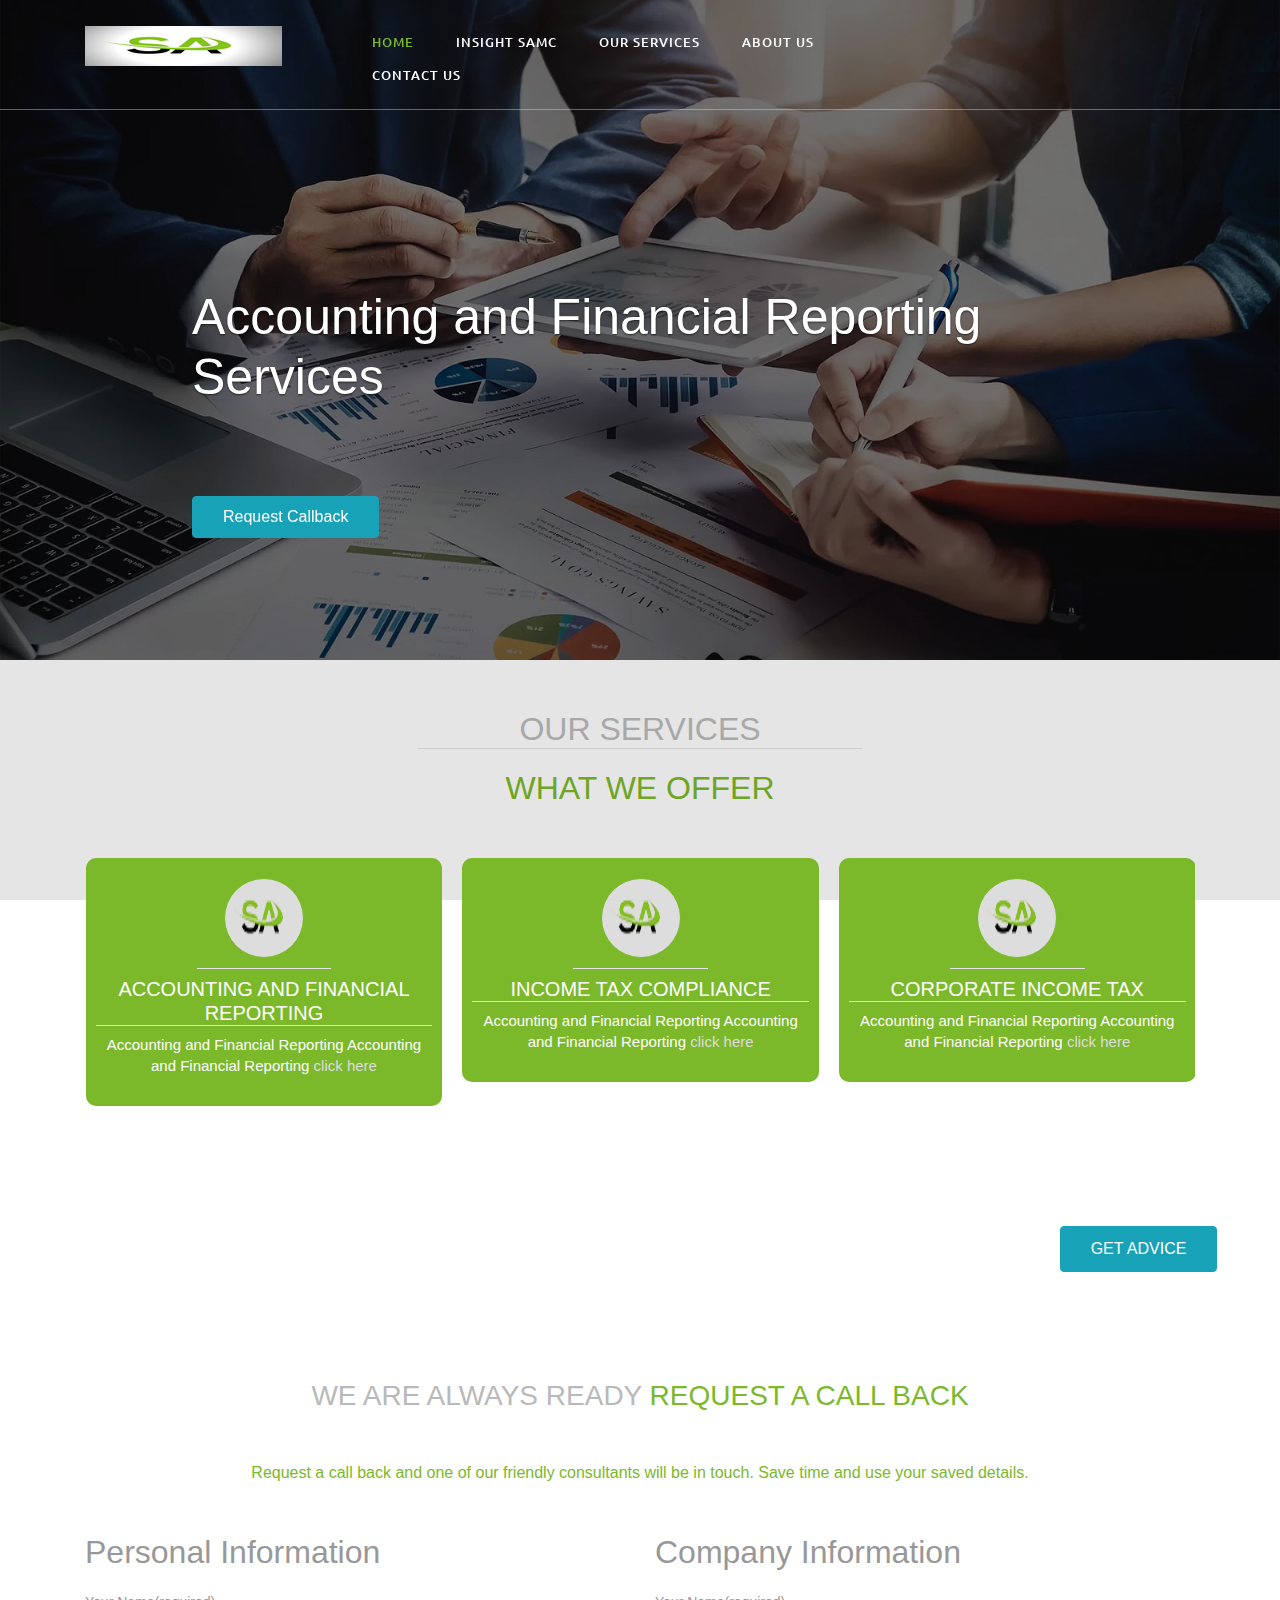
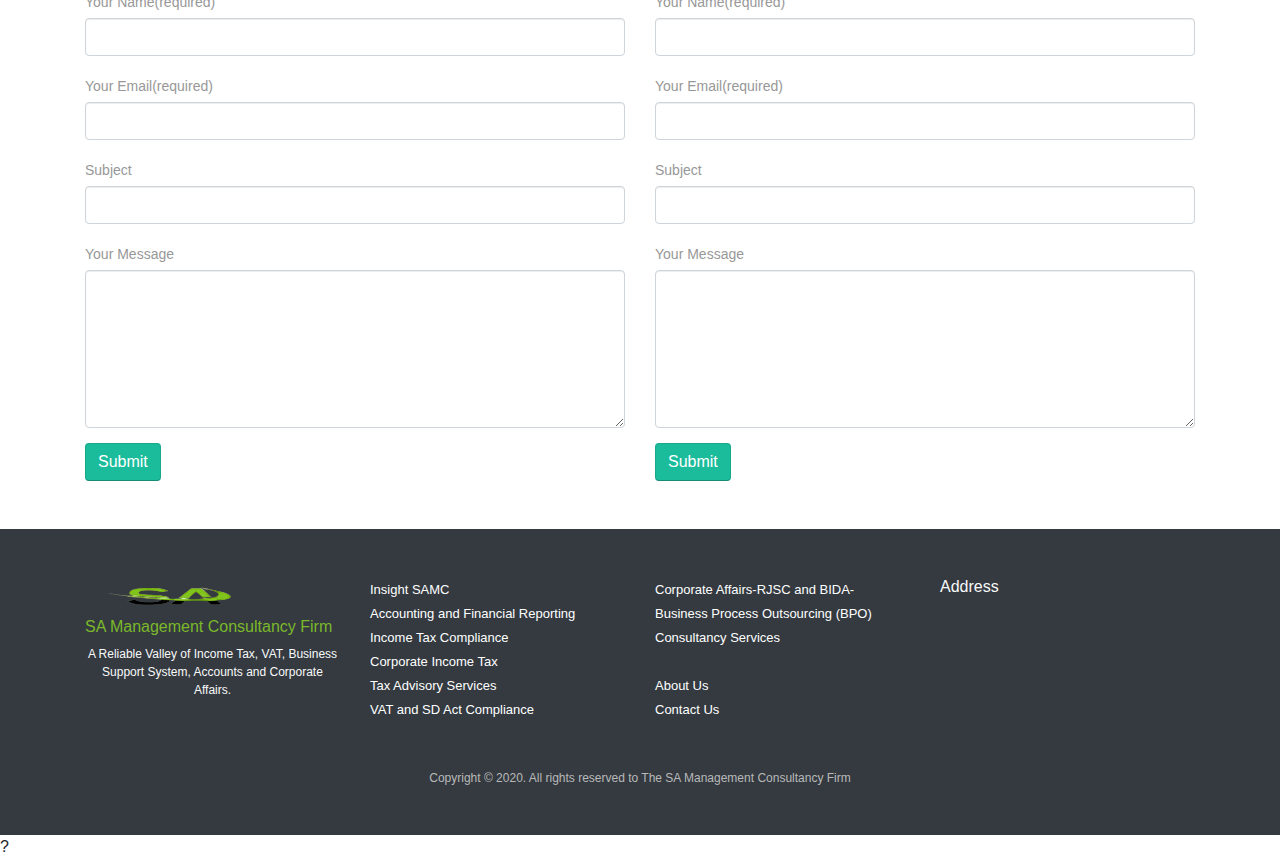
==== index.html @ a0b69898 "update" ====
<!DOCTYPE HTML>
<html>
<head>
<title>SA Management Consultancy Firm</title>
<meta name="viewport" content="width=device-width, initial-scale=1">
<meta http-equiv="Content-Type" content="text/html; charset=utf-8" />
<meta name="keywords" content="Hosting Store Responsive web template, Bootstrap Web Templates, Flat Web Templates, Andriod Compatible web template, 
Smartphone Compatible web template, free webdesigns for Nokia, Samsung, LG, SonyErricsson, Motorola web design" />
<script type="application/x-javascript"> addEventListener("load", function() { setTimeout(hideURLbar, 0); }, false); function hideURLbar(){ window.scrollTo(0,1); } </script>
<link href="css/bootstrap.css" rel='stylesheet' type='text/css' />
<link href="css/bootstrap.min.css" rel='stylesheet' type='text/css' />
<!-- jQuery (necessary for Bootstrap's JavaScript plugins) -->

<!-- Custom Theme files -->
<link href="css/style.css" rel='stylesheet' type='text/css' />
<!-- Custom Theme files -->
<!-- webfonts -->
<link href='http://fonts.googleapis.com/css?family=Ubuntu:300,400,500,700' rel='stylesheet' type='text/css'>
<!-- webfonts -->
<!-- dropdown -->
<link rel="icon" href="images/favicon.ico" type="image/ico">
<link href="css/nav.css" rel="stylesheet" type="text/css" media="all"/>
<link href="css/owl.carousel.min.css" rel="stylesheet" type="text/css" media="all"/>
<link href="css/animate.css" rel="stylesheet" type="text/css" media="all"/>
<!-- start-smoth-scrolling -->
<script src="js/jquery-1.11.1.min.js"></script>
<script type="text/javascript" src="js/move-top.js"></script>
		<script type="text/javascript" src="js/easing.js"></script>
		<script type="text/javascript">
			jQuery(document).ready(function($) {
				$(".scroll").click(function(event){		
					event.preventDefault();
					$('html,body').animate({scrollTop:$(this.hash).offset().top},1000);
				});
			});
		</script>
<!-- end-smoth-scrolling -->
</head>
<body>
<!-- Header Starts Here -->
<div class="banner" >
	<div class="header">
		<div class="container">
			<div class="logo">
				<a href="index.html"><img src="images/rsz_1samc_logo_1.png" alt=""></a>
			</div>
			<span class="menu"> Menu</span>
				
			<div class="banner-top">
				<ul class="nav banner-nav">                                     
					<li><a class="active" href="index.html">Home</a></li>
					<li class="dropdown1"><a href="">Insight SAMC</a></li> 
					<li class="dropdown1"><a class="down-scroll" href="">Our Services</a>
						<ul class="dropdown2">
							<li><a href="">Accounting and Financial Reporting</a></li>
							<li><a href="">Income Tax Compliance</a></li>
							<li><a href="">Corporate Income Tax</a></li>
							<li><a href="">Tax Advisory Services</a></li>
							<li><a href="">VAT and SD Act Compliance</a></li>
							<li><a href="">Corporate Affairs-RJSC and BIDA-</a></li>
							<li><a href="">Business Process Outsourcing (BPO)</a></li>
							<li><a href="">Consultancy Services</a></li>
						</ul>
					</li>     
					<li class="dropdown1"><a href="">About Us</a>
					</li>  				
					<li class="dropdown1"><a href="">Contact Us</a></li>  
				</ul>
				<script>
					$("span.menu").click(function(){
						$("ul.nav").slideToggle("slow" , function(){
						});
					});
				</script>
			</div>
			<div class="clearfix"> </div>

		</div>
		<hr>
	</div>
		<div id="carouselExampleSlidesOnly" class="carousel slide" data-ride="carousel">
		  <div class="carousel-inner">
			    <div class="carousel-item active">
			      <img class="d-block w-100" src="images/slider/financial.jpg" alt="First slide">
			       <div class="carousel-caption d-md-block">
				    <h2 class="wow flash">Accounting and Financial Reporting Services</h2>
				    <p></p>
				    <a href="#call-back" class="btn btn-info py-2">Request Callback</a>
				  </div>
				  <div class="overlay1"></div>
				</div>
				<div class="carousel-item">
			      <img class="d-block w-100" src="images/slider/advisor-tax.jpg" alt="First slide">
			       <div class="carousel-caption d-md-block">
				    <h2>Tax Advisory Services</h2>
				    <a href="#call-back" class="scroll btn btn-info py-2">Request Callback</a>     
				  </div>
				  <div class="overlay1"></div>
			    </div>
			    <div class="carousel-item">
			      <img class="d-block w-100" src="images/slider/advisor.jpg" alt="First slide">
			       <div class="carousel-caption d-md-block">
				    <h2>Income Tax Compliance Services</h2>
				    <p></p>
				    <a href="#call-back" class="scroll btn btn-info py-2">Request Callback</a>
				  </div>
				   <div class="overlay1"></div>
			    </div>
			     <div class="carousel-item">
			      <img class="d-block w-100" src="images/slider/vat.jpg" alt="First slide">
			       <div class="carousel-caption d-md-block">
				    <h2>VAT and SD Act Compliance</h2>
				    <a href="#call-back" class="scroll btn btn-info py-2">Request Callback</a>
				  </div>
				   <div class="overlay1"></div>
			    </div>
			    <div class="carousel-item">
			      <img class="d-block w-100" src="images/slider/bida.jpg" alt="First slide">
			       <div class="carousel-caption d-md-block">
				    <h2>Corporate Affairs-RJSC and BIDA</h2>
				    <a href="#call-back" class="scroll btn btn-info py-2">Request Callback</a>
				  </div>
				  <div class="overlay1"></div>
			    </div>
			    <div class="carousel-item">
			      <img class="d-block w-100" src="images/slider/bpo.jpg" alt="First slide">
			       <div class="carousel-caption d-md-block">
				    <h2>Business Process Outsourcing (BPO)</h2>
				    <a href="#call-back" class="scroll btn btn-info py-2">Request Callback</a>
				    
				  </div>
				   <div class="overlay1"></div>
			    </div>
			    <div class="carousel-item">
			      <img class="d-block w-100" src="images/slider/consultancy.jpg" alt="First slide">
			       <div class="carousel-caption d-md-block">
				    <h2>Consultancy Services</h2>
				    <a href="#call-back" class="scroll btn btn-info py-2">Request Callback</a>
				    
				  </div>
				   <div class="overlay1"></div>
			    </div>

		  </div>
		</div>
</div>
<div class="clearfix"> </div>
<!-- Header Ends Here -->	
<div class="best-services">
	<div class="container">
		<div class="text">
			<h2 class="wow bounce">Our Services <hr></h2>
			<h6 class="h2 text-uppercase wow zoomIn">What We Offer</h6>
		</div>
		
	
		<div class="box owl-carousel owl-theme">
			<div class="s1">
				<div class="img">
					<img src="images/logo1.png" alt="">
				</div>
				<hr>
				<div class="stext mt-2">
					<h4>Accounting and Financial Reporting</h4>
					<hr>
					<p class="lead mt-2">Accounting and Financial Reporting Accounting and Financial Reporting <a href="">click here</a></p>
				</div>
			</div>
			<div class="s1">
				<div class="img">
					<img src="images/logo1.png" alt="">
				</div>
				<hr>
				<div class="stext mt-2">
					<h4>Income Tax Compliance</h4>
					<hr>
					<p class="lead mt-2">Accounting and Financial Reporting Accounting and Financial Reporting <a href="">click here</a></p>
				</div>
			</div>
			<div class="s1">
				<div class="img">
					<img src="images/logo1.png" alt="">
				</div>
				<hr>
				<div class="stext mt-2">
					<h4>Corporate Income Tax</h4>
					<hr>
					<p class="lead mt-2">Accounting and Financial Reporting Accounting and Financial Reporting <a href="">click here</a></p>
				</div>
			</div>
			<div class="s1">
				<div class="img">
					<img src="images/logo1.png" alt="">
				</div>
				<hr>
				<div class="stext mt-2">
					<h4>Tax Advisory Services</h4>
					<hr>
					<p class="lead mt-2">Accounting and Financial Reporting Accounting and Financial Reporting <a href="">click here</a></p>
				</div>
			</div>
			<div class="s1">
				<div class="img">
					<img src="images/logo1.png" alt="">
				</div>
				<hr>
				<div class="stext mt-2">
					<h4>VAT and SD Act Compliance</h4>
					<hr>
					<p class="lead mt-2">Accounting and Financial Reporting Accounting and Financial Reporting <a href="">click here</a></p>
				</div>
			</div>
			<div class="s1">
				<div class="img">
					<img src="images/logo1.png" alt="">
				</div>
				<hr>
				<div class="stext mt-2">
					<h4>Corporate Affairs-RJSC and BIDA</h4>
					<hr>
					<p class="lead mt-2">Accounting and Financial Reporting Accounting and Financial Reporting <a href="">click here</a></p>
				</div>
			</div>
			<div class="s1">
				<div class="img">
					<img src="images/logo1.png" alt="">
				</div>
				<hr>
				<div class="stext mt-2">
					<h4>Business Process Outsourcing (BPO)</h4>
					<hr>
					<p class="lead mt-2">Accounting and Financial Reporting Accounting and Financial Reporting <a href="">click here</a></p>
				</div>
			</div>
			<div class="s1">
				<div class="img">
					<img src="images/logo1.png" alt="">
				</div>
				<hr>
				<div class="stext mt-2">
					<h4>Consultancy Services</h4>
					<hr>
					<p class="lead mt-2">Accounting and Financial Reporting Accounting and Financial Reporting <a href="">click here</a></p>
				</div>
			</div>
			
			
		</div>
	
	</div>	
</div>

<div class="get-advice mt-5">
	<div class="box2 p-5">
		<div class="row">
			<div class="col-md-10">
				<h4>Contact us for information or any queries related to <br><span class="font-weight-bold">FINANCIAL, ACCOUNTING, ADVISORY SERVICES</span></h4>
			</div>
			<div class="col-md-2">
				<a href="" class="btn btn-info">GET ADVICE</a>
			</div>				
		</div>	
	</div>
	<div class="blur"></div>
</div>
<!---call back form section starts --->

<div class="call-back m-5" id="call-back">
	<h3 class="text-center">WE ARE ALWAYS READY <span>REQUEST A CALL BACK</span></h3>
	<p class="text-center m-5">Request a call back and one of our friendly consultants will be in touch. Save time and use your saved details.</p>
	<div class="container">
		<div class="row">
			<div class="col-md-6">
				<h2 class="mb-3">Personal Information</h2>
				<form action="">
					<div class="form-group">
						<label for="" class="col-form-label-sm">Your Name(required)</label>
						<input type="text" class="form-control" name = "name">
					</div>
					<div class="form-group">
						<label for="" class="col-form-label-sm">Your Email(required)</label>
						<input type="email" class="form-control" name = "email">
					</div>
					<div class="form-group">
						<label for="" class="col-form-label-sm">Subject</label>
						<input type="text" class="form-control" name = "email">
					</div>
					<div class="form-group">
						<label for="" class="col-form-label-sm">Your Message</label>
						<textarea name="msg" id=""  class="form-control" rows="6"></textarea>
					</div>
					<input type="submit" class="btn btn-success">
				</form>
			</div>
			<div class="col-md-6">
				<h2 class="mb-3">Company Information</h2>
				<form action="">
					<div class="form-group">
						<label for="" class="col-form-label-sm">Your Name(required)</label>
						<input type="text" class="form-control" name = "name">
					</div>
					<div class="form-group">
						<label for="" class="col-form-label-sm">Your Email(required)</label>
						<input type="email" class="form-control" name = "email">
					</div>
					<div class="form-group">
						<label for="" class="col-form-label-sm">Subject</label>
						<input type="text" class="form-control" name = "email">
					</div>
					<div class="form-group">
						<label for="" class="col-form-label-sm">Your Message</label>
						<textarea name="msg" id="" class="form-control" rows="6"></textarea>
					</div>
					<input type="submit" class="btn btn-success">
				</form>
			</div>
		</div>
	</div>
</div>


<!---call back form section ends--->


<!-- #Footer -->
<div class="footer p-5 bg-dark text-light">
	<div class="container">
		<div class="row">
			<div class="col-md-3">
				<a href="index.html"><img src="images/logo1.png" alt=""></a>
				<a href=""><h6>SA Management Consultancy Firm</h6></a>
				<p class="mt-2 text-light">A Reliable Valley of Income Tax, VAT, Business Support System, Accounts and Corporate Affairs.</p>
			</div>
			<div class="col-md-6">
				<div class="row">
					<div class="col-md-6">
						<ul class="list-unstyled">
							<li class="list-item"><a href="">Insight SAMC</a></li> 
							<li class="list-item"><a href="">Accounting and Financial Reporting</a></li>
							<li class="list-item"><a href="">Income Tax Compliance</a></li>
							<li class="list-item"><a href="">Corporate Income Tax</a></li>
							<li class="list-item"><a href="">Tax Advisory Services</a></li>
							<li class="list-item"><a href="">VAT and SD Act Compliance</a></li>
						</ul>	
					</div>
					<div class="col-md-6">
						<ul class="list-unstyled">                                     		
							<li class="list-item"><a href="">Corporate Affairs-RJSC and BIDA-</a></li>
							<li class="list-item"><a href="">Business Process Outsourcing (BPO)</a></li>
							<li class="list-item"><a href="">Consultancy Services</a></li>    
							<br>
							<li class="list-item"><a href="">About Us</a>
							</li>  				
							<li class="list-item"><a href="">Contact Us</a></li>  
						</ul>
					</div>
				</div>
				<p class="mt-5">Copyright © 2020. All rights reserved to The SA Management Consultancy Firm</p>
			</div>
			<div class="col-md-3">
				<h6>Address</h6>
			</div>
		</div>
	</div>
</div>
			

		<!-- /#Footer -->
		<!-- here stars scrolling icon -->
	<script src = "js/jquery-3.2.1.min.js"></script>
	<script src="js/jquery-1.11.1.min.js"></script>
	<script src="js/bootstrap.min.js"></script>
	<script src = "js/owl.carousel.min.js"></script>
	<script src="js/jquery.easydropdown.js"></script>
	<script src="js/jquery.parallax-1.1.3.js"></script>
	<script src="js/jquery.smooth-scroll.js"></script>
	<script src="js/wow.js"></script>
	<script type="text/javascript">
			$(document).ready(function() {
				new WOW().init();
				$('a').smoothScroll();
				$('.carousel').carousel({
				  interval: 1500
					});
				$('.box').owlCarousel({
					pause:false,
					items:3,
				    loop:true,
				    margin:20,
				    autoplay:true,
				    autoplayTimeout:2000,
				    autoplayHoverPause:true,
				    navigation : true,
				    responsiveClass: true,
					    responsive: {
					        0:{
					          items: 1
					        },
					        480:{
					          items: 2
					        },
					        769:{
					          items: 3
					        }
					    }

				});
		});

	</script>
	<!-- //here ends scrolling icon -->
</body>
</html>?
---- css/style.css ----
/*
Author: W3layout
Author URL: http://w3layouts.com
License: Creative Commons Attribution 3.0 Unported
License URL: http://creativecommons.org/licenses/by/3.0/
*/
*{
	margin:0;
	padding: 0;
}
html, body{
	font-family:  sans-serif;
	font-size:100%;
	background:#fff;
}
body a{
    transition:0.5s all;
	-webkit-transition:0.5s all;
	-moz-transition:0.5s all;
	-o-transition:0.5s all;
	-ms-transition:0.5s all;
}
body a:hover{
	transition:0.5s all;
	-webkit-transition:0.5s all;
	-o-transition:0.5s all;
	-moz-transition:0.5s all;
	-ms-transition:0.5s all;
	text-decoration:none;
}
input[type="button"],input[type="submit"]{
	transition:0.5s all;
	-webkit-transition:0.5s all;
	-moz-transition:0.5s all;
	-o-transition:0.5s all;
	-ms-transition:0.5s all;
}
h1,h2,h3,h4,h5,h6{
	margin:0;			   
}	
p{
	margin:0;
}
ul{
	margin:0;
	padding:0;
}
label{
	margin:0;
}
/*-- Header Part Starts Here --*/
.header{
	padding: 1.5em 0;
	position: absolute;
	z-index: 1000;
	width: 100%;
}
.banner{
	position: relative;
}
.logo{
	float: left;
	width: 30%;
	margin-top: 8px;
}
.navigation{
	width: 100%;
	text-align: center;
}
.banner-top {
	width: 70%;
	float: left;
	margin-top: 8px;
}
ul.navig{
	padding: 0;
	width: 69%;
	float: left;
	margin: 1% auto 0;
	text-align: center;
}
ul.navig li{
	display: inline-block;
	margin:0 10px;
}
ul.navig li a{
	text-transform:uppercase;
	font-size:1em;
	color:#fff;
	font-weight:700;
}
ul.navig li a:hover{
	color:#838383;
}
.search-bar{
	width: 21%;
	float: right;
	position: relative;
    margin: 10px auto 0;
}
.search-bar input[type="text"]{
	width: 100%;
  padding: 8px 45px 8px 8px;
  border: 1px solid rgba(255, 255, 255, 0.72);
  background: none;
  display: inline-block;
  outline: none;
  -webkit-appearance: none;
  vertical-align: -webkit-baseline-middle;
  color: #fff;
  font-size: 0.875em;
}
.search-bar input[type="submit"]{
	background: url(../images/search.png)no-repeat 0px 0px;
	outline: none;
	-webkit-appearance: none;
	border: 0;
	display: inline-block;
	vertical-align: -webkit-baseline-middle;
	position: absolute;
	width: 24px;
	height: 24px;
	top: 7px;
	left: 207px;
}
.banner-bot{
	padding:4em 0;
	text-align:center;
}
.banner-bot h2{
	font-size:4em;
	font-weight:700;
	margin:0em 0 0.5em 0;
}
.banner-bot p{
	font-size:1.1em;
	font-weight:500;
	line-height:1.8em;
	margin:0 0 0.5em;
}
.banner-bot p:nth-of-type(2){
	font-weight:100;
	font-size:0.875em;
	margin-bottom:2em;
}
.banner-bot a{
	font-size:2em;
	text-transform:uppercase;
	font-weight:700;
}
nav a , ul.navig a{
	position: relative;
	display: inline-block;
	margin: 0px 0px 10px;
	outline: none;
	text-decoration: none;
	text-transform: uppercase;
	letter-spacing: 1px;
	font-weight: 400;
	text-shadow: 0 0 1px rgba(255,255,255,0.3);
	font-size: 1.35em;
}
nav a:hover,
nav a:focus, ul.navig a:hover, ul.navig a:focus {
	outline: none;
}
.cl-effect-3 a {
	padding: 8px 0;
}
.cl-effect-3 a::after {
	position: absolute;
	top: 100%;
	left: 0;
	width: 100%;
	height: 4px;
	background: #838383;
	content: '';
	opacity: 0;
	-webkit-transition: opacity 0.3s, -webkit-transform 0.3s;
	-moz-transition: opacity 0.3s, -moz-transform 0.3s;
	transition: opacity 0.3s, transform 0.3s;
	-webkit-transform: translateY(10px);
	-moz-transform: translateY(10px);
	transform: translateY(10px);
}

.cl-effect-3 a:hover::after,
.cl-effect-3 a:focus::after {
	opacity: 1;
	-webkit-transform: translateY(0px);
	-moz-transform: translateY(0px);
	transform: translateY(0px);
}

/*-- Header Part Ends Here --*/
/*--banner--*/
.banner{
	min-height:740px;
}
.banner h1 {
  color: #1BBC9B;
      font-size: 3.2em;
}
.banner-info {
  background: rgba(0, 0, 0, 0.6);
  margin-top: 16.7em;
  padding: 1em 1em 1em 2em;
  width: 53%;
  float: right;
}
.banner-info p {
  font-size: 1.1em;
  color: #fff;
  font-weight: 100;
  line-height: 1.8em;
}
/*--/banner--*/
/*--about--*/
.about {
   padding: 2em 0 6em;
}
.about-grid {
  margin-top: 4em;
}
.about-grid h3 {
  background: #1BBC9B;
  padding: 1em;
  color: #fff;
  text-align: center;
  margin: 0;
  border-bottom: 5px solid#1FAB8E;
}
.aboutgrid-info p {
  font-size: .875em;
  width: 80%;
  margin: 0 auto 10%;
  color: #949494;
}
.abouts-grid{
  margin-top: 4em;
}
.about-grids h5 {
  color: #1BBC9B;
  text-align: center;
  font-size: 2em;
  font-weight: 600;
  padding: 0;
  text-transform: uppercase;
}
.aboutgrid-info {
  border: 1px solid#EEE;
  padding: 1em;
    min-height: 270px;
  text-align: center;
}
span.about-icon1 {
  background: url(../images/index-about.png)no-repeat 0px 0px;
  width: 60px;
  height: 60px;
  display: block;
    margin: 0 auto 9%;
}
span.about-icon2 {
  background: url(../images/index-about.png)no-repeat -60px 0px;
  width: 60px;
  height: 60px;
  display: block;
    margin: 0 auto 9%;
}
span.about-icon3 {
     background: url(../images/index-about.png)no-repeat -120px 0px;
  width: 60px;
  height: 60px;
  display: block;
    margin: 0 auto 9%;
}
span.about-icon4 {
     background: url(../images/index-about.png)no-repeat -180px 0px;
  width: 60px;
  height: 60px;
  display: block;
    margin: 0 auto 9%;
}
/*--button-hover--*/
.hvr-shutter-in-vertical {
display: inline-block;
  vertical-align: middle;
  -webkit-transform: translateZ(0);
  transform: translateZ(0);
  box-shadow: 0 0 1px rgba(0, 0, 0, 0);
  -webkit-backface-visibility: hidden;
  backface-visibility: hidden;
  -moz-osx-font-smoothing: grayscale;
  position: relative;
  background: #838383;
  -webkit-transition-property: color;
  transition-property: color;
  -webkit-transition-duration: 0.3s;
  transition-duration: 0.3s;
  padding: 7px 20px;
  font-size: 1.2em;
  color: #999;
}
.hvr-shutter-in-vertical:before {
  content: "";
  position: absolute;
  z-index: -1;
  top: 0;
  bottom: 0;
  left: 0;
  right: 0;
  background: #e1e1e1;
  -webkit-transform: scaleY(1);
  transform: scaleY(1);
  -webkit-transform-origin: 50%;
  transform-origin: 50%;
  -webkit-transition-property: transform;
  transition-property: transform;
  -webkit-transition-duration: 0.3s;
  transition-duration: 0.3s;
  -webkit-transition-timing-function: ease-out;
  transition-timing-function: ease-out;
}
.hvr-shutter-in-vertical:hover, .hvr-shutter-in-vertical:focus, .hvr-shutter-in-vertical:active {
  color: white;
}
.hvr-shutter-in-vertical:hover:before, .hvr-shutter-in-vertical:focus:before, .hvr-shutter-in-vertical:active:before {
  -webkit-transform: scaleY(0);
  transform: scaleY(0);
}
/*--/button-hover--*/
/*--/about--*/
/*******************************************************************************************************/
/* 13. pricing table */
/*******************************************************************************************************/
.plans {
	background:#f5f5f5;
	padding:5em 0 2em 0;
}
.pricing {
	background: #fff;
	text-align: center;
}
.pricing.best {
	
}
.pricing_top h6 {
  margin: 0;
  color: #c65757;
  font-weight: bold;
  text-transform: uppercase;
    font-size: 16px;
}
.pricing_top { 
  padding: 35px 0;
  background-color: #000; }
.pricing_top h6 {
	margin: 0;
	color: #1BBC9B;
	font-weight: bold;
	text-transform: uppercase;
}
.pricing_top p {
	color: #fff;
	font-size: 38px;
	font-weight: bold;
}
.pricing_top sup {
	font-weight: normal;
	font-size: 20px;
}
.pricing_middle ul {
}
.pricing_middle ul li {
	padding:25px;
	border-top:1px solid #f5f5f5;
  color: #aaa;
  font-size: 14px;
  line-height: 25px;
  list-style-type: none;
}
.pricing_middle ul li i {
	-webkit-transition:all 200ms ease-in;
	-o-transition:all 200ms ease-in;
	-moz-transition:all 200ms ease-in;
	transition:all 200ms ease-in;
}
.pricing_middle ul li:hover i {
	color: #c65757;
	-webkit-transition:all 200ms ease-in;
	-o-transition:all 200ms ease-in;
	-moz-transition:all 200ms ease-in;
	transition:all 200ms ease-in;
}
.pricing_middle ul li i {
	color: #aaa;
	padding-right:25px;
}
.pricing_bottom a {
	  border-top: 1px solid #f5f5f5;
  display: block;
  padding: 20px 0;
  color: #fff;
  background-color: #1BBC9B;
  font-weight: 600;
  text-transform: uppercase;
  font-family: 'Open Sans', sans-serif;
  -webkit-border-bottom-right-radius: 3px;
  -webkit-border-bottom-left-radius: 3px;
  -moz-border-radius-bottomright: 3px;
  -moz-border-radius-bottomleft: 3px;
  border-bottom-right-radius: 3px;
  border-bottom-left-radius: 3px;
  font-size: 15px;
}
.best .pricing_bottom a {
	-webkit-border-bottom-right-radius: 0px;
	-webkit-border-bottom-left-radius: 0px;
	-moz-border-radius-bottomright: 0px;
	-moz-border-radius-bottomleft: 0px;
	border-bottom-right-radius: 0px;
	border-bottom-left-radius: 0px;
}
.pricing_bottom a:hover {
	background-color:#000;
}
.one_third {
  width: 30%;
  float: left;
  margin-right: 5%;
   margin-bottom: 3em;
}
.pricing {
  background: #fff;
  text-align: center;
  padding:0;
}
.last {
  margin-right: 0 !important;
}
.pricing_middle ul li:nth-child(2n-1) {
}
.pricing_middle ul li:hover {
 color: #000;
  background-color: #F9F9F9;
  transition: 0.5s all;
  -webkit-transition: 0.5s all;
  -moz-transition: 0.5s all;
  -o-transition: 0.5s all;
  -ms-transition: 0.5s all;
}
.heading {
  text-transform: uppercase;
  font-size: 1.8em;
  color: #1a1a1a;
  width: auto;
  display: table;
  margin: 0 auto;
  text-align: center;
  padding-bottom: 5px;
  border-bottom: 3px solid #eee;
  margin-bottom: 50px;
}

.title-vps {
  -webkit-border-radius: 5px;
  -moz-border-radius: 5px;
  border-radius: 5px;
  background: #1BBC9B;
  padding: 12px 0;
  text-align: center;
  letter-spacing: .07em;
  color: #fff;
  font-weight: 800;
  font-size: 17px;
  margin-bottom: 15px;
  position: relative;
}
.title-vps:after {
  top: 100%;
  left: 50%;
  border: solid transparent;
  content: " ";
  height: 0;
  width: 0;
  position: absolute;
  pointer-events: none;
  border-color: rgba(101, 69, 76, 0);
  border-top-color:  #1BBC9B;
  border-width: 8px;
  margin-left: -8px;
}
/*--services--*/
.services {
  background: url(../images/services.jpg) no-repeat 0px 0px;
  padding: 4em 0 0 0; 
  border-top: 6px solid#1BBC9B;
  background-size: cover;
  min-height: 450px;
}
.services h3 {
  text-align: center;
  color: #fff;
  font-size: 3em;
  font-weight: 200;
  margin-bottom: 1.5em;
}
.services h3 span {
	font-weight:600;
}
.services-grids {
  background: #fff;
  padding: 1em 3em;
  width: 47%;
  margin-right: 34px;
}
ul.srevicesgrid_info {
  list-style: none;
  margin: 0;
  padding: 0;
}
ul.srevicesgrid_info li {
  margin: 10px 0;
}
li.tick {
  background: url(../images/tick.png)no-repeat 0px 0px;
  height: 26px;
  padding: 0 0 0 28px;
}
.services-bottom {
    background: #1BBC9B;
	padding: 1em 0;
}
.services-bottom p {
  color: #fff;
  text-align: center;
  font-size: 2em;
  font-weight: 200;
}
.services-bottom span {
	font-weight:600;
	  margin: 7px;
}
/*--/services--*/

/* ------ features ------- */
.icon {
	float:left;
	width:15%;
	margin-right:2%;
}
i.s1 {
	width:70px;
	height:70px;
	background: url('../images/img-sprite.png') no-repeat 0px 0px;
	display:inline-block;
}
.service-section-grid:hover i.s1{	
	background: url('../images/img-sprite.png') no-repeat 0px -70px;
}
i.s2 {
	width:70px;
	height:70px;
	background: url('../images/img-sprite.png') no-repeat -70px 0px;
	display:inline-block;
}
.service-section-grid:hover i.s2{	
	background: url('../images/img-sprite.png') no-repeat -70px -70px;
}
i.s3 {
	width:70px;
	height:70px;
	background: url('../images/img-sprite.png') no-repeat -140px 0px;
	display:inline-block;
}
.service-section-grid:hover i.s3{	
	background: url('../images/img-sprite.png') no-repeat -140px -70px;
}
i.s4 {
	width:70px;
	height:70px;
	background: url('../images/img-sprite.png') no-repeat -210px 0px;
	display:inline-block;
}
.service-section-grid:hover i.s4{	
	background: url('../images/img-sprite.png') no-repeat -210px -70px;
}
i.s5 {
	width:70px;
	height:70px;
	background: url('../images/img-sprite.png') no-repeat -280px 0px;
	display:inline-block;
}
.service-section-grid:hover i.s5{	
	background: url('../images/img-sprite.png') no-repeat -280px -70px;
}
i.s6 {
	width:70px;
	height:70px;
	background: url('../images/img-sprite.png') no-repeat -350px 0px;
	display:inline-block;
}
.service-section-grid:hover i.s6{	
	background: url('../images/img-sprite.png') no-repeat -350px -70px;
}
.icon-text {
	float:left;
	width:83%;
	margin-top: 0.3em;
}
.service-section {
	padding:5em 0;
}
.service-section-head h3 {
	color:#394b50;
	font-size:2.2em;
	font-weight:900;
	text-transform:uppercase;
}
.service-section-head {
	margin-bottom:2em;
}
.service-section-head p {
	color:#394b50;
	font-size:1.2em;
	font-weight:500;
}
.service-section-grid {
	margin-top:3em;
}
.service-section-grid h4 {
	color:#394b50;
	font-size:1.25em;
	font-weight:900;
	margin-bottom:0.85em;
  font-family: 'Ubuntu', sans-serif;
}
.service-section-grid p {
	color: #7b7b7b;
  font-size: 0.9em;
  font-weight: 400;
  line-height: 1.8em;
  font-family: 'Ubuntu', sans-serif;
}
/* ------ features ------- */
/* ------ Testimonials ------- */
div#testimonialWrapper{
	background: #FFF;
	padding: 5em 0;
	border-top: 1px solid #CCC;
}

div#testimonialWrapper #testimonialPicture{
	background: url('../images/350x350.gif') no-repeat 0px 0px;
	background-position: -80px -80px;
	width: 182px;
	height: 182px;
	border-radius: 190px;
}

div#testimonialWrapper h2{
	color: #35393C;
	font-size: 25px;
	font-weight: 400;
	margin: 0;
}

div#testimonialWrapper h3{
	color: #93999E;
	font-size: 16px;
	font-weight: 200;
	margin-top: 20px;
	line-height: 30px;
	margin-bottom: 15px;
}
/* ------ banner-bottom ------ */
.best {
	padding:3.5em 0;
}
figure.float-left {
	float: left;
	margin-right:5%;
}
.best h2 {
	  font-size: 2em;
	  color:#000;
	  padding:0.5em 0;
	  margin:0;
	  font-weight:400;
}
.best h2 span {
	font-weight:700;
}
.best p {
	color: #93999E;
	font-size: 15px;
	font-weight: 200;
	margin-top: 3px;
	line-height: 28px;
}
/* ------ banner-bottom ------ */
/*-- shared-hosting --*/
.shared-hosting {
	padding: 3em 0;
}
.header-c {
  font-size: 2em;
  font-weight: 500;
  color: #000;
  margin: 0 0 1em 0;
  text-align: center;
}
.float-right {
  float: right;
  margin: 0 0 0 35px;
}
.list-check li {
	padding-left: 30px;
	font-size: 0.9em;
	color: #000;
	margin: 12px 0;
	list-style-type: none;
	background: url(../images/sprite.png) left 4px no-repeat;
}
.shared-hosting p {
	color: #000;
  font-size: 15px;
  font-weight: 200;
  margin-top: 3px;
  line-height: 28px;
    margin-bottom: 25px;
}
/*-- shared-hosting --*/
/* ------ Footer ------ */
footer{
	border-top: 1px solid #CCC;
	padding-top: 30px;
	background: url('../images/content-background.jpg') no-repeat;
	background-position: 50% -100px;
}
footer ul.footerMenu, footer ul.footerAddress{
	list-style-type: none;
	padding: 0;
	margin-bottom: 20px;
	clear: both;
}
footer .tweetTime{
	color: rgb(136,183,62);
	font-size: 10px;
	margin-left: 20px;
}
footer ul.footerMenu li, footer ul.footerAddress li{
	font-size: 12px;
	font-weight: 400;
	line-height: 20px;
}
footer ul.footerMenu li span, footer ul.footerAddress li span{
	display: block;
	margin: -20px 0 10px 60px;
}
footer ul.footerMenu li.title, footer .title,  footer ul.footerAddress li.title{
	color: #535353;
	font-size: 13px;
	font-weight: 600;
	margin-bottom: 10px;
	display: block;
}
footer ul.footerMenu li a,  footer ul.footerAddress li a{
	color: rgb(136,183,62);
}
footer ul.footerMenu{
	float: left;
	width: 100%;
}
footer #map-canvas{
	width: 100%;
	height: 145px;
	border: 1px solid #CCC;
}
.greenText {
  color: rgb(136,183,62);
}
footer .footerNews li.title{
	padding-bottom: 0;
	border-bottom: none;
}
footer .footerNews li{
	border-bottom: 1px solid #CCC;
	padding-bottom: 5px;
}
footer #footerCopyright{
	margin-bottom: 20px;
	font-size: 11px;
	float: left;
}
footer ul#footerSocial{
	list-style-type: none;
	float: right;
}
footer ul#footerSocial li{
	float: left;
	margin-left: 10px;
}
footer ul#footerSocial li a{
	color: #AAA;
}
footer ul#footerSocial li a:hover{
	color: #CCC;
}
footer ul#footerAbout{
	list-style-type: none;
	padding: 0;
	float: left;
	width: 100%;
}
footer ul#footerAbout li{
	float: left;
	margin-right: 20px;
	position: relative;
}
footer ul#footerAbout li a:hover span{
	background: rgba(255,255,255,0.5);
	display: block;
	position: absolute;
	height: 100%;
	width: 100%;
	border-radius: 35px;
	-webkit-transition: background 0.5s linear;
	-moz-transition: background 0.5s linear;
	-ms-transition: background 0.5s linear;
	-o-transition: background 0.5s linear;
	transition: background 0.5s linear;
}
footer ul#footerAbout li img{
	width: 70px;
	border-radius: 35px;
}
footer hr{
	float: none;
	margin-top: 20px;
	margin-bottom: 20px;
}
footer p {
	font-size: 13px;
	color: rgb(165, 165, 165);
	margin-bottom: 0.8em;
	line-height: 1.7em;
}
/*--copy-rights--*/
.copyrights {
  background: #1BBC9B;
  padding: 1em 0;
  text-align: center;
  color: #fff;
}
.copyrights {
  background: #000;
  padding: 1em 0;
  text-align: center;
  color: #fff;
}
.copyrights p {
	margin:0;
}
.copyrights p a {
	color:#fff;
}
/*--/copy-rights--*/
/*******************************************************************************************************/
/* 22. dedicated servers */
/*******************************************************************************************************/

.ds_heading {
	background: #181818;
	padding:10px 0;
	color: #fff;
}
.ds_processor { width:35%; float:left; padding-left:20px; }
.ds_ram { width:5%; float:left; text-align: center; }
.ds_cores { width:10%; float:left; text-align: center; }
.ds_diskspace { width:10%; float:left; text-align: center; }
.ds_bandwidth { width:10%; float:left; text-align: center; }
.ds_price { width:10%; float:left; text-align: center; }
.ds_order { width:20%; float:left; padding-right:20px; text-align: right; }

.ds {
	background: #fff;
	padding:15px 0 10px 0;
	border-bottom: 1px solid #eee;
	-webkit-transition:all 200ms ease-in;
	-o-transition:all 200ms ease-in;
	-moz-transition:all 200ms ease-in;
	transition:all 200ms ease-in;
}
.ds:hover {
	background: #f5f5f5;
	-webkit-transition:all 200ms ease-in;
	-o-transition:all 200ms ease-in;
	-moz-transition:all 200ms ease-in;
	transition:all 200ms ease-in;
}
.ds .button {
	padding:3px 15px 5px 15px;
	margin-top:-5px;
}
/*******************************************************************************************************/
/* 14. feature element - version 1 */
/*******************************************************************************************************/

.feature { text-align: center; }
.feature h6 {
  text-transform: uppercase;
  font-weight: bold;
  padding-top: 0;
  margin-bottom: 11px;
  font-size: 1em;
    margin-top: 9px;
}
i.icon-hdd {
	width: 30px;
	height: 30px;
	background: url('../images/img-sprite.png') no-repeat -420px -40px;
	display: inline-block;
}
i.icon-dashboard {
	width: 30px;
	height: 30px;
	background: url('../images/img-sprite.png') no-repeat -420px -70px;
	display: inline-block;
}
i.icon-gear {
	width: 30px;
	height: 30px;
	background: url('../images/img-sprite.png') no-repeat -420px -100px;
	display: inline-block;
}
i.icon-cloud-upload {
	width: 30px;
	height: 30px;
	background: url('../images/img-sprite.png') no-repeat -450px -100px;
	display: inline-block;
}
i.icon-time {
	width: 30px;
	height: 30px;
	background: url('../images/img-sprite.png') no-repeat -450px -70px;
	display: inline-block;
}
i.icon-shield {
	width: 30px;
	height: 30px;
	background: url('../images/img-sprite.png') no-repeat -450px -40px;
	display: inline-block;
}
.feature p {
	color: #93999E;
  font-size: 15px;
  font-weight: 200;
  margin-top: 3px;
  line-height: 28px;
}
.feature i {
	font-size: 30px;
	color: #c65757;
	display: inline-block;
	-webkit-transition:all 200ms ease-in;
	-o-transition:all 200ms ease-in;
	-moz-transition:all 200ms ease-in;
	transition:all 200ms ease-in;
}
.feature:hover i {
	color: #1a1a1a;
	-webkit-transition:all 200ms ease-in;
	-o-transition:all 200ms ease-in;
	-moz-transition:all 200ms ease-in;
	transition:all 200ms ease-in;
}

#breadcrumb_wrapper {
	width:100%;
	padding:60px 0;
	text-align: center;
	color: #fff;
	  background-color: rgba(0, 0, 0, 0.4);
}
.hd-content {
	  padding: 6em 0 2em 0;
	background:#f5f5f5;
}
div#dedicated_servers {
	margin-bottom: 5em;
}
.button {
  display: inline-block;
  background: transparent;
  border: 2px solid #1BBC9B;
  padding: 20px 40px;
  margin: 0 2px 2px 0;
  color: #000;
  text-transform: lowercase;
  font-weight: normal;
  font-style: italic;
  font-size: 18px;
}
.ds .button {
  padding: 3px 15px 5px 15px;
  margin-top: -5px;
}
.button:hover {
  background: #1BBC9B;
  border: 2px solid #1BBC9B;
  color: #fff;
  text-transform: lowercase;
  font-weight: normal;
  font-style: italic;
  font-size: 18px;
}
div#breadcrumb_wrapper h3 {
	text-transform: uppercase;
	font-size: 1.9999em;
	margin-bottom: 12px;
}
div#breadcrumb_wrapper h6 {
	color:#fff;
	font-style:italic;
	font-size:1em;
	font-weight:400;
}
.inner-banner{
	min-height:270px;
	background: rgba(24, 24, 24, 0.51) url(../images/banner3.jpg) no-repeat 0px 0px;
}
/*-- plans & pricing --*/
.PlanPricing .price{
	background:#1BBC9B;
	padding:5px;
	color:#FFF;
	font-size:42px;
	-webkit-border-radius:100%;
	-moz-border-radius:100%;
	border-radius:100%;
	display:block;
	width:100px;
	height:100px;
	line-height:100px;
	margin:0 auto;
	position:relative;
	margin-top:-107px;
	margin-bottom:10px;
	line-height:2.2;
}
.PageHead h1, .PageHead h3 {
	text-align: center;
}
.PageHead h3 {
	color: #9AA5AA;	
	font-weight: normal;
	margin-bottom: 20px;
	margin-top: 10px;
}
.PlanPricing .planFeatures ul li {
	padding: 13px 0;
	list-style: none;
}
.PlanPricing .btn {
  width: 100%;
  -webkit-border-radius: 0;
  -moz-border-radius: 0;
  border-radius: 0;
  margin: 0;
  -webkit-box-sizing: border-box;
  -moz-box-sizing: border-box;
  box-sizing: border-box;
}
.btn-success:hover, .btn-success:focus, .btn-success:active {
  background-color: #22bb5f!important;
  color: #FFF!important;
}
.PlanPricing .planName {
  background: #000;
  padding-top: 60px;
  padding-bottom: 20px;
  text-align: center;
}
.PlanPricing .planFeatures {
  background: #e8e9ea;
  text-align: center;
  padding: 10px;
}
.PlanPricing {
  margin-top: 100px;
  -moz-transition: all 0.6s ease;
  -webkit-transition: all 0.6s ease;
  -ms-transition: all 0.6s ease;
  -o-transition: all 0.6s ease;
  transition: all 0.6s ease;
}
.PlanPricing:hover {
  -moz-transform: scale(1.1);
  -webkit-transform: scale(1.1);
  -o-transform: scale(1.1);
  -ms-transform: scale(1.1);
  transform: scale(1.1);
  z-index: 2;
}
.domain {
  position: relative;
  background: #34454e;
  background-size: cover;
  overflow: hidden;
  margin-top: 80px;
}
.PageHead {
  margin-top: 50px;
}
.domain h1 {
  color: #FFF;
  margin-top: 0;
}
.domain h3 {
  color: #D5D5D5;
  margin-bottom: 40px;
}
.form-group {
  margin-bottom: 15px;
}
.domain select, .domain input[type=text] {
  padding: 10px;
  height: 50px;
}
.domain .submitbtn {
  text-align: center;
  padding-top: 10px;
  padding-bottom: 40px;
}
.PlanPricing .planName h3 {
  color: #FFF;
  text-align: center;
  padding: 0;
  margin: 0;
  text-transform: uppercase;
}
.PlanPricing .planName p {
  color: #999;
  text-align: center;
}
.ComparePlans .planFeatures ul li {
  padding: 13px 0;
  list-style: none;
}
.ComparePlans .CompareList .planFeatures {
  text-align: right;
}
.ComparePlans .planHead2 h3, .ComparePlans .planHead3 h3 {
  color: #FFF;
  text-align: center;
  padding: 0;
  margin: 0;
  text-transform: uppercase;
  padding-top: 10px;
  line-height: 1.8;
}
.ComparePlans .planHead2 {
  height: 60px;
  background: #1BBC9B;
}
.ComparePlans .pricing1 .planFeatures {
  border-right: solid 1px #1BBC9B;
  border-left: solid 1px #1BBC9B;
}
.ComparePlans .planFeatures {
  text-align: center;
  padding: 10px;
}
.ComparePlans .planHead3 {
  height: 60px;
  background: #f45c57;
}
.ComparePlans .btn {
  width: 100%;
  -webkit-border-radius: 0;
  -moz-border-radius: 0;
  border-radius: 0;
  margin: 0;
  -webkit-box-sizing: border-box;
  -moz-box-sizing: border-box;
  box-sizing: border-box;
}
.btn-success:hover, .btn-success:focus, .btn-success:active {
  background-color: #000!important;
  color: #FFF!important;
  border:none;
}
.ComparePlans .pricing2 .planFeatures {
  border-right: solid 1px #f45c57;
  border-left: solid 1px #f45c57;
}
.btn-danger:hover, .btn-danger:focus, .btn-danger:active {
  background-color: #000!important;
  color: #FFF!important;
}
.ComparePlans {
	margin-bottom: 5em;
}
.ComparePlans .planHead1 {
  height: 60px;
  background: #FFF;
}
.PlanPricing.Recommended .price {
  background: #f45c57;
}
.btn-success {
  background-color: #1BBC9B;
  background-image: none;
  border-color: rgba(0,0,0,0.1) rgba(0,0,0,0.1) rgba(0,0,0,0.25);
}
.btn-danger {
  background-color: #f45c57;
  background-image: none;
  border-color: rgba(0,0,0,0.1) rgba(0,0,0,0.1) rgba(0,0,0,0.25);
}
.btn-lg {
  font-size: 18px;
  padding: 20px 50px;
  margin: 5px 10px;
    border: none;
}
.ComparePlans {
  margin-top: 20px;
}
/*-- 404 --*/
.page_404 p {
	font-size: 1em;
	line-height: 1.8em;
	margin: 0 0 2em 0;
	text-shadow: none;
	color: #aaa;
}
.page_404 {
	padding: 2em 0;
}
.page_404 input {
	background: #fff;
	border: none;
	padding: 15px;
	width: 250px;
	outline:none;
}
/*-- 404 --*/
/*--login--*/
.login-left {
	padding: 0;
}
.login-left h3, .login-right h3 {
	color:#000;
	font-size: 1.3em;
	padding-bottom: 0.5em;
	font-weight:500;
}
.login-left p, .login-right p {
	color: #555;
	display: block;
	font-size: 0.95em;
	margin: 0 0 2.5em 0;
	line-height: 1.8em;
}
.acount-btn {
	background: #1BBC9B;
	color: #FFF;
	font-size: 1em;
	padding: 0.7em 1.2em;
	transition: 0.5s all;
	-webkit-transition: 0.5s all;
	-moz-transition: 0.5s all;
	-o-transition: 0.5s all;
	display: inline-block;
	text-transform: uppercase;
}
.acount-btn:hover, .login-right input[type="submit"]:hover{
	background:#000;
	text-decoration:none;
	color:#fff;
}
.login-right form {
	padding: 1em 0;
}
.login-right form div {
	padding: 0 0 2em 0;
}
.login-right span {
	color: #555;
	font-size:1em;
	padding-bottom: 0.2em;
	display: block;
	text-transform: uppercase;
}
.login-right input[type="text"] {
	border: 1px solid #EEE;
	outline-color:#1BBC9B;
	width: 96%;
	font-size:0.8125em;
	padding: 0.5em;
}
.login-right input[type="submit"] {
	background: #1BBC9B;
	color: #FFF;
	font-size: 1em;
	padding: 0.7em 1.2em;
	transition: 0.5s all;
	-webkit-transition: 0.5s all;
	-moz-transition: 0.5s all;
	-o-transition: 0.5s all;
	display: inline-block;
	text-transform: uppercase;
	border:none;
	outline:none;
}
a.forgot {
	font-size: 1em;
	margin-right: 11px;
}
.login-page {
	padding: 5em 0;
}
/*--register--*/
.register{
	padding: 5em 0;
}
.register-top-grid h3, .register-bottom-grid h3 {
	color:#000000;
	font-size: 1.4em;
	padding-bottom: 15px;
	margin: 0;
	font-weight: 500;
}
.register-top-grid div, .register-bottom-grid div {
	width: 48%;
	float: left;
	margin: 10px 0;
}
.register-top-grid span, .register-bottom-grid span {
	color:#555;
	font-size: 0.95em;
	padding-bottom: 0.2em;
	display: block;
	text-transform: uppercase;
}
.register-top-grid input[type="text"], .register-bottom-grid input[type="text"] {
	border: 1px solid #EEE;
	outline-color:#1BBC9B;
	width: 96%;
	font-size: 1em;
	padding: 0.5em;
}
.register-top-grid input[type="password"], .register-bottom-grid input[type="password"] {
	border: 1px solid #EEE;
	outline-color: #1BBC9B;
	width: 96%;
	font-size: 1em;
	padding: 0.5em;
}
.checkbox {
	margin-bottom: 4px;
	padding-left: 27px;
	font-size: 1.1em;
	line-height: 27px;
	cursor: pointer;
}
.checkbox {
	float: left;
	position: relative;
	font-size: 0.85em;
	color:#555;
}
.checkbox:last-child {
	margin-bottom: 0;
}
.news-letter {
	color: #555;
	font-weight:600;
	font-size: 0.85em;
	margin-bottom: 1em;
	display: block;
	text-transform: uppercase;
	transition: 0.5s all;
	-webkit-transition: 0.5s all;
	-moz-transition: 0.5s all;
	-o-transition: 0.5s all;
	clear: both;
}
.checkbox i {
	position: absolute;
	bottom: 5px;
	left: 0;
	display: block;
	width:20px;
	height:20px;
	outline: none;
	border: 2px solid #D2CF99;
}
.checkbox input + i:after {
	content: '';
	background: url("../images/tick1.png") no-repeat 1px 2px;
	top: -1px;
	left: -1px;
	width: 15px;
	height: 15px;
	font: normal 12px/16px FontAwesome;
	text-align: center;
}
.checkbox input + i:after {
	position: absolute;
	opacity: 0;
	transition: opacity 0.1s;
	-o-transition: opacity 0.1s;
	-ms-transition: opacity 0.1s;
	-moz-transition: opacity 0.1s;
	-webkit-transition: opacity 0.1s;
}
.checkbox input {
	position: absolute;
	left: -9999px;
}
.checkbox input:checked + i:after {
	opacity: 1;
}
.news-letter:hover {
	color:#00BFF0;
}
.register-but{
	margin-top:1em;
}
.register-but form input[type="submit"] {
	background:#1BBC9B;
	color: #FFF;
	font-size: 1.2em;
	padding: 0.6em 2em;
	transition: 0.5s all;
	-webkit-transition: 0.5s all;
	-moz-transition: 0.5s all;
	-o-transition: 0.5s all;
	display: inline-block;
	text-transform: uppercase;
	border:none;
	outline:none;
}
.register-but input[type="submit"]:hover {
	background:#000;
}
div.register-bottom-grid {
	margin-top:3em;
}
/*----FAQ-----*/
.faq{
	color: #666;
	font-size:1em;
}
.question-answers{
	padding-top:50px;
}	
.answers{
	margin:1.5em 0; 
}
.faq-page-head h3{
	font-size:2.3em;
	font-weight:500;
	color: #000;
	margin: 0 0 0.7em 0;
}
.faq-page {
	padding: 3em 0;
}
.questions h3,
.faq h3{
	color: #555;
	font-size:25px;
	margin-bottom:30px; 
}
.faq h4{
	color: #2DAEBF;
	font-size: 15px;
	margin-bottom:8px; 
}
.questions a{
	font-size:1em;
	color:#3787BE;
}
.questions a:hover{
	color:#0365AA;
}
.questions h4 {
	color:#006FBA;
	font-size: 16px;
	margin-bottom: 9px;
	font-weight: normal;
}
.questions p {
	margin: 20px 0;
	line-height: 2em;
	font-size: 12px;
	color: #444;
}
.about_desc li{
	padding:8px 0;
	color:#444444;
	font-size:1em;
	list-style-type: none;
}	
.about_desc li a{
	display:block;
	color:#1BBC9B;
	text-decoration:none;
}
.about_desc label{
	display:block;
	font-size:0.85em;
	color:#7E7E7E;
	padding-bottom:5px;
}
.about_desc label span.red{
	color:red;
	display:inline;
	padding-left:2px;
}
.about_desc input[type="text"],.about_desc textarea,.about_desc input[type="password"]{
		    padding:10px;
			display:block;
			width:100%;
			background:#fcfcfc;
			border: 1px solid #CCC;
			outline:none;
			color:#464646;
			font-size:1em;
			font-family:Arial, Helvetica, sans-serif;
			-moz-box-shadow: #ccc 1px 1px 2px;
			-webkit-box-shadow: #CCC 1px 1px 2px;
			-webkit-appearance:none;
			border-radius:3px;
			-webkit-border-radius:3px;
			-moz-border-radius:3px;
			-o-border-radius:3px;
}
.about_desc input[type="text"]:focus,.about_desc textarea:focus,.about_desc input[type="password"]{
	border-color:#BDBDBD;
	-moz-box-shadow: #ccc 3px 3px 6px;
	-webkit-box-shadow: #CCC 3px 3px 6px;
}
.about_desc textarea{
		resize:none;
		height:100px;		
}
.about_desc h2,.about_desc h3,.about_desc h4{
	font-size:1.1em;
	font-weight:700;
	color:#6B6B6B;
	padding:10px 0;
}
.about_desc h3{
 	color:#858585;
 	font-size:1em;
 	font-weight:normal;
}
.about_desc h4{
	font-size:1em;
	color:#1BBC9B;
}
.about_desc p{
   font-size:0.95em;
	color:#000000;
	line-height: 2em;
	padding: 5px 0;
}
.about-quote {
	background:url(../images/quote-image.jpg) center center;
	background-size:   cover;  
	min-height:350px;
}
.abt-quote {
	background:#1BBC9B;
	min-height:350px;
	padding-top:5em;
	padding-left:7em;
}
.about-quote h5 {
	color: #fff;
	font-size: 2.7em;
	letter-spacing: -.07em;
	font-weight: 400;
	margin-bottom: 50px;
}
.about-quote span {
	color: #fff;
	font-size: 18px;
	text-transform: uppercase;
	letter-spacing: .07em;
}
.about_grid_top{
	padding:4em 0;
}
.our-head h3 {
	font-size: 2.3em;
	font-weight: 500;
	color: #000;
	margin: 0 0 1em 0;
}
p.m_8 {
	color: #93999E;
	font-size: 1em;
	font-weight: 200;
	margin-top: 0;
	line-height: 1.7em;
	margin-bottom: 25px;
}
p.m_9 {
	border: 1px solid #D9E9ED;
	padding: 5%;
	position: relative;
	color: #A3B1B6;
	font-size: 0.8125em;
	line-height: 1.8em;
	font-style: italic;
}
span.quotes {
	position: absolute;
	left: 10px;
	top: -12px;
	width: 30px;
	height: 28px;
	background: url(../images/quote.png) no-repeat;
}
.about-main h3 {
	font-size: 2.3em;
	font-weight: 500;
	color: #000;
	margin: 0 0 1em 0;
}
.about-right h4 {
	color: #9AA5AA;
	font-weight: normal;
	margin-bottom: 15px;
	margin-top: .0;
	font-size: 1.3em;
	line-height: 1.4em;
}
/*-- support --*/
.support_grids{
	margin: 4em 0;
}
.support-grid p {
	color: #93999E;
	font-size: 1em;
	font-weight: 200;
	margin-top: 0;
	line-height: 1.7em;
	margin-bottom: 25px;
}
.support-grid h5 {
	color:#1BBC9B;
	font-size: 1.1em;
	text-align: center;
	padding-bottom: 20px;
}
.support-grid  h4 {
	color: #000;
	font-size: 1.8em;
	text-align: center;
	margin:8px 0;
}
.support-grid h3 {
	color: #000;
	font-size: 1.8em;
	margin: 0 0 10px 0;
}
.support-grid a {
	display: inline-block;
	background: transparent;
	border: 2px solid #1BBC9B;
	padding: 8px 27px;
	margin: 0 2px 2px 0;
	color: #000;
	text-transform: lowercase;
	font-weight: normal;
	font-style: italic;
	font-size: 15px;
}
.support-grid a:hover {
	background: #1BBC9B;
	border: 2px solid #1BBC9B;
	color: #fff;
}
.support a.read-more{
	background: #1BBC9B;
	border-bottom: 4px solid #5C9E91;
	padding:8px 35px;
	font-size:16px;
	margin-top:12px;
	display: inline-block;
	color: #FFF;
	font-size: 16px;
	font-weight: 600;
	border-radius: 5px;
	-webkit-border-radius: 5px;
	-moz-border-radius: 5px;
	-o-border-radius: 5px;
	text-decoration: none;
	text-transform: uppercase;
	transition: all 0.3s ease-out;
	-webkit-transition: all 0.3s ease-out;
	-moz-transition: all 0.3s ease-out;
	-o-transition: all 0.3s ease-out;
	margin-top: 10px;
	  margin-bottom: 0;
}
.support a.read-more:hover{
	background:#1BBC9B;
	border-bottom:4px solid #1BBC9B;
}
.support{
	background:#f5f5f5;
	  padding: 25px 20px;
	margin:8% 0;
	border-radius:5px;
	-webkit-border-radius:5px;
	-moz-border-radius:5px;
	-moz-border-radius:5px;
}
.support h2{
	font-size:30px;
	color:#4A4545;
	font-weight:700;
	text-transform:capitalize;
	margin:0;
}
.support p{
	color:#687170;
	font-size:15px;
	line-height:1.6em;
	padding:5px 0;
}
/*--domain--*/
.domain_row{
	width: 53.59%;
}
ul.charge{
  padding: 1em 0;
  margin: 0;
  list-style: none;
  text-align: center;
  border: 1px solid #D9E9ED;
}
ul.charge li{
  float: left;
  width: 15%;
  margin-right: 2%;
  font-size: 14px;
  color: #556b72;
  font-weight: 600;
}
.charge_img{
	padding-left:0;
}
.charge_right{
	padding-right:0;
}
ul.charge li.last{
	margin-right:0;
}
span.m_11{
  font-weight: 800;
  font-size:30px;
}
span.m_12{
  font-weight:300;
  font-size:30px;
}
.domain_box {
  margin: 3em 0 1em 0;
}
.new-domains{
	margin-top:4em;
}
h4.domain-head {
	font-size: 2em;
	font-weight: 500;
	color: #000;
	margin: 0 0 0.7em 0;
	text-align: center;
}
h4.domain-head1 {
	font-size: 1.8em;
	font-weight: 500;
	color: #000;
	margin: 0 0 1.2em 0;
	text-align: center;
}
ul.charge_box{
	border-top: none;
}
h2.charge_head{
  display: block;
  color: #556b72;
  font-weight: 800;
  text-transform: uppercase;
  line-height: 24px;
  margin: 0;
  padding: 25px 0;
  position: relative;
  font-size:14px;
}
ul.list_3{
	padding:0;
	margin:0;
	list-style:none;
}
ul.list_3 li {
	border-bottom: 1px solid #D7E8ED;
	display: inline;
	float: left;
	padding: 10px 0;
	width: 100%;
}
ul.list_3  li span {
	display: block;
	float: left;
	font-size: 14px;
	line-height: 32px;
	width: 66%;
	color: #999;
}
ul.list_3 ul li .dt-sc-button {
	float: right;
	margin: 0;
	text-align: right;
}
.dt-sc-button.small {
	padding: 11px 20px;
	line-height: 16px;
	float: right;
	background:#1BBC9B;
	color:#fff;
}
.three-fifth input[type="text"] {
  background: #fff;
  border: 1px solid #D9E9ED;
  color: #000;
  padding: 17px;
  display: block;
  font-size: 14px;
  box-sizing: border-box;
  -webkit-box-sizing: border-box;
  -moz-box-sizing: border-box;
  -ms-box-sizing: border-box;
  -o-box-sizing: border-box;
  width: 100%;
  outline: none;
    margin-top: 25px;
}
.one-fifth select {
  background: #fff;
  border: 1px solid #D9E9ED;
  color: #000;
  background-image: url("../images/icon.png");
  background-position: center right 10px;
  background-repeat: no-repeat;
  border-radius: 0;
  cursor: pointer;
  display: block;
  font-size: 14px;
  height: 55px;
  outline: medium none;
  padding: 17px;
  width: 100%;
  appearance: none;
  -webkit-appearance: none;
  -moz-appearance: none;
  margin-top: 25px;
    margin-left: 3%;
}
.one-fifth input[type="submit"] {
  background: #1BBC9B;
  display: inline-block;
  color: #FFF;
  text-transform: uppercase;
  transition: 0.5s ease;
  -o-transition: 0.5s ease;
  -webkit-transition: 0.5s ease;
  border: none;
  cursor: pointer;
  outline: none;
  font-size: 0.85em;
  padding: 17px 50px;
  font-weight: 600;
  margin-top: 25px;
}
.one-fifth input[type="submit"]:hover {
	background: #000;
 }
.domain_row {
  width: 53%;
  float:left;
}
.one-fifth {
  width: 14%;
  float:left;
    margin-left:  1%;
}
.one-fifth {
  width: 14%;
  float:left;
    margin-left:  1%;
}
.domain-section {
	padding:4em 0;
}
/*--blog--*/
.bolg-posts{
	padding:5em 0;
}
.blog-top img{
	width:100%;
}
.blog-top{
	padding:0;
	width: 46%;
	margin: 0 6% 0% 0;
}
.blog-top:nth-child(2),.blog-top:nth-child(4){
	margin:0 0 0% 0;
}
.blog-grid h3{
	  font-size: 1.8em;
  font-weight: 400;
  text-transform: uppercase;
  line-height: 1.3em;
}
.blog-grid h3 a{
	color: #fff;
	text-decoration:none;
}
.blog-grid p{
	color:#fff;
	font-size: 1em;
	font-weight: 300;
	line-height: 1.8em;
	padding: 0.5em 0 0;
}
.blog-grid p span{
	display:block;
}
.blog-grid {
	padding: 2em 1em;
}
a.more{
	text-decoration: none;
	color: #fff;
	font-size: 1em;
	padding: 7px;
	background: #1BBC9B;
	width: 46%;
	display: block;
	margin: 4.5em auto;
	text-align: center;
}
a.more:hover{
	background:#2C8976;
}
a.read-more{
	margin: 3.3em auto;
}
a.read-more-in{
	margin: 5.8em auto;
}
span.date-in{
	float:left;
	color:#fff;
	font-size:1em;
}
span.date-in i{
	background: url('../images/img-sprite.png') no-repeat -420px 0px;
	width: 20px;
	height: 20px;
	display: inline-block;
	vertical-align: top;
}
a.comments{
	float:right;
	color:#fff;
	text-decoration:none;
	font-size:1em;
}
a.comments i{
	background: url('../images/img-sprite.png') no-repeat -420px -20px;
	width: 20px;
	height: 20px;
	display: inline-block;
	vertical-align: middle;
}
ul.start{
	text-align:center;
	padding: 2em 0 0;
}
ul.start li{
	display:inline-block;
}
ul.start li a,ul.start li span{
	text-decoration:none;
	color:#362f2f;
	font-size:1em;
	padding:0.5em 1em;
}
ul.start li span.prev ,ul.start li a.next{
	background:#1BBC9B;
	color:#fff;
}
.blog-in{
	background:#362f2f;
}
.blog-top i.black{
	display: block;
	border-bottom: 1px dashed #000;
	margin: 1.5em;
}
.in-blog{
	background:#000;
}
/*--singe--*/
.single-top img{
	width:100%;
}
.single h2{
	  color: #362f2f;
	font-size: 2.5em;
	text-transform: uppercase;
	font-weight: 400;
}
.grid-single{
	width:70%;
	margin:1em auto;
}
.single-one{
	float:left;
	width:33.3%;
	text-align: center;
}
.single-one span {
	color:#362f2f;
	font-size:1em;
}
.single-one span a{
	color:#362f2f;
	text-decoration:none;
}
.single-one span i {
	background: url(../images/img-sprite.png)no-repeat -5px -143px;
	width: 18px;
	height: 18px;
	display: inline-block;
	vertical-align: middle;
}
.single-one span i.com{
	background-position: -23px -143px;
}
.single-one span i.four{
	background-position: -40px -143px;
}
 p.eget {
	  font-size: 1em;
  font-weight: 400;
  line-height: 1.6em;
  color: #362f2f;
  padding: 1em 0;
}
ul.social-share{
	float:left;
}
ul.social-share li{
	display: inline-block;	
}
ul.social-share li span{
	color:#838383;
	font-size:1.1em;
	margin:0 1em 0 0;
	font-weight: 500;
}
ul.social-share li  i{
	background: url(../images/img-sprite.png)no-repeat -59px -143px ;
	width: 18px;
	height: 18px;
	display: inline-block;
	margin: 0 12px;
	vertical-align: middle;
}
ul.social-share li  i.tin{
	background-position: -77px -143px;
}
ul.social-share li  i.message{
	background-position: -96px -143px;
}
.top-comments h3,.leave h3{
	font-size:1.5em;
	color:#362f2f;
	font-weight:500;
}
.single-middle{
	background:#f8f8f8;
	padding:2em;
}
i.arrow{
	background: url(../images/img-sprite.png)no-repeat -113px -143px;
	width: 18px;
	height: 18px;
	display: inline-block;
	float: right;
}
.comments-top-top{
	background:#e6e6e6;
	border-top-right-radius: 10px;
	-webkit-border-top-right-radius: 10px;
	-moz-border-top-right-radius: 10px;
	-o-border-top-right-radius: 10px;
	-ms-border-top-right-radius: 10px;
	border-bottom-right-radius: 10px;
	-webkit-border-bottom-right-radius: 10px;
	-moz-border-bottom-right-radius: 10px;
	-o-border-bottom-right-radius: 10px;
	-ms-border-bottom-right-radius: 10px;
}
.men{	
	background:#333;
	float: left;
	width: 9%;
	text-align: center;
	padding: 2em 0;
}
p.men-it{
	float: left;
	width:86%;
	margin:0 0 0 2%;
	font-size: 1em;
	font-weight: 400;
	line-height: 1.6em;
	color: #362f2f;
	padding: 1.2em 0;
}
.met-in{
	margin: 0 0 0 3em;
}
.met {
	padding: 1em 0;
}
p.smith{
	float:left;
	padding: 0;
	font-size:1em;
}
p.smith a{
	text-decoration:none;
	color:#362f2f;
	font-weight: 500;
	font-size: 1.1em;
}
.code-in {
	padding: 0 0 0.5em;
}
p.smith  span{
	font-weight:400;
	padding: 0 2em;
	color:#7f8c8c;
}
.top-in{
	background:#f8f8f8;
}
p.reply{
	float:right;
	padding:0;
	width: 17%;
	color:#362f2f;
	font-size:1em;
}
p.reply a{
	text-decoration:none;
	color:#362f2f;
}
p.reply a:hover{
	color:#1BBC9B;
}
p.reply i{
	background: url(../images/img-sprite.png)no-repeat -131px -143px ;
	width: 18px;
	height: 18px;
	display: inline-block;
	vertical-align: middle;
	margin: 0 14px 0 0px;
}
.single-top {
	margin-top: 1em;
}
/*----*/
.single-us input[type="text"],.leave textarea,.leave input[type="submit"]{
	font-size: 1em;
	width: 100%;
	padding: 0.8em 1em;
	margin: 0.5em 0;
	background: #fff;
	outline:none;
	border: 1px solid #362f2f;
	color: #362f2f;
	-webkit-appearance: none;
}
.leave textarea{
	resize:none;
	width: 100%;
	margin: 0.5em 0em;
	height: 185px;	
}
.leave input[type="submit"]{
	border: none;
	color: #fff;
	font-size: 1.3em;
	width: 48%;
	margin: 7.2em 1em 0;
	padding: 0.3em;
	background: none;
	transition: 0.5s all;
	-webkit-transition: 0.5s all;
	-moz-transition: 0.5s all;
	-o-transition: 0.5s all;
	font-weight: 400;
	background: #1BBC9B;
}
.leave input[type="submit"]:hover{
	background:#362f2f;
}
.leave p{
	width:80%;
}
.single-us {
	padding:0 2em 0 0;
}
.single-us:nth-child(2) {
	padding:0;
}
.text-in{
	padding:0;
}
.single-grid {
	padding: 0.7em 0;
}
.text-top{
	padding:0.5em 0;
}
.leave {
	padding: 4em 0 0em;
}
.top-comments {
	padding: 5em 0 0;
}
.md-col-in h4 {
	color: #362f2f;
	font-size: 1.5em;
	border-bottom: 1px solid #c29f00;
	font-weight: 600;
	width: 50%;
	padding: 0 10px 6px;
}
.md-col-in ul li{
	list-style:none;
}
.md-col-in ul{
	padding:1.8em 0 0;
}
.md-col-in ul li a{
	text-decoration:none;
	color:#362f2f;
	font-size:1.1em;
	padding: 0.1em 0;
	display: block;
}
.md-col-in ul li a:hover{
	color:#c3a000;
}
.md-col-in ul li i{
	background: url(../images/img-sprite.png)no-repeat -497px -20px;
	width: 8px;
	height: 8px;
	display: inline-block;
	transition: 0.5s all;
	vertical-align: middle;
	margin: 0 13px 0 0;
}
.top-single {
	padding: 1em;
}
/*--contact--*/
.contact h4 {
	color: #000;
	font-size: 22px;
	font-weight: 500;
	margin: 0 0 1em 0;
	letter-spacing: 1px;
}
.map {
  	margin: 5em 0;
}
.map iframe {
  	width: 100%;
  	height: 340px;
}
.contact-infom p {
  	color: #858d94;
  	margin: 0 0 1.5em 0;
  	text-align: left;
  	font-size: 14px;
  	letter-spacing: 1px;
  	line-height: 1.8em;
}
.address {
  	margin-top: 5em;
}
.address-left{
	float:left;
	width:50%;
}
.address p {
	color: #858d94;
	margin: 0 0 .5em 0;
	text-align: left;
	font-size: 14px;
	letter-spacing: 1px;
}
.address a {
	color: #1BBC9B;
	margin: 0 0 .5em 0;
	text-align: left;
	font-size: 14px;
	letter-spacing: 1px;
	transition: .5s all;
}
.address a:hover {
  	color:#858d94;
	text-decoration:underline;	
}
.contact-form {
  	margin: 5em 0;
}
.contact-form input[type="text"] {
	display: inline-block;
	background: none;
	border: 1px solid #A3A1A1;
	width: 32%;
	margin: 0 0 1.5em 0;
	outline: none;
	font-size: 16px;
	color: #747577;
	font-weight: 500;
	padding: 10px 15px 10px 15px;
}
.contact-form input[type="email"] {
	display: inline-block;
	background: none;
	border: 1px solid #A3A1A1;
	width: 32.5%;
	margin: 0 1em 1em 1em;
	outline: none;
	font-size: 16px;
	color: #747577;
	font-weight: 500;
	padding: 10px 15px 10px 15px;
}
.contact-form textarea {
	background: none;
	border: 1px solid #A3A1A1;
	width: 100%;
	display: block;
	height: 150px;
	outline: none;
	font-size: 16px;
	color: #747577;
	font-weight: 500;
	padding: 10px 15px 10px 15px;
}
.contact-form input[type="submit"]{
	background: #1BBC9B;
	border: 1px solid #1BBC9B;
	padding: .6em 0;
	width: 14%;
	margin-top: 2em;
	font-size: 16px;
	color: #fff;
	font-weight: 400;
	letter-spacing: 1px;
	outline: none;
	transition: .5s all;
}
.contact-form input[type="submit"]:hover{
	color: #1BBC9B;
  background: none;
}

span.menu {
	display: none;
}
/*-- to-top --*/
#toTop {
	display: none;
	text-decoration: none;
	position: fixed;
	bottom:3%;
	right: 2%;
	overflow: hidden;
	z-index: 999; 
	width: 32px;
	height: 32px;
	border: none;
	text-indent: 100%;
	background: url("../images/top-arrow.png") no-repeat 0px 0px;
}
#toTopHover {
	width: 32px;
	height: 32px;
	display: block;
	overflow: hidden;
	float: right;
	opacity: 0;
	-moz-opacity: 0;
	filter: alpha(opacity=0);
}
/*-- //to-top --*/
/*-- responsive-design starts-here --*/

@media screen and (max-width: 1366px) {
	.about-quote h5 {
		font-size: 2.5em;
	}
	.banner {
		min-height: 750px;
	}
	.inner-banner {
		min-height: 260px;
	}
	.about {
		padding: 3em 0 5em;
	}
	#breadcrumb_wrapper {
		padding: 53px 0;
	}
	.banner-info {
		padding: 1em 0 1em 2em;
	}
	.search-bar {
		margin: 5px auto 0;
	}
}
@media screen and (max-width: 1280px) {
	
	.banner {
		min-height: 650px;
	}
	.inner-banner {
		min-height: 240px;
	}
	.services h3 {
		font-size: 2.8em;
		margin-bottom: 1.2em;
	}
	.dt-support {
		width: 50%;
	}
	.plans {
		padding: 4em 0 2em 0;
	}
	.services {
		padding: 4em 0px 0em;
		min-height: 425px;
	}
	.logo {
		width: 24%;
	}
	.banner-top {
		width: 54%;
	}
	div#breadcrumb_wrapper h3 {
		font-size: 1.8em;
		margin-bottom: 8px;
	}
	.banner h1 {
		font-size: 2.8em;
	}
	.header {
		padding: 1.1em 0;
	}
	.banner-info p {
		font-size: 1em;
		line-height: 1.6em;
		margin-top:5px;
	}
	.best {
		padding: 2.5em 0;
	}
	.heading {
		font-size: 1.6em;
		border-bottom: 2px solid #eee;
	}
	.service-section {
		padding: 4em 0;
	}
	div#testimonialWrapper{
		padding: 4em 0;
	}
	.services h3 {
		font-size: 2.6em;
	}
	.services {
		padding: 3em 0px 0em;
		min-height: 400px;
	}
	#breadcrumb_wrapper {
		padding: 45px 0;
	}
	.about-quote h5 {
		font-size: 2.35em;
	}
	.about-quote {
		min-height: 300px;
	}
	.abt-quote {
		min-height: 300px;
		padding-top: 4em;
		padding-left: 6em;
	}
	.map {
		margin: 3em 0;
	}
	.contact-form {
		margin: 3em 0;	
	}
	.address {
		margin-top: 3em;
	}
	.blog-grid h3 {
		font-size: 1.6em;
	}
}
@media screen and (max-width: 1024px) {
	.search-bar input[type="submit"] {
		top: 10px;
		left: 173px;
		background-size: 18px;
	}
	.search-bar input[type="text"] {
		padding: 7px 34px 7px 7px;
	}
	.logo {
		width: 19%;
		margin-right:4%;
	}
	.logo img {
		width:100%;
	}
	.banner-top {
		width: 56%;
	}
	.banner {
		min-height: 524px;
	}
	.inner-banner {
		min-height: 200px;
	}
	.banner h1 {
		font-size: 2.5em;
	}
	.banner-info p {
		font-size: 0.875em;
	}
	.banner-info {
		padding: 1em 0 1em 1.5em;
		width: 57%;
		margin-top: 12em;
	}
	figure.float-left {
		margin-right: 3%;
		width:45%;
	}
	figure.float-left img {
		width:100%;
	}
	.best p {
		font-size: 14.5px;
	}
	.one_third {
		width: 31%;
		margin-right: 3%;
		margin-bottom: 2em;
	}	
	.pricing_top {
		padding: 28px 0;
	}
	.dt-support {
		width: 61%;
	}
	.fullwidth-section {
		min-height: 260px;	
	}	
	.service-section {
		padding: 3em 0;
	}
	.service-section-head h3 {
		font-size: 2em;
	}
	.service-section-head p {
		font-size: 1.1em;
	}
	.service-section-grid h4 {
		font-size: 1.2em;
		margin-bottom: 0.5em;
	}
	.icon {
		width: 17%;
		margin-right: 3%;
	}
	.icon-text {
		width: 80%;
	}	
	.services-grids {
		padding: 1em 2em;
		width: 46.8%;
		margin: 0 15px;
	}
	.services h3 {
		font-size: 2.4em;
	}
	.services {
		padding: 2.5em 0px 0em;
		min-height: 350px;
	}
	.services-bottom p {
		font-size: 1.7em;
	}	
	div#testimonialWrapper {
		padding: 3em 0;
	}
	footer p {
		font-size: 11.3px;
		margin-bottom: 1em;
	}
	footer ul.footerMenu, footer ul.footerAddress {
		margin-bottom: 5px;
	}
	div#testimonialWrapper h3 {
		font-size: 15px;
	}
	#breadcrumb_wrapper {
		padding: 40px 0;
	}
	div#breadcrumb_wrapper h3 {
		font-size: 1.75em;
		margin-bottom: 5px;
	}
	.abt-quote {
		min-height: 270px;
		padding-top: 3em;
		padding-left: 2em;
	}
	.about-quote h5 {
		font-size: 2.3em;
		margin-bottom: 35px;
	}
	.about-quote {
		min-height: 270px;
	}
	.float-right {
		margin: 0 0 0 0px;
		width: 45%;
	}
	.float-right img {
		width:100%;
	}
	.shared-hosting {
		padding: 2.5em 0;
	}
	.list-check li {
		padding-left: 25px;
		font-size: 0.875em;
		margin: 10px 0;
	}
	.PageHead h3 {
		margin-top: 5px;
		font-size: 1.3em;
	}
	.PageHead h1 {
		font-size:2em;
	}
	.ComparePlans .planHead2 h3, .ComparePlans .planHead3 h3 {
		padding-top: 8px;
		font-size: 1.3em;
	}
	.ComparePlans .planHead2 {
		height: 55px;
	}
	.ComparePlans .planHead3 {
		height: 55px;
	}	
	.header-c {
		font-size: 1.8em;
		margin: 0 0 0.6em 0;
	}
	.shared-hosting {
		padding: 2em 0;
	}
	.hd-content {
		padding: 4em 0 2em 0;
	}
	.ds_price {
		width: 12%;
	}	
	.ds_order {
		width: 18%;
	}
	.new-domains {
		margin-top: 3em;
	}
	.btn-lg {
		padding: 14px 40px;
	}
	.domain-section {
		padding: 2.5em 0 4em 0;
	}
	.domain {
		margin-top: 55px;
	}
	.PageHead {
		margin-top: 40px;
	}
	.one-fifth {
		width: 16%;
	}
	.domain_row {
		width: 49%;
	}	
	h4.domain-head {
		font-size: 1.8em;
		margin: 0 0 0.5em 0;
	}
	h4.domain-head1 {
		font-size: 1.7em;
		margin: 0 0 1.1em 0;
	}
	span.m_11 {
		font-size: 28px;
	}
	span.m_12 {
		font-size: 28px;
	}
	ul.charge {
		padding: 0.8em 0;
	}
	.about-left img {
		width: 100%;
	}
	.about-right h4 {
		margin-bottom: 8px;
		font-size: 1.1em;
	}
	p.m_8 {
		font-size: 0.9em;
		margin-bottom: 20px
	}
	.about {
		padding: 2em 0px 2em;
	}
	.about-main h3 {
		font-size: 2.1em;
		margin: 0 0 0.8em 0;
	}
	p.m_9 {
		padding: 2%;
	}
	.about_grid_top {
		padding: 3em 0;
	}
	.about-quote h5 {
		font-size: 2.1em;
	}
	.support {	
		text-align: center;
		  margin: 6% 0;
	}
	.support-grid p {
		font-size: 0.95em;
		line-height: 1.8em;
	}
	.faq-page-head h3 {
		font-size: 2em;
		margin: 0 0 0.5em 0;
	}
	.login-page {
		padding: 4em 0;
	}
	.register {
		padding: 3em 0;
	}
	.PlanPricing .price {
		font-size: 35px;
		width: 90px;
		height: 90px;
	}
	.single h2 {
		font-size: 2em;
	}
	.bolg-posts {
		padding: 4em 0;
	}
	.contact-form input[type="text"] {;
		width: 31.6%;
	}
	.map iframe {
		height: 300px;
	}
}
@media screen and (max-width: 768px) {
	span.menu {
	    display: block;
		cursor: pointer;
		float: none;
		margin: 3px auto 0em auto;
		width: 10%;
		background-color: #000;
		color: #fff;
		text-align: center;
		padding: 6px;
		font-size: 16px;
		font-weight: 500;
		position: relative;
	}
	.search-bar input[type="submit"] {
		top: 9px;
		left: 141px;
	}
	.search-bar {
		width: 23%;
	}
	.banner h1 {
		font-size: 2em;
	}
	.banner-info {
		padding: 1em 0 1em 1em;
		width: 75%;
		margin-top: 8em;
	}
	.banner {
		min-height: 390px;
	}
	.logo {
		width: 23%;
		margin-right: 0;
	}
	.best h2 {
		font-size: 1.7em;
		padding:0 0 0.3em 0;
	}
	.best p {
		font-size: 14px;
		line-height: 25px;
	}
	.best {
		padding: 2em 0;
	}
	.pricing_middle ul li {
		padding: 15px;
	}
	.pricing_top {
		padding: 22px 0;
	}
	.pricing_top p {
		font-size: 35px;
	}
	.pricing_bottom a {
		padding: 15px 0;
	}
	.heading {
		font-size: 1.4em;
	}
	.plans {
		padding: 2.5em 0 2em 0;
	}
	.fullwidth-section h2 {
		font-size: 1em;
	}
	.fullwidth-section p {
		font-size: 0.8em;
		line-height: 1.7em;
		margin: 1em 0 1.8em 0;
	}
	.dt-support span {
		font-size: 20px;
	}
	.dt-support {
		width: 86%;
	}
	.fullwidth-section {
		min-height: 210px;
	}
	.service-section-head h3 {
		font-size: 1.8em;
	}
	.service-section-head p {
		font-size: 1em;
	}
	.icon {
		width: 10%;
	}
	.icon-text {
		width: 87%;
	}
	.service-section-grid {
		margin-top: 2em;
	}
	.services-grids {
		padding: 1em 1em;
		width: 47.2%;
		margin: 0 10px;
		float: left;
	}
	li.tick {
		padding: 0 0 0 22px;
		font-size:0.95em;
	}
	.services h3 {
		font-size: 2em;
	}
	.services {
		padding: 2em 0px 0em;
		min-height: 320px;
		  border-top: 4px solid#1BBC9B;
	}
	.services-bottom p {
		font-size: 1.4em;
	}
	div#testimonialWrapper #testimonialPicture {
		float:left;
		margin-right:3%;
	}
	div#testimonialWrapper h3 {
		font-size: 14px;
	}
	div#testimonialWrapper {
		padding: 2.5em 0;
	}
	footer p {
		font-size: 12px;
	}
	.search-bar {
		margin: 2px auto 0;
	}
	.logo {
		margin-top: 7px;
	}
	.header {
		padding: 1.1em 0 0.9em 0;
	}
	.inner-banner {
		min-height: 200px;
	}
	.abt-quote {
		min-height: 220px;
		padding-top: 2em;
		padding-left: 1em;
		width: 50%;
		float:left;
	}
	.about-quote h5 {
		font-size: 1.8em;
	}
	.about-quote {
		min-height: 220px;
	}
	.ComparePlans .planHead2,.ComparePlans .planHead3 {
		margin-top: 2em;
	}
	.ComparePlans {
		margin-top: 0;
	}
	div#dedicated_servers {
		margin-bottom: 3em;
	}
	.ds_order {
		width: 20%;
	}
	.ds_price {
		width: 13%;
	}
	.ds_bandwidth {
		width: 10%;
	}
	.ds_diskspace {
		width: 10%;
	}
	.ds_cores {
		width: 14%;
	}
	.ds_ram {
		width: 8%;
	}
	.ds_processor {
		width: 25%;
	}
	.domain_row {
		width: 42%;
	}
	.three-fifth input[type="text"] {
		padding: 12px;
	}
	.one-fifth select {
		  font-size: 13px;
		  height: 46px;
		  padding: 12px 2px;
	}
	.one-fifth input[type="submit"] {
		padding: 13px 45px;
		margin-top: 25px;
	}
	.one-fifth {
		width: 17.5%;
	}
	.charge_right {
		margin-top: 20px;
		padding: 0 15px;
	}
	.charge_img {
		padding: 0 15px;
	}
	.charge_img  img {
		width:100%;
	}
	.PageHead h3 {
		margin-top: 4px;
		font-size: 1.2em;
		margin-bottom: 30px;
	}
	.domain .submitbtn {
		padding-top: 5px;
		padding-bottom: 35px;
	}
	.PageHead {
		margin-top: 35px;
	}
	.row_2 {
		margin-top: 1em;
	}
	.about-left {
		width: 50%;
		float: left;
	}
	.support-grid {
		margin-bottom: 2em;
	}
	.support_grids {
		margin: 4em 0 2em 0;
	}
	.about_desc p {
		font-size: 0.9em;
	}
	.login-page {
		padding: 3em 0;
	}
	.login-right {
		padding: 0;
		margin-top: 3em;
	}
	.login-left p, .login-right p {
		margin: 0 0 1.5em 0;
	}
	.PlanPricing {
		width: 45%;
		margin: 100px 2.5% 0;
	}	
	.blog-top {
		width: 48%;
		margin: 0 4% 0% 0;
		float: left;
	}
	.blog-grid h3 {
		font-size: 1.4em;
	}
	.blog-grid p {
		font-size: 0.95em;
	}
	a.more {
		margin: 3em auto;
	}
	a.read-more {
		margin: 2.3em auto;
	}
	p.men-it {
		font-size: 0.875em;
	}		
	.single h2 {
		font-size: 1.8em;
	}
	.single-us {
		padding: 0 0em 0 0;
	}
	.single-grid {
		padding: 0em 0;
	}
	.leave input[type="submit"] {
		width: 45%;
		margin: 1.2em 0em 1em;
	}
	.bolg-posts {
		padding: 4em 0 2em 0;
	}
	.contact-form input[type="text"] {
		width: 31%;
	}
	.map iframe {
		height: 275px;
	}
}	
@media screen and (max-width: 640px) {
	.search-bar input[type="submit"] {
		left: 130px;
	}
	.search-bar {
		width: 26%;
	}
	.logo {
		width: 28%;
	}
	.header {
		padding: 1em 0 0.6em 0;
	}
	.banner {
		min-height: 325px;
	}
	.banner h1 {
		font-size: 1.6em;
	}
	.banner-info {
		padding: 0.5em 0 1em 1em;
		width: 90%;
		margin-top: 5em;
	}
	.best h2 {
		font-size: 1.5em;
	}
	.pricing_top p {
		font-size: 30px;
	}
	.pricing_bottom a {
		padding: 12px 0;
	}
	.heading {
		margin-bottom: 35px;
	}
	.pricing_top {
		padding: 20px 0;
	}
	.dt-support {
		width: 100%;
	}
	.fullwidth-section p {
		font-size: 0.75em;
	}
	.fullwidth-section {
		min-height: 195px;
	}
	.service-section-head h3 {
		font-size: 1.6em;
	}
	.service-grid {
		padding: 0;
	}
	.service-section-grid h4 {
		font-size: 1.15em;
		margin-bottom: 0.4em;
	}
	.service-section {
		padding: 2.5em 0;
	}
	.services-grids {
		padding: 1em 2em;
		width: 100%;
		margin: 0;
		margin-top: 1em;
	}
	.services h3 {
		font-size: 1.85em;
		margin-bottom: 12px;
	}
	.services {
		min-height: 450px;
		border-top: 3px solid#1BBC9B;
	}
	.services-bottom p {
		font-size: 1.2em;
	}
	.services-bottom {
		padding: 0.8em 0;
	}
	div#testimonialWrapper h3 {
		font-size: 13px;
		margin-top: 10px;
		line-height: 27px;
	}
	footer ul.footerMenu li.title, footer .title, footer ul.footerAddress li.title {
		margin-bottom: 5px;
		margin-top:5px;
	}	
	.inner-banner {
		min-height: 190px;
	}
	div#breadcrumb_wrapper h3 {
		font-size: 1.65em;
		margin-bottom: 3px;
	}
	#breadcrumb_wrapper {
		padding: 35px 0;
	}
	.shared-hosting p {
		font-size: 14px;
		line-height: 26px;
		margin-bottom: 23px;
	}
	.list-check li {
		font-size: 0.8em;
	}
	.about-quote h5 {
		font-size: 1.5em;
		margin-bottom: 20px;
	}
	.abt-quote {
		min-height: 190px;
	}
	.about-quote {
		min-height: 190px;
	}
	.shared-hosting {
		padding: 1.5em 0;
	}
	.one_third {
		width: 100%;
		margin-right: 0;
	}
	.ds_processor,.ds_ram,.ds_cores,.ds_diskspace,.ds_bandwidth,.ds_price {
		font-size: 12px;
	}
	.button {
		
		font-size: 14px;
	}
	.ds .button {
		padding: 2px 14px 2px 6px;
		margin-top: 0;
	}
	.button:hover {
		font-size: 14px;
	}
	.hd-content {
		padding: 3em 0 1em 0;
	}
	h4.domain-head {
		font-size: 1.6em;
		margin: 0 0 0em 0;
	}
	h4.domain-head1 {
		font-size: 1.5em;
		margin: 0 0 1em 0;
	}	
	.domain_row {
		width: 37%;
	}	
	.one-fifth input[type="submit"] {
		padding: 13px 30px;
	}
	.one-fifth {
		width: 20%;
	}
	.about-right h4 {
		font-size: 1em;
	}
	.about-main h3 {
		font-size: 2em;
		margin: 0 0 0.6em 0;
	}
	.our-head h3 {
		font-size: 2em;
		margin: 0 0 0.6em 0;
	}
	.support-grid p {
		font-size: 0.9em;
	}
	.faq-page {
		padding: 2em 0;
	}
	.PlanPricing {
		float: left;
		margin:80px auto 0;
	}
	.blog-top {
		width: 100%;
		margin: 0 0% 0% 0;
	}
	ul.start li a, ul.start li span{
		padding:0.5em 0.9em;
	}
	p.men-it {
		padding: 0.9em 0;
	}
	.single h2 {
		font-size: 1.5em;
	}
	.bolg-posts {
		padding: 2em 0 2em 0;
	}
	.leave {
		padding: 2em 0 0em;
	}
	.contact-form input[type="text"] {
		width: 30.1%;
	}
}
@media screen and (max-width: 480px) {
	span.menu {
		width: 17%;
		padding: 4px;
		font-size: 14px;
	}
	.logo {
		width: 31%;
		margin-top: 5px;
	}
	.search-bar input[type="text"] {
		padding: 4px 30px 4px 4px;
	}
	.search-bar {
		width: 29%;
	}
	.search-bar input[type="submit"] {
		left: 103px;
	}
	.header {
		padding: 0.8em 0 0.4em 0;
	}
	.banner {
		min-height: 300px;
	}
	.banner-info p {
		font-size: 0.75em;
	}
	.overlay.left-aligned {
		width: 66%;
	}
	.service-section-head h3 {
		font-size: 1.5em;
	}
	.icon {
		width: 17%;
	}
	.icon-text {
		width: 80%;
	}
	div#testimonialWrapper h2 {
		font-size: 20px;
	}
	.inner-banner {
		min-height: 160px;
	}
	div#breadcrumb_wrapper h3 {
		font-size: 1.4em;
		margin-bottom: 2px;
	}
	div#breadcrumb_wrapper h6 {
		font-size: 0.75em;
	}
	#breadcrumb_wrapper {
		padding: 30px 0;
	}
	.float-right {
		width: 100%;
	}
	.about-quote h5 {
		font-size: 1.2em;
		margin-bottom: 15px;
		line-height:1.3em;
	}	
	.abt-quote {
		min-height: 175px;
	}		
	.about-quote {
		min-height: 175px;
	}
	.PageHead h1 {
		font-size: 1.8em;
	}
	.PageHead h3 {
		font-size: 1em;
		margin-bottom: 10px;
	}
	.header-c {
		font-size: 1.6em;
		margin: 0 0 0.4em 0;
	}
	.ds .button {
		padding: 0px 11px 0px 3px;
		text-align: center;
		border: 1px solid #1BBC9B;
	}
	.domain_row {
		width: 100%;
	}
	.one-fifth {
		width: 31%;
		margin-left: 0;
		margin-right: 10px;
	}
	.domain-section {
		padding: 2em 0 3em 0px;
	}
	.about-right,.about-left {
		padding: 0;
	}
	.about-left {
		width:100%;
		margin-bottom:1em;
	}
	.support h2 {
		font-size: 25px;
	}
	.support p {
		font-size: 14px;
	}
	.PlanPricing {
		width: 90%;
		margin:60px 5%;
	}
	ul.start {
		padding: 1em 0 0;
	}
	ul.start li a, ul.start li span {
		padding: 0.5em 0.5em;
	}
	.top-single {
		padding: 1em 0;
	}
	.grid-single {
		width: 80%;
	}
	.single-middle {
		padding: 1em;
	}
	.top-comments {
		padding: 3em 0 0;
	}	
	.single h2 {
		font-size: 1.3em;
	}
	.leave p {
		width: 100%;
		font-size: 0.9em;
	}
	.men {
		padding: 2.8em 0;
	}
	p.smith {
		font-size: 0.9em;
	}
	p.smith span {
		padding: 0 1em;
	}
	p.reply {
		width: 26%;
	}	
	.contact-form input[type="text"] {
		width: 100%;
	}
	.contact-form input[type="email"] {
		width: 100%;
		margin: 0 0em 1em 0em;
	}
	.contact-form input[type="submit"] {
		width: 33%;
	}
	.contact-infom p ,.address p{
		font-size: 13px;
	}
	.map {
		margin: 2em 0;
	}
	.map iframe {
		height: 250px;
	}
	.detail-pic,.row_2 {
		padding:0;
	}
}
@media screen and (max-width: 320px) {
	span.menu {
		width: 100%;
		padding:5px;
		margin: 50px auto 0em auto;
	}
	.logo {
		width: 52%;
		margin-top: 8px;
	}
	.search-bar {
		width: 38%;
	}
	.search-bar input[type="text"] {
		padding: 3px 28px 3px 3px;
		font-size: 0.8em;
	}
	.search-bar input[type="submit"] {
		left: 84px;
	}
	.banner h1 {
		font-size: 1.3em;
	}
	.banner-info {
		padding: 0.7em 0.8em 1em 0.5em;
		width: 95%;
		margin-top: 2em;
	}
	.banner {
		min-height: 270px;
	}
	figure.float-left {
		margin-right: 0;
		width: 100%;
	}
	.best h2 {
		font-size: 1.3em;
	}
	.overlay.left-aligned {
		width: 98%;
	}
	.plans {
		padding: 2em 0 1em 0;
	}	
	.service-section-head p {
		font-size: 0.9em;
	}
	.service-section-head h3 {
		font-size: 1.4em;
	}	
	.service-section {
		padding: 2em 0;
	}
	.service-section-grid {
		text-align: center;
	}
	.icon {
		width: 100%;
		margin-right: 0;
	}
	.icon-text {
		width: 100%;
	}
	.services h3 {
		font-size: 1.5em;
		margin-bottom: 10px;
	}
	.services-grids {
		padding: 0.5em 1em 1em;
		width: 100%;
	}
	li.tick {
		padding: 0 0 0 20px;
		font-size: 0.875em;
	}
	.services {
		min-height: 430px;
	}
	.services-bottom p {
		font-size: 1em;
	}
	div#testimonialWrapper #testimonialPicture {
		float: none;
		text-align: center;
		margin: 0 auto 1em;
	}
	.banner-top {
		margin-top:0;
	}
	.inner-banner {
		min-height: 160px;
	}
	.abt-quote {
		width: 70%;
	}
	.PageHead h3 {
		font-size: 0.875em;
		margin-bottom: 5px;
	}
	.ds_ram,.ds_diskspace,.ds_price {
		display: none;
	}
	.ds_processor {
		width: 35%;
	 }
	 .ds_cores {
		width: 23%;
	}
	.ds_bandwidth {
		width: 14%;
	}
	.ds_order {
		width: 28%;
		  padding-right: 3px;
	}
	.charge_img,.charge_right {
		padding: 0;
	}
	.one-fifth {
		width: 46%;
	}
	.one-fifth select {
		margin-top: 15px;
	}
	.domain {
		margin-top: 30px;
	}
	ul.list_3 li span {
		width: 61%;
	}
	.about {
		padding: 1em 0px 1em;
	}
	.support h2 {
		font-size: 21px;
	}	
	.register-top-grid h3, .register-bottom-grid h3 {
		font-size: 1.2em;
	}		
	.register-top-grid div, .register-bottom-grid div {
		width: 100%;
		margin: 8px 0;
	}	
	.domain {
		margin-top: 0;
	}
	ul.start li a, ul.start li span {
		padding: 0.4em 0.2em;
		font-size: 0.8em;
	}
	.blog-grid h3 {
		font-size: 1.2em;
	}
	.blog-grid p {
		font-size: 0.9em;
	}
	a.read-more {
		margin: 2em auto;
		width: 70%;
	}
	.address-left {
		width: 100%;
		margin-bottom:1em;
	}
	.address-right {
		width: 100%;
	}
	.contact-form input[type="submit"] {
		width: 40%;
	}
	.contact-form {
		margin: 1em 0 2em 0;
	}
	.men {
		padding: 5em 0;
		width: 12%;
	}
	ul.social-share li i {
		margin: 0 2px;
	}
	.single h2 {
		font-size: 1em;
	}
	.grid-single {
		width: 100%;
	}
	.single-one span {
		font-size: 0.85em;
	}
	.bolg-posts {
		padding: 1em 0 2em 0;
	}
	p.eget {
		font-size: 0.875em;
	}
	a.more {
		margin: 1.5em auto;
		width: 51%;
	}
	figure.float-left img {
		margin-bottom: 1em;
	}
	.pricing_middle ul li {
		padding: 12px;
	}
}

/* my CSS */

.carousel-inner{
	position: relative;
	width: 100%;
	max-height:660px;
}
.carousel-caption{
	position: absolute;
	top:40%;
	left: 15%;
	bottom: 0;
	text-align:left;
}
.carousel-caption h2{
	font-weight: 400;
	font-size: 50px;
}
.carousel-caption a{
	margin-top:10%;
	display: inline-block;
	padding: 50px 30px;
}


.overlay1{
	width: 100%;
	background: #000;
	opacity:.5;
	height: 100%;
	position: absolute;
	top: 0;
	left: 0;
}
.caption-item{
	position: relative
}
hr{
	background-color: #fff;
	opacity: .4;
}
.s1{
	width: 100%;
	height: auto;
	margin-right: 20px!important;
	background: #7BB82A;
	border-radius: 10px;
	transition: all 0.5s;
	padding: 10px;
	margin: auto;
}
.best-services{
	text-align: center;
}
.best-services h2{
	color:#BBBBBB;
	text-transform: uppercase;
}
.best-services .text{
	margin: 50px 0;
}
.s1:hover{
	background: #fff;
	box-shadow: 0px 0px 50px #7BB82A;
}
.s2:hover{
	background: #fff;
	box-shadow: 0px 0px 50px #7BB82A;
}
.s3:hover{
	background: #fff;
	box-shadow: 0px 0px 50px #7BB82A;
}
.best-services .img{
	width: 80px;
	height: 80px;
	border-radius: 50%;
	background-color: #ddd;
	margin: 10px auto;
	border: 1px solid #7BB82A;
}
.best-services h6{
	color:#7BB82A;
}
.best-services .img img{
	width: 100%;
	height: 100%;
}
.best-services hr{
	opacity: 1;
	width: 40%;
	margin:auto;
}
.stext{
	color: #fff;
}
.stext h4{
	font-size: 20px;
	text-transform: uppercase;
}
.stext p{
	font-size: 15px;
}
.stext a{
	color: #ddd;
}
.s1:hover h4{
	color: #7BB82A;
}
.s1:hover p{
	color: #B9B9B9;
}
.s1:hover a{
	color: #7BB82A;
}
.stext hr{
	width: 100%;
}

.box2 {
	width: 100%;
	background-image: url(../images/advice.jpg);
	background-attachment: fixed;
	color: #fff;
}
.blur{
	width: 100%;
	height: 100%;
	top: 0;
	left: 0;
	position: absolute;
	background-color: rgba(0,0,0,.1);
}
.box2 h4 {
	color: #fff;
}
.box2 a{
	color: #fff;
	padding: 10px 30px;
	display: inline-block;
}

.call-back h2,label{
	color: #989898;
}
.call-back label{
	font-weight: normal;
}
.call-back h3{
	color:#B9B9B9;
}
.call-back h3>span{
	color: #7BB82A;
}
.call-back p{
	color: #7BB82A;
}
.line{
	width: 2px;
	height: 100px;
	background: red;
	display: block;
}
.footer a{
	color: #7BB82A;
}
.footer ul li a{
	color: #fff;
	font-size: 13px;
}
.footer ul li a:hover{
	color: #7BB82A;

}
.footer p{
	margin-top:;
	text-align: center;
	font-size:12px;
	color: #B9B9B9;
}
---- css/nav.css ----
label.mobile_menu span {
	  margin-left: 10px;
	  color:#FFF;
      font-size:1em;
	  display: none;
	  
}
.navigation{
	float:left;
	margin-top: -0.8em;
}
.nav {
	/* General Font */
	
	/* General Shape */
	position: relative;
	margin: 0;
}
ul.nav {
  padding: 0;
  list-style: none;
}
ul.nav1 {
  padding: 0;
  list-style: none;
}
/* Main element of the naviagtion */
.nav > li {
	  display: inline-block;
  float: left;
  margin: 0;
}
.nav1 > li {
	  display: inline-block;
  float: left;
  margin: 0;
}
.nav li .active a, .nav li a:hover {
	color:#fff !important;
}
.nav1 li .active a, .nav1 li a:hover {
	color:#fff !important;
}
.nav > li:nth-child{
	border-right: none;
}
.nav1 > li:nth-child(4){
	border-right: none;
}

.nav > li:nth-child(1) {
  display: block;
  color: #FFED04;
  margin: 0;
  font-size: 11px;
  border: none;
  letter-spacing: 1px;
  background: none;
}
.nav1 > li:nth-child(1) {
  display: block;
  color: #FFED04;
  margin: 0;
  font-size: 11px;
  border: none;
  letter-spacing: 1px;
  background: none;
}
.banner-nav > li {
  background: none;
}
.banner-nav > li:nth-child(10) {
	border-right: none;
}
.banner-nav > li:nth-child(4) {
}
.banner-nav > li > a {
  font-weight: 450;
  font-style: normal !important;
  font-family: 'Ubuntu', sans-serif;
  padding: 7px 20px !important;
  color: #fff !important;
  margin: 0 5px! important;
  /* margin: 0 !important; */
  font-size: 16px !important;
  letter-spacing: 1px !important;
  text-transform: uppercase;
}
.banner-nav > li > a:hover {
	 color: #7BBB27!important;
}
.banner-nav > li > a.active {
 color: #7BBB27!important;
}
.banner-nav> li > ul {
  top: 60px !important;
  width: 190px !important;
}
/* Link Style */
.nav > li > a {
    padding: 0px 26px 0 15px;
  display: block;
  color: #FFED04;
  margin: 0;
  font-size: 11px;
  letter-spacing: 1px;
}
.nav1 > li > a {
    padding: 0px 26px 0 15px;
  display: block;
  color: #FFED04;
  margin: 0;
  font-size: 11px;
  letter-spacing: 1px;
  text-decoration:none;
}
.nav > li > a span{
  font-style: italic;
  padding: 0;
  display: block;
  color: #787878;
  margin: .5em 0 0 0;
  font-size: 11px;
  letter-spacing: 0px;
}
}
.nav > li:nth-child(1) > a,.nav > li:nth-child(5) > a,.nav > li:nth-child(6) > a,
.nav > li:nth-child(7) > a{
	background:none;
}
.nav > li:nth-child(1) > a:hover, .nav > li:nth-child(5) > a:hover, .nav > li:nth-child(6) > a:hover, .nav > li:nth-child(7) > a:hover{
	  
}
.nav > li:hover > a{
  color: #bbbbbb;
}
.nav li > ul li a:hover{
	text-decoration:none;
	color: #7BBB27!important;
}
/* Simple multilevel dropdown */
.nav > li > ul {
   opacity: 0;
  visibility: hidden;
  position: absolute;
  list-style: none;
  top: 34px ! important;
  width: 160px;
  text-align: left;
  left: 5px;
  margin-top: 30px;
  padding: 0px;
  z-index: 99;
  border-bottom-right-radius: 6px;
  -webkit-border-bottom-right-radius: 6px;
  -ms-border-bottom-right-radius: 6px;
  -moz-border-bottom-right-radius: 6px;
  -o-border-bottom-right-radius: 6px;
  border-bottom-left-radius: 6px;
  -webkit-border-bottom-left-radius: 6px;
  -ms-border-bottom-left-radius: 6px;
  -moz-border-bottom-left-radius: 6px;
  -o-border-bottom-left-radius: 6px;
}
/* First level appear */
.nav > li:hover > ul {
	  opacity: 1;
  visibility: visible;
  margin-top: 0px;
  background-color:#18202B;
    padding: 10px;
}
/* Style for dropdown links */
.nav li > ul li{	
	position: relative;
	border-bottom: solid 1px rgba(120, 120, 120, 0.27);
 }
 .nav li > ul li:last-child {
	border:none;
 }
 .nav li > ul li:nth-child(4){
	border-bottom: none;
 }
.nav li > ul li a{
	color: #fff;
  font-size: 13px;
  display: block;
  background-color: #18202B;
  padding: 10px 10px;
  position: relative;
  -moz-transition: all 0.2s linear;
  -webkit-transition: all 0.2s linear;
  -o-transition: all 0.2s linear;
  -ms-transition: all 0.2s linear;
}
.nav li > ul li a span.arrow{
	width:15px;
	height:10px;
	position:absolute;
	right:5px;
	top:15px;
}

.nav > li > ul  li:hover {
	color:#000;
	-moz-transition: all 0.5s linear;
	-webkit-transition: all 0.5s linear;
	-o-transition: all 0.5s linear;
	-ms-transition: all 0.5s linear;
}
.nav ul.dropdown2 {
	color: #FFF;
}
.nav ul  li:hover > a {
	color: #787878;
	background:none;
}
/* Second and third dropdown level */
.nav > li > ul li ul {
	opacity: 0;
	visibility: hidden;
	position: absolute;
	list-style: none;
	top:0px;
	left: 200px;
	width: 200px;
	text-align: left;
	padding: 0px;
	margin-left: 30px;
}
.nav > li > ul li ul li:hover {
	background-color:#FFF;
}
input#mobile_menu { display: none; }
.nav > li > ul li ul li ul {
	background-color:#FFF;
}
.nav > li > ul li ul li ul li:hover {
	color:#0572B8;
}
/* Second and third level appears */
.nav > li ul li:hover > ul {
	opacity: 1;
	visibility: visible;
	margin-left: 0px;
}
/* Full width dropdown */
.nav > li > .fulldrop {
	opacity: 0;
	visibility: hidden;
	position: absolute;
	list-style: none;
	top:118px;
	left: 0px;
	background-color: #0078b3;
	width: 100%;
	min-height: 100px;
	text-align: left;
	margin-top:30px;
	padding: 0;
	z-index: 99;
	overflow: hidden;
}
/* Full dropdown appears */
.nav > li:hover .fulldrop {
	opacity: 1;
	visibility: visible;
	margin-top: 0px;
}
.nav ul li:hover:after {
	color: white;
}
/* coldrop based dropdown */
.nav .coldrop {
	opacity: 0;
	visibility: hidden;
	position: absolute;
	list-style: none;
	top:118px;
	background-color: #0078b3;
	min-height: 100px;
	text-align: left;
	margin-top:30px;
	padding: 0;
	padding: 0 10px;
	z-index: 99;
}
.nav > li:hover .coldrop {
	opacity: 1;
	visibility: visible;
	margin-top: 0px;
}
.nav .coldrop .column {width: 130px;margin:0 9px;}
/* coldrop for full width dropdown */
.nav .column {
	width: 14.1%;
	float: left;
	color:white;
	margin: 0 0 0 2.2%;
}
.nav .column ul {
	padding: 0;
	margin: 0;
}
.nav .column ul li {
	padding: 0;
	list-style: none;
	font-size: 11px;
}
.nav .column h3 {
	font-size: 14px;
	padding: 14px 0;
	font-weight: 400;
	margin: 5px 0 5px 0;
}
.nav .column ul li a {
	display: block;
	padding: 0 0 15px 0;
}
.nav > li > ul li ul, .nav li >ul li, .nav > li > .fulldrop, .nav > li > .coldrop, .nav > li > ul, .nav > li {
	transition: all 0.3s ease-in-out;
	-moz-transition: all 0.3s ease-in-out; /* Firefox 4 */
	-webkit-transition: all 0.3s ease-in-out; /* Safari and Chrome */
	-o-transition: all 0.3s ease-in-outs; /* Opera */
}
@media all and (max-width:1280px) {
	.nav > li > a {
		4font-size: 13px;
		letter-spacing: 0;
	}
	.navigation {
		margin-top: -10px;
	}
}
@media all and (max-width:1024px) {
	.nav > li > ul {
  width: 155px !important;
  top: 40px !important;
}
	.nav > li {
		margin: 0;
	}
	.nav > li > a span {
		font-size: 11px;
	}
	.banner-nav > li > a {
		padding: 11px 19px !important;
	}

.nav > li:nth-child(1) {
  padding: 0px 6px;
}	
	
}
@media only screen and (max-width: 959px) {
	.nav > li > a{
		padding:10px 12px;
	}
}
@media only screen and (max-width:800px) {
	.nav {
      display: none;
    }

	
	label.mobile_menu span {
		display: inline;
	}
	label.mobile_menu {
		width: 100%;
	}
	label.mobile_menu {
      position: relative;
      display: block;
      width: 100%;
      background-color:#454B50;
      padding: 10px 0;
      border-bottom: 1px solid white;
	  margin-top: 10px;
	  cursor: pointer;
	}
	.nav {
		padding: 0;
	}
	ul.nav {
	  padding: 0;
	  list-style: none;
	  padding: 0;
	  margin: 0;
	  z-index: 9999;
	  position: absolute;
	  width: 100%;
	  left: 0;
	}
	.nav > li > a {
		border-width:0;
	}
	.nav li {
		width: 100%;
		text-align: left;
		margin-left: 0;
	}
	.nav > li {
		border-right: none;
    	padding:5px 0px;
    	position: relative;
	}
	.nav > li > a {
		display:block;
		font-size:0.85em;
	}

	.nav li ul, .nav li .fulldrop, .nav li .coldrop {
		top:45px;		
	}
	.nav > li {
		background:none;
	}
	.nav li ul {
		padding: 0;
	}
	.nav > li:hover > a {
	    background-color:#CACACA;
	}
	.nav .fulldrop, .nav .coldrop {
		width:95%;
		padding: 0 2.5%;
	}

	.nav li > ul li {
		padding: 18px 0px;
	}

	.nav .column, .nav .coldrop .column { 
		width: 94%;
		padding: 0 3%;
	}

	.nav > li > ul {
		width: 100%;
	}

	.nav > li > ul li ul {
		width: 100%;
		top:36px;
		left: 0;
		margin-top: 30px;
		z-index: 2;
	}

	.nav > li > ul > li:hover ul {
		margin-top: 0;
	}
  #mobile_menu:checked+.nav {
		display: block
	}
    label.mobile_menu:after {
        position: absolute;
        top:-2px;
        right: 10px;
        content: "\2261";
        font-size: 30px;
        color: white;
    }
	.nav > li > ul li ul li ul {
		width: 100%;
		top:43px;
		left: 0px;
		margin-left: 0;
		margin-top: 30px;
	}
	.nav > li > ul > li ul li:hover ul{
		margin-top: 0;
	}
	.nav > li > ul li{ 
		padding:0px 0 0px 0%;
		width:100%;
	}
	.nav > li > ul li ul {
		margin-left:0;
	}
	.nav > li > ul li ul li{ 
		padding: 5px 0 5px 0%;
		width:100%;
	}
	.nav > li > ul li ul li ul li{ 
		padding: 15px 0 15px 0%;
		width:100%;
	}
	.nav ul li.dropdown:after {
		left: 90%;
	}
	/* Disable animation on mobile device */
	.nav > li > ul li ul, .nav li >ul li, .nav > li > .fulldrop, .nav > li > .coldrop, .nav > li > ul, .nav > li {
		transition: none;
		-moz-transition: none; 
		-webkit-transition: none; 
		-o-transition: none; 
	}
	.navigation {
		margin-top: 0;
	}
}
@media only screen and (max-width:1280px) {
	.banner-nav > li > a {
		padding: 7px 18px !important;
		margin: 0 3px! important;
		font-size: 13px !important;
	}
	.nav > li > ul {
		top: 32px ! important;
		left: 3px;
	}
}
@media only screen and (max-width:1024px) {
	.banner-nav > li > a {
		padding: 7px 13px !important;
		margin: 0 0px! important;
		font-size: 13px !important;
	}
	.nav > li > ul {
		left: 0px;
	}
}
@media only screen and (max-width: 800px){
	.nav > li > a.down-scroll {
		background: url(../images/menu-arrow.png) no-repeat 97% 48%;
	}
	.nav > li > ul {
		top: 48px ! important;
	}
@media only screen and (max-width:768px) {
	.nav > li > ul {
		width: 100% !important;
	}
	.banner-nav > li > a {
		padding: 14px 13px !important;
	}
ul.nav {
  background-color: #313842;
}
.nav li > ul li a span.arrow {
	   right:20px;
	   background: url(../images/nav-arrow2.png) no-repeat center;	
	}
	.nav > li:hover > a{
		background:;
	}
	.nav > li:nth-child(1) {
  padding: 0px 0px;
  background:none;
}
}
@media only screen and (max-width:640px) {
.banner-nav > li > a {
  padding: 10px 14px !important;
}
}
@media only screen and (max-width:480px) {
	label.mobile_menu {
		padding: 7px 0;
		margin-top: 8px;
	}
	label.mobile_menu:after {
		font-size: 25px;
	}
}
@media only screen and (max-width:320px){
.nav1 > li > a {
  padding: 0px 10px 0 10px;
}
.banner-nav > li > a {
  padding: 6px 14px !important;
}
.nav > li > ul {
  top: 39px ! important;
}
}
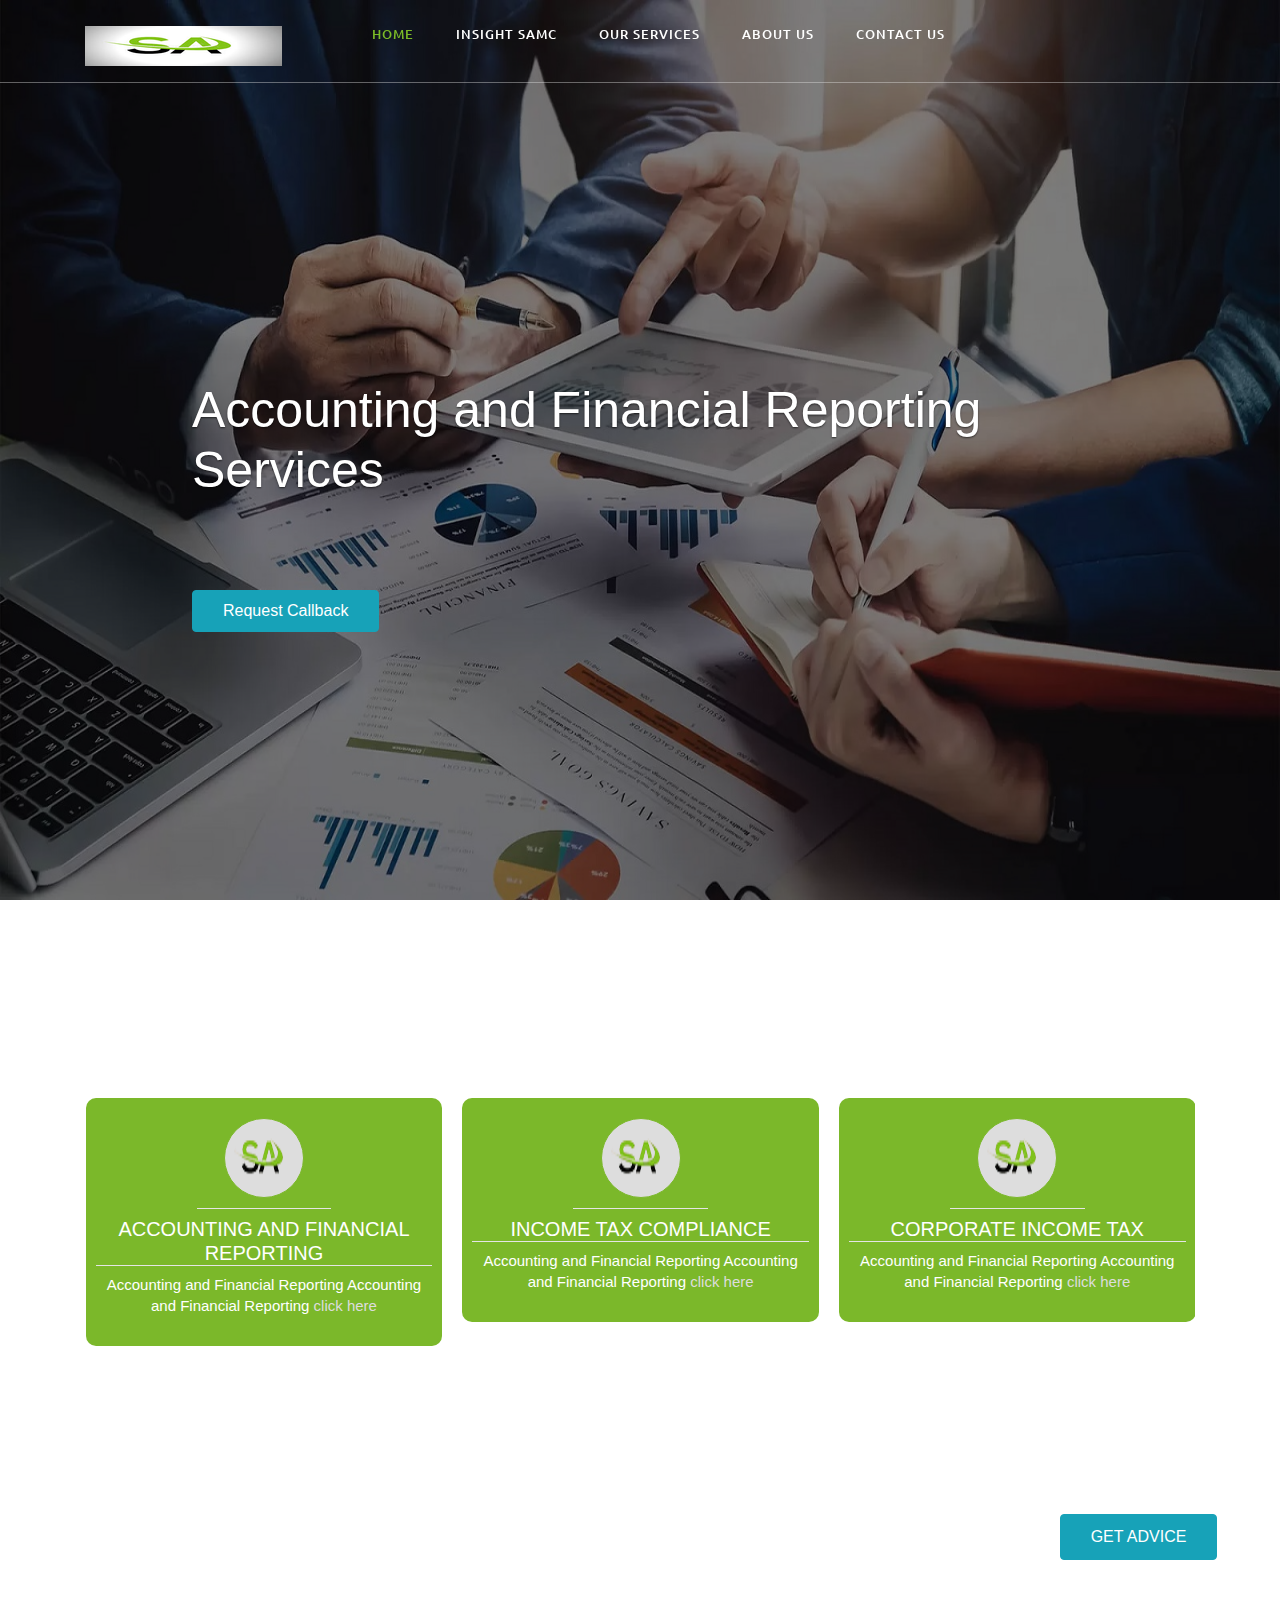
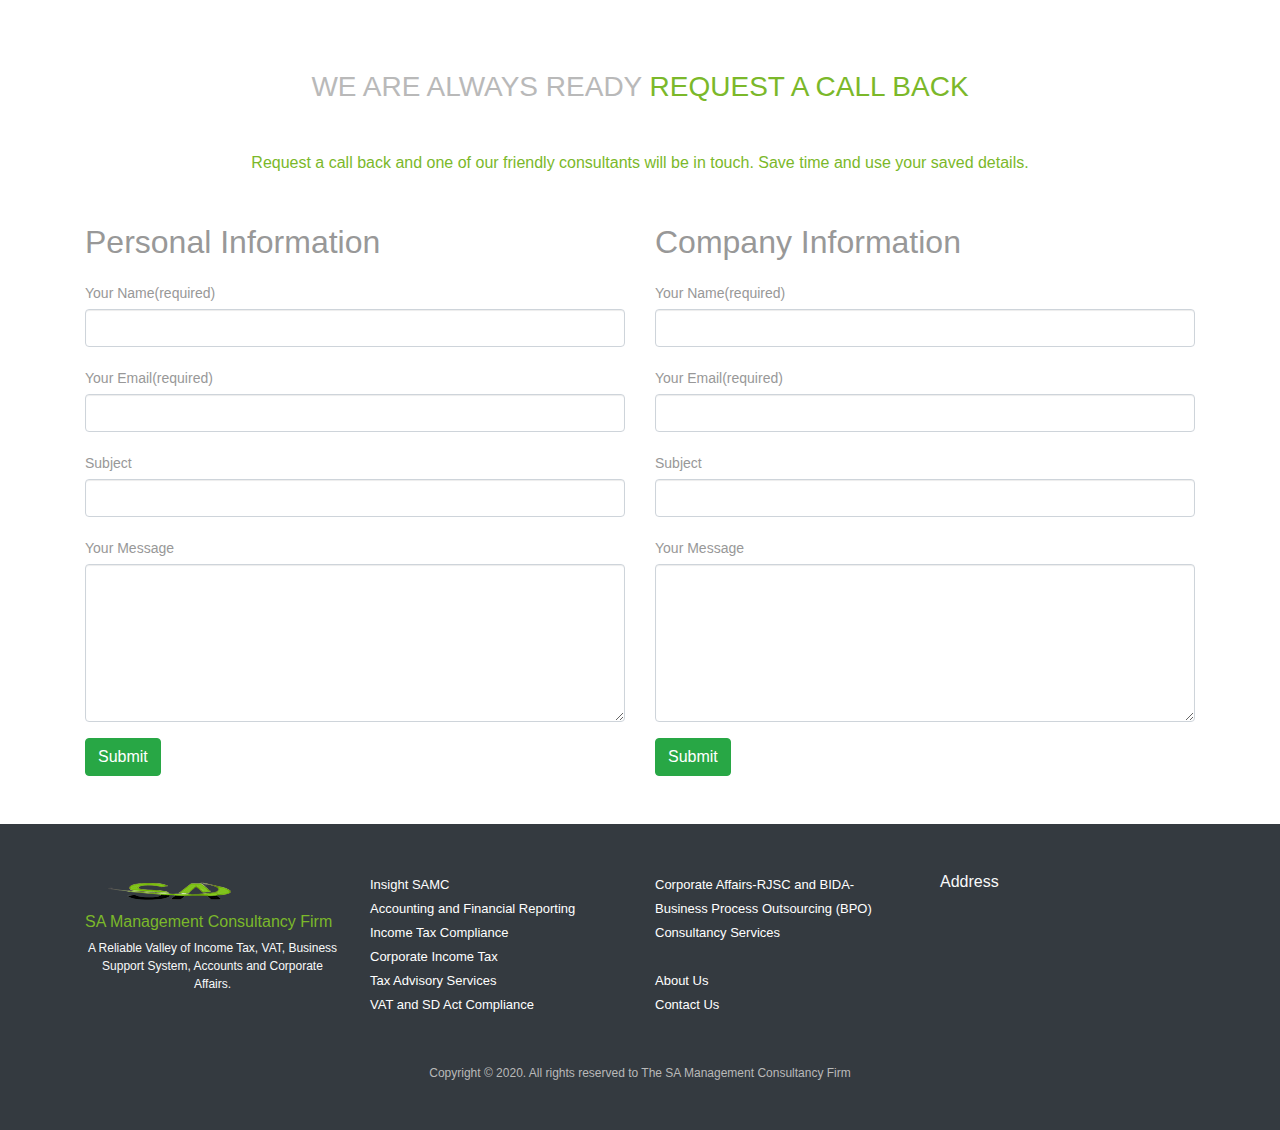
==== commit 61d7c5bf: "update" ====
--- a/index.html
+++ b/index.html
@@ -21,21 +21,11 @@
 <!-- dropdown -->
 <link rel="icon" href="images/favicon.ico" type="image/ico">
 <link href="css/nav.css" rel="stylesheet" type="text/css" media="all"/>
+<link href="css/font-awesome.min.css" rel="stylesheet" type="text/css" media="all"/>
 <link href="css/owl.carousel.min.css" rel="stylesheet" type="text/css" media="all"/>
 <link href="css/animate.css" rel="stylesheet" type="text/css" media="all"/>
 <!-- start-smoth-scrolling -->
 <script src="js/jquery-1.11.1.min.js"></script>
-<script type="text/javascript" src="js/move-top.js"></script>
-		<script type="text/javascript" src="js/easing.js"></script>
-		<script type="text/javascript">
-			jQuery(document).ready(function($) {
-				$(".scroll").click(function(event){		
-					event.preventDefault();
-					$('html,body').animate({scrollTop:$(this.hash).offset().top},1000);
-				});
-			});
-		</script>
-<!-- end-smoth-scrolling -->
 </head>
 <body>
 <!-- Header Starts Here -->
@@ -45,25 +35,25 @@
 			<div class="logo">
 				<a href="index.html"><img src="images/rsz_1samc_logo_1.png" alt=""></a>
 			</div>
-			<span class="menu"> Menu</span>
+			<span class="menu"> <i class="fa fa-bars" aria-hidden="true"></i></span>
 				
 			<div class="banner-top">
 				<ul class="nav banner-nav">                                     
 					<li><a class="active" href="index.html">Home</a></li>
 					<li class="dropdown1"><a href="">Insight SAMC</a></li> 
-					<li class="dropdown1"><a class="down-scroll" href="">Our Services</a>
+					<li class="dropdown1"><a class="down-scroll">Our Services</a>
 						<ul class="dropdown2">
-							<li><a href="">Accounting and Financial Reporting</a></li>
-							<li><a href="">Income Tax Compliance</a></li>
-							<li><a href="">Corporate Income Tax</a></li>
-							<li><a href="">Tax Advisory Services</a></li>
-							<li><a href="">VAT and SD Act Compliance</a></li>
-							<li><a href="">Corporate Affairs-RJSC and BIDA-</a></li>
-							<li><a href="">Business Process Outsourcing (BPO)</a></li>
-							<li><a href="">Consultancy Services</a></li>
+							<li><a href="accounting.html">Accounting and Financial Reporting</a></li>
+							<li><a href="income-tax.html">Income Tax Compliance</a></li>
+							<li><a href="corporate-tax.html">Corporate Income Tax</a></li>
+							<li><a href="advisor-tax.html">Tax Advisory Services</a></li>
+							<li><a href="vat.html">VAT and SD Act Compliance</a></li>
+							<li><a href="bida.html">Corporate Affairs-RJSC and BIDA-</a></li>
+							<li><a href="bpo.html">Business Process Outsourcing (BPO)</a></li>
+							<li><a href="consultancy.html">Consultancy Services</a></li>
 						</ul>
 					</li>     
-					<li class="dropdown1"><a href="">About Us</a>
+					<li class="dropdown1"><a href="about.html">About Us</a>
 					</li>  				
 					<li class="dropdown1"><a href="">Contact Us</a></li>  
 				</ul>
@@ -79,7 +69,7 @@
 		</div>
 		<hr>
 	</div>
-		<div id="carouselExampleSlidesOnly" class="carousel slide" data-ride="carousel">
+		<div id="mycarousel" class="carousel slide" data-ride="carousel">
 		  <div class="carousel-inner">
 			    <div class="carousel-item active">
 			      <img class="d-block w-100" src="images/slider/financial.jpg" alt="First slide">
@@ -254,15 +244,14 @@
 <div class="get-advice mt-5">
 	<div class="box2 p-5">
 		<div class="row">
-			<div class="col-md-10">
+			<div class="col-12 col-lg-10 mt-5">
 				<h4>Contact us for information or any queries related to <br><span class="font-weight-bold">FINANCIAL, ACCOUNTING, ADVISORY SERVICES</span></h4>
 			</div>
-			<div class="col-md-2">
+			<div class="col-lg-2 col-sm-12 mt-5">
 				<a href="" class="btn btn-info">GET ADVICE</a>
 			</div>				
 		</div>	
 	</div>
-	<div class="blur"></div>
 </div>
 <!---call back form section starts --->
 
@@ -337,20 +326,20 @@
 					<div class="col-md-6">
 						<ul class="list-unstyled">
 							<li class="list-item"><a href="">Insight SAMC</a></li> 
-							<li class="list-item"><a href="">Accounting and Financial Reporting</a></li>
-							<li class="list-item"><a href="">Income Tax Compliance</a></li>
-							<li class="list-item"><a href="">Corporate Income Tax</a></li>
-							<li class="list-item"><a href="">Tax Advisory Services</a></li>
-							<li class="list-item"><a href="">VAT and SD Act Compliance</a></li>
+							<li class="list-item"><a href="accounting.html">Accounting and Financial Reporting</a></li>
+							<li class="list-item"><a href="income-tax.html">Income Tax Compliance</a></li>
+							<li class="list-item"><a href="corporate-tax.html">Corporate Income Tax</a></li>
+							<li class="list-item"><a href="advisor-tax.html">Tax Advisory Services</a></li>
+							<li class="list-item"><a href="vat.html">VAT and SD Act Compliance</a></li>
 						</ul>	
 					</div>
 					<div class="col-md-6">
 						<ul class="list-unstyled">                                     		
-							<li class="list-item"><a href="">Corporate Affairs-RJSC and BIDA-</a></li>
-							<li class="list-item"><a href="">Business Process Outsourcing (BPO)</a></li>
-							<li class="list-item"><a href="">Consultancy Services</a></li>    
+							<li class="list-item"><a href="bida.html">Corporate Affairs-RJSC and BIDA-</a></li>
+							<li class="list-item"><a href="bpo.html">Business Process Outsourcing (BPO)</a></li>
+							<li class="list-item"><a href="consultancy.html">Consultancy Services</a></li>    
 							<br>
-							<li class="list-item"><a href="">About Us</a>
+							<li class="list-item"><a href="about.html">About Us</a>
 							</li>  				
 							<li class="list-item"><a href="">Contact Us</a></li>  
 						</ul>
@@ -381,7 +370,7 @@
 				new WOW().init();
 				$('a').smoothScroll();
 				$('.carousel').carousel({
-				  interval: 1500
+				  interval: 3000
 					});
 				$('.box').owlCarousel({
 					pause:false,
@@ -411,4 +400,4 @@
 	</script>
 	<!-- //here ends scrolling icon -->
 </body>
-</html>?+</html>--- a/css/style.css
+++ b/css/style.css
@@ -8,10 +8,14 @@
 	margin:0;
 	padding: 0;
 }
+.clearfix{
+	clear: both;
+}
 html, body{
 	font-family:  sans-serif;
 	font-size:100%;
 	background:#fff;
+	height: 100%;
 }
 body a{
     transition:0.5s all;
@@ -58,6 +62,7 @@
 .banner{
 	position: relative;
 }
+
 .logo{
 	float: left;
 	width: 30%;
@@ -67,2335 +72,7 @@
 	width: 100%;
 	text-align: center;
 }
-.banner-top {
-	width: 70%;
-	float: left;
-	margin-top: 8px;
-}
-ul.navig{
-	padding: 0;
-	width: 69%;
-	float: left;
-	margin: 1% auto 0;
-	text-align: center;
-}
-ul.navig li{
-	display: inline-block;
-	margin:0 10px;
-}
-ul.navig li a{
-	text-transform:uppercase;
-	font-size:1em;
-	color:#fff;
-	font-weight:700;
-}
-ul.navig li a:hover{
-	color:#838383;
-}
-.search-bar{
-	width: 21%;
-	float: right;
-	position: relative;
-    margin: 10px auto 0;
-}
-.search-bar input[type="text"]{
-	width: 100%;
-  padding: 8px 45px 8px 8px;
-  border: 1px solid rgba(255, 255, 255, 0.72);
-  background: none;
-  display: inline-block;
-  outline: none;
-  -webkit-appearance: none;
-  vertical-align: -webkit-baseline-middle;
-  color: #fff;
-  font-size: 0.875em;
-}
-.search-bar input[type="submit"]{
-	background: url(../images/search.png)no-repeat 0px 0px;
-	outline: none;
-	-webkit-appearance: none;
-	border: 0;
-	display: inline-block;
-	vertical-align: -webkit-baseline-middle;
-	position: absolute;
-	width: 24px;
-	height: 24px;
-	top: 7px;
-	left: 207px;
-}
-.banner-bot{
-	padding:4em 0;
-	text-align:center;
-}
-.banner-bot h2{
-	font-size:4em;
-	font-weight:700;
-	margin:0em 0 0.5em 0;
-}
-.banner-bot p{
-	font-size:1.1em;
-	font-weight:500;
-	line-height:1.8em;
-	margin:0 0 0.5em;
-}
-.banner-bot p:nth-of-type(2){
-	font-weight:100;
-	font-size:0.875em;
-	margin-bottom:2em;
-}
-.banner-bot a{
-	font-size:2em;
-	text-transform:uppercase;
-	font-weight:700;
-}
-nav a , ul.navig a{
-	position: relative;
-	display: inline-block;
-	margin: 0px 0px 10px;
-	outline: none;
-	text-decoration: none;
-	text-transform: uppercase;
-	letter-spacing: 1px;
-	font-weight: 400;
-	text-shadow: 0 0 1px rgba(255,255,255,0.3);
-	font-size: 1.35em;
-}
-nav a:hover,
-nav a:focus, ul.navig a:hover, ul.navig a:focus {
-	outline: none;
-}
-.cl-effect-3 a {
-	padding: 8px 0;
-}
-.cl-effect-3 a::after {
-	position: absolute;
-	top: 100%;
-	left: 0;
-	width: 100%;
-	height: 4px;
-	background: #838383;
-	content: '';
-	opacity: 0;
-	-webkit-transition: opacity 0.3s, -webkit-transform 0.3s;
-	-moz-transition: opacity 0.3s, -moz-transform 0.3s;
-	transition: opacity 0.3s, transform 0.3s;
-	-webkit-transform: translateY(10px);
-	-moz-transform: translateY(10px);
-	transform: translateY(10px);
-}
-
-.cl-effect-3 a:hover::after,
-.cl-effect-3 a:focus::after {
-	opacity: 1;
-	-webkit-transform: translateY(0px);
-	-moz-transform: translateY(0px);
-	transform: translateY(0px);
-}
-
-/*-- Header Part Ends Here --*/
-/*--banner--*/
-.banner{
-	min-height:740px;
-}
-.banner h1 {
-  color: #1BBC9B;
-      font-size: 3.2em;
-}
-.banner-info {
-  background: rgba(0, 0, 0, 0.6);
-  margin-top: 16.7em;
-  padding: 1em 1em 1em 2em;
-  width: 53%;
-  float: right;
-}
-.banner-info p {
-  font-size: 1.1em;
-  color: #fff;
-  font-weight: 100;
-  line-height: 1.8em;
-}
-/*--/banner--*/
-/*--about--*/
-.about {
-   padding: 2em 0 6em;
-}
-.about-grid {
-  margin-top: 4em;
-}
-.about-grid h3 {
-  background: #1BBC9B;
-  padding: 1em;
-  color: #fff;
-  text-align: center;
-  margin: 0;
-  border-bottom: 5px solid#1FAB8E;
-}
-.aboutgrid-info p {
-  font-size: .875em;
-  width: 80%;
-  margin: 0 auto 10%;
-  color: #949494;
-}
-.abouts-grid{
-  margin-top: 4em;
-}
-.about-grids h5 {
-  color: #1BBC9B;
-  text-align: center;
-  font-size: 2em;
-  font-weight: 600;
-  padding: 0;
-  text-transform: uppercase;
-}
-.aboutgrid-info {
-  border: 1px solid#EEE;
-  padding: 1em;
-    min-height: 270px;
-  text-align: center;
-}
-span.about-icon1 {
-  background: url(../images/index-about.png)no-repeat 0px 0px;
-  width: 60px;
-  height: 60px;
-  display: block;
-    margin: 0 auto 9%;
-}
-span.about-icon2 {
-  background: url(../images/index-about.png)no-repeat -60px 0px;
-  width: 60px;
-  height: 60px;
-  display: block;
-    margin: 0 auto 9%;
-}
-span.about-icon3 {
-     background: url(../images/index-about.png)no-repeat -120px 0px;
-  width: 60px;
-  height: 60px;
-  display: block;
-    margin: 0 auto 9%;
-}
-span.about-icon4 {
-     background: url(../images/index-about.png)no-repeat -180px 0px;
-  width: 60px;
-  height: 60px;
-  display: block;
-    margin: 0 auto 9%;
-}
-/*--button-hover--*/
-.hvr-shutter-in-vertical {
-display: inline-block;
-  vertical-align: middle;
-  -webkit-transform: translateZ(0);
-  transform: translateZ(0);
-  box-shadow: 0 0 1px rgba(0, 0, 0, 0);
-  -webkit-backface-visibility: hidden;
-  backface-visibility: hidden;
-  -moz-osx-font-smoothing: grayscale;
-  position: relative;
-  background: #838383;
-  -webkit-transition-property: color;
-  transition-property: color;
-  -webkit-transition-duration: 0.3s;
-  transition-duration: 0.3s;
-  padding: 7px 20px;
-  font-size: 1.2em;
-  color: #999;
-}
-.hvr-shutter-in-vertical:before {
-  content: "";
-  position: absolute;
-  z-index: -1;
-  top: 0;
-  bottom: 0;
-  left: 0;
-  right: 0;
-  background: #e1e1e1;
-  -webkit-transform: scaleY(1);
-  transform: scaleY(1);
-  -webkit-transform-origin: 50%;
-  transform-origin: 50%;
-  -webkit-transition-property: transform;
-  transition-property: transform;
-  -webkit-transition-duration: 0.3s;
-  transition-duration: 0.3s;
-  -webkit-transition-timing-function: ease-out;
-  transition-timing-function: ease-out;
-}
-.hvr-shutter-in-vertical:hover, .hvr-shutter-in-vertical:focus, .hvr-shutter-in-vertical:active {
-  color: white;
-}
-.hvr-shutter-in-vertical:hover:before, .hvr-shutter-in-vertical:focus:before, .hvr-shutter-in-vertical:active:before {
-  -webkit-transform: scaleY(0);
-  transform: scaleY(0);
-}
-/*--/button-hover--*/
-/*--/about--*/
-/*******************************************************************************************************/
-/* 13. pricing table */
-/*******************************************************************************************************/
-.plans {
-	background:#f5f5f5;
-	padding:5em 0 2em 0;
-}
-.pricing {
-	background: #fff;
-	text-align: center;
-}
-.pricing.best {
-	
-}
-.pricing_top h6 {
-  margin: 0;
-  color: #c65757;
-  font-weight: bold;
-  text-transform: uppercase;
-    font-size: 16px;
-}
-.pricing_top { 
-  padding: 35px 0;
-  background-color: #000; }
-.pricing_top h6 {
-	margin: 0;
-	color: #1BBC9B;
-	font-weight: bold;
-	text-transform: uppercase;
-}
-.pricing_top p {
-	color: #fff;
-	font-size: 38px;
-	font-weight: bold;
-}
-.pricing_top sup {
-	font-weight: normal;
-	font-size: 20px;
-}
-.pricing_middle ul {
-}
-.pricing_middle ul li {
-	padding:25px;
-	border-top:1px solid #f5f5f5;
-  color: #aaa;
-  font-size: 14px;
-  line-height: 25px;
-  list-style-type: none;
-}
-.pricing_middle ul li i {
-	-webkit-transition:all 200ms ease-in;
-	-o-transition:all 200ms ease-in;
-	-moz-transition:all 200ms ease-in;
-	transition:all 200ms ease-in;
-}
-.pricing_middle ul li:hover i {
-	color: #c65757;
-	-webkit-transition:all 200ms ease-in;
-	-o-transition:all 200ms ease-in;
-	-moz-transition:all 200ms ease-in;
-	transition:all 200ms ease-in;
-}
-.pricing_middle ul li i {
-	color: #aaa;
-	padding-right:25px;
-}
-.pricing_bottom a {
-	  border-top: 1px solid #f5f5f5;
-  display: block;
-  padding: 20px 0;
-  color: #fff;
-  background-color: #1BBC9B;
-  font-weight: 600;
-  text-transform: uppercase;
-  font-family: 'Open Sans', sans-serif;
-  -webkit-border-bottom-right-radius: 3px;
-  -webkit-border-bottom-left-radius: 3px;
-  -moz-border-radius-bottomright: 3px;
-  -moz-border-radius-bottomleft: 3px;
-  border-bottom-right-radius: 3px;
-  border-bottom-left-radius: 3px;
-  font-size: 15px;
-}
-.best .pricing_bottom a {
-	-webkit-border-bottom-right-radius: 0px;
-	-webkit-border-bottom-left-radius: 0px;
-	-moz-border-radius-bottomright: 0px;
-	-moz-border-radius-bottomleft: 0px;
-	border-bottom-right-radius: 0px;
-	border-bottom-left-radius: 0px;
-}
-.pricing_bottom a:hover {
-	background-color:#000;
-}
-.one_third {
-  width: 30%;
-  float: left;
-  margin-right: 5%;
-   margin-bottom: 3em;
-}
-.pricing {
-  background: #fff;
-  text-align: center;
-  padding:0;
-}
-.last {
-  margin-right: 0 !important;
-}
-.pricing_middle ul li:nth-child(2n-1) {
-}
-.pricing_middle ul li:hover {
- color: #000;
-  background-color: #F9F9F9;
-  transition: 0.5s all;
-  -webkit-transition: 0.5s all;
-  -moz-transition: 0.5s all;
-  -o-transition: 0.5s all;
-  -ms-transition: 0.5s all;
-}
-.heading {
-  text-transform: uppercase;
-  font-size: 1.8em;
-  color: #1a1a1a;
-  width: auto;
-  display: table;
-  margin: 0 auto;
-  text-align: center;
-  padding-bottom: 5px;
-  border-bottom: 3px solid #eee;
-  margin-bottom: 50px;
-}
-
-.title-vps {
-  -webkit-border-radius: 5px;
-  -moz-border-radius: 5px;
-  border-radius: 5px;
-  background: #1BBC9B;
-  padding: 12px 0;
-  text-align: center;
-  letter-spacing: .07em;
-  color: #fff;
-  font-weight: 800;
-  font-size: 17px;
-  margin-bottom: 15px;
-  position: relative;
-}
-.title-vps:after {
-  top: 100%;
-  left: 50%;
-  border: solid transparent;
-  content: " ";
-  height: 0;
-  width: 0;
-  position: absolute;
-  pointer-events: none;
-  border-color: rgba(101, 69, 76, 0);
-  border-top-color:  #1BBC9B;
-  border-width: 8px;
-  margin-left: -8px;
-}
-/*--services--*/
-.services {
-  background: url(../images/services.jpg) no-repeat 0px 0px;
-  padding: 4em 0 0 0; 
-  border-top: 6px solid#1BBC9B;
-  background-size: cover;
-  min-height: 450px;
-}
-.services h3 {
-  text-align: center;
-  color: #fff;
-  font-size: 3em;
-  font-weight: 200;
-  margin-bottom: 1.5em;
-}
-.services h3 span {
-	font-weight:600;
-}
-.services-grids {
-  background: #fff;
-  padding: 1em 3em;
-  width: 47%;
-  margin-right: 34px;
-}
-ul.srevicesgrid_info {
-  list-style: none;
-  margin: 0;
-  padding: 0;
-}
-ul.srevicesgrid_info li {
-  margin: 10px 0;
-}
-li.tick {
-  background: url(../images/tick.png)no-repeat 0px 0px;
-  height: 26px;
-  padding: 0 0 0 28px;
-}
-.services-bottom {
-    background: #1BBC9B;
-	padding: 1em 0;
-}
-.services-bottom p {
-  color: #fff;
-  text-align: center;
-  font-size: 2em;
-  font-weight: 200;
-}
-.services-bottom span {
-	font-weight:600;
-	  margin: 7px;
-}
-/*--/services--*/
-
-/* ------ features ------- */
-.icon {
-	float:left;
-	width:15%;
-	margin-right:2%;
-}
-i.s1 {
-	width:70px;
-	height:70px;
-	background: url('../images/img-sprite.png') no-repeat 0px 0px;
-	display:inline-block;
-}
-.service-section-grid:hover i.s1{	
-	background: url('../images/img-sprite.png') no-repeat 0px -70px;
-}
-i.s2 {
-	width:70px;
-	height:70px;
-	background: url('../images/img-sprite.png') no-repeat -70px 0px;
-	display:inline-block;
-}
-.service-section-grid:hover i.s2{	
-	background: url('../images/img-sprite.png') no-repeat -70px -70px;
-}
-i.s3 {
-	width:70px;
-	height:70px;
-	background: url('../images/img-sprite.png') no-repeat -140px 0px;
-	display:inline-block;
-}
-.service-section-grid:hover i.s3{	
-	background: url('../images/img-sprite.png') no-repeat -140px -70px;
-}
-i.s4 {
-	width:70px;
-	height:70px;
-	background: url('../images/img-sprite.png') no-repeat -210px 0px;
-	display:inline-block;
-}
-.service-section-grid:hover i.s4{	
-	background: url('../images/img-sprite.png') no-repeat -210px -70px;
-}
-i.s5 {
-	width:70px;
-	height:70px;
-	background: url('../images/img-sprite.png') no-repeat -280px 0px;
-	display:inline-block;
-}
-.service-section-grid:hover i.s5{	
-	background: url('../images/img-sprite.png') no-repeat -280px -70px;
-}
-i.s6 {
-	width:70px;
-	height:70px;
-	background: url('../images/img-sprite.png') no-repeat -350px 0px;
-	display:inline-block;
-}
-.service-section-grid:hover i.s6{	
-	background: url('../images/img-sprite.png') no-repeat -350px -70px;
-}
-.icon-text {
-	float:left;
-	width:83%;
-	margin-top: 0.3em;
-}
-.service-section {
-	padding:5em 0;
-}
-.service-section-head h3 {
-	color:#394b50;
-	font-size:2.2em;
-	font-weight:900;
-	text-transform:uppercase;
-}
-.service-section-head {
-	margin-bottom:2em;
-}
-.service-section-head p {
-	color:#394b50;
-	font-size:1.2em;
-	font-weight:500;
-}
-.service-section-grid {
-	margin-top:3em;
-}
-.service-section-grid h4 {
-	color:#394b50;
-	font-size:1.25em;
-	font-weight:900;
-	margin-bottom:0.85em;
-  font-family: 'Ubuntu', sans-serif;
-}
-.service-section-grid p {
-	color: #7b7b7b;
-  font-size: 0.9em;
-  font-weight: 400;
-  line-height: 1.8em;
-  font-family: 'Ubuntu', sans-serif;
-}
-/* ------ features ------- */
-/* ------ Testimonials ------- */
-div#testimonialWrapper{
-	background: #FFF;
-	padding: 5em 0;
-	border-top: 1px solid #CCC;
-}
-
-div#testimonialWrapper #testimonialPicture{
-	background: url('../images/350x350.gif') no-repeat 0px 0px;
-	background-position: -80px -80px;
-	width: 182px;
-	height: 182px;
-	border-radius: 190px;
-}
-
-div#testimonialWrapper h2{
-	color: #35393C;
-	font-size: 25px;
-	font-weight: 400;
-	margin: 0;
-}
-
-div#testimonialWrapper h3{
-	color: #93999E;
-	font-size: 16px;
-	font-weight: 200;
-	margin-top: 20px;
-	line-height: 30px;
-	margin-bottom: 15px;
-}
-/* ------ banner-bottom ------ */
-.best {
-	padding:3.5em 0;
-}
-figure.float-left {
-	float: left;
-	margin-right:5%;
-}
-.best h2 {
-	  font-size: 2em;
-	  color:#000;
-	  padding:0.5em 0;
-	  margin:0;
-	  font-weight:400;
-}
-.best h2 span {
-	font-weight:700;
-}
-.best p {
-	color: #93999E;
-	font-size: 15px;
-	font-weight: 200;
-	margin-top: 3px;
-	line-height: 28px;
-}
-/* ------ banner-bottom ------ */
-/*-- shared-hosting --*/
-.shared-hosting {
-	padding: 3em 0;
-}
-.header-c {
-  font-size: 2em;
-  font-weight: 500;
-  color: #000;
-  margin: 0 0 1em 0;
-  text-align: center;
-}
-.float-right {
-  float: right;
-  margin: 0 0 0 35px;
-}
-.list-check li {
-	padding-left: 30px;
-	font-size: 0.9em;
-	color: #000;
-	margin: 12px 0;
-	list-style-type: none;
-	background: url(../images/sprite.png) left 4px no-repeat;
-}
-.shared-hosting p {
-	color: #000;
-  font-size: 15px;
-  font-weight: 200;
-  margin-top: 3px;
-  line-height: 28px;
-    margin-bottom: 25px;
-}
-/*-- shared-hosting --*/
-/* ------ Footer ------ */
-footer{
-	border-top: 1px solid #CCC;
-	padding-top: 30px;
-	background: url('../images/content-background.jpg') no-repeat;
-	background-position: 50% -100px;
-}
-footer ul.footerMenu, footer ul.footerAddress{
-	list-style-type: none;
-	padding: 0;
-	margin-bottom: 20px;
-	clear: both;
-}
-footer .tweetTime{
-	color: rgb(136,183,62);
-	font-size: 10px;
-	margin-left: 20px;
-}
-footer ul.footerMenu li, footer ul.footerAddress li{
-	font-size: 12px;
-	font-weight: 400;
-	line-height: 20px;
-}
-footer ul.footerMenu li span, footer ul.footerAddress li span{
-	display: block;
-	margin: -20px 0 10px 60px;
-}
-footer ul.footerMenu li.title, footer .title,  footer ul.footerAddress li.title{
-	color: #535353;
-	font-size: 13px;
-	font-weight: 600;
-	margin-bottom: 10px;
-	display: block;
-}
-footer ul.footerMenu li a,  footer ul.footerAddress li a{
-	color: rgb(136,183,62);
-}
-footer ul.footerMenu{
-	float: left;
-	width: 100%;
-}
-footer #map-canvas{
-	width: 100%;
-	height: 145px;
-	border: 1px solid #CCC;
-}
-.greenText {
-  color: rgb(136,183,62);
-}
-footer .footerNews li.title{
-	padding-bottom: 0;
-	border-bottom: none;
-}
-footer .footerNews li{
-	border-bottom: 1px solid #CCC;
-	padding-bottom: 5px;
-}
-footer #footerCopyright{
-	margin-bottom: 20px;
-	font-size: 11px;
-	float: left;
-}
-footer ul#footerSocial{
-	list-style-type: none;
-	float: right;
-}
-footer ul#footerSocial li{
-	float: left;
-	margin-left: 10px;
-}
-footer ul#footerSocial li a{
-	color: #AAA;
-}
-footer ul#footerSocial li a:hover{
-	color: #CCC;
-}
-footer ul#footerAbout{
-	list-style-type: none;
-	padding: 0;
-	float: left;
-	width: 100%;
-}
-footer ul#footerAbout li{
-	float: left;
-	margin-right: 20px;
-	position: relative;
-}
-footer ul#footerAbout li a:hover span{
-	background: rgba(255,255,255,0.5);
-	display: block;
-	position: absolute;
-	height: 100%;
-	width: 100%;
-	border-radius: 35px;
-	-webkit-transition: background 0.5s linear;
-	-moz-transition: background 0.5s linear;
-	-ms-transition: background 0.5s linear;
-	-o-transition: background 0.5s linear;
-	transition: background 0.5s linear;
-}
-footer ul#footerAbout li img{
-	width: 70px;
-	border-radius: 35px;
-}
-footer hr{
-	float: none;
-	margin-top: 20px;
-	margin-bottom: 20px;
-}
-footer p {
-	font-size: 13px;
-	color: rgb(165, 165, 165);
-	margin-bottom: 0.8em;
-	line-height: 1.7em;
-}
-/*--copy-rights--*/
-.copyrights {
-  background: #1BBC9B;
-  padding: 1em 0;
-  text-align: center;
-  color: #fff;
-}
-.copyrights {
-  background: #000;
-  padding: 1em 0;
-  text-align: center;
-  color: #fff;
-}
-.copyrights p {
-	margin:0;
-}
-.copyrights p a {
-	color:#fff;
-}
-/*--/copy-rights--*/
-/*******************************************************************************************************/
-/* 22. dedicated servers */
-/*******************************************************************************************************/
-
-.ds_heading {
-	background: #181818;
-	padding:10px 0;
-	color: #fff;
-}
-.ds_processor { width:35%; float:left; padding-left:20px; }
-.ds_ram { width:5%; float:left; text-align: center; }
-.ds_cores { width:10%; float:left; text-align: center; }
-.ds_diskspace { width:10%; float:left; text-align: center; }
-.ds_bandwidth { width:10%; float:left; text-align: center; }
-.ds_price { width:10%; float:left; text-align: center; }
-.ds_order { width:20%; float:left; padding-right:20px; text-align: right; }
-
-.ds {
-	background: #fff;
-	padding:15px 0 10px 0;
-	border-bottom: 1px solid #eee;
-	-webkit-transition:all 200ms ease-in;
-	-o-transition:all 200ms ease-in;
-	-moz-transition:all 200ms ease-in;
-	transition:all 200ms ease-in;
-}
-.ds:hover {
-	background: #f5f5f5;
-	-webkit-transition:all 200ms ease-in;
-	-o-transition:all 200ms ease-in;
-	-moz-transition:all 200ms ease-in;
-	transition:all 200ms ease-in;
-}
-.ds .button {
-	padding:3px 15px 5px 15px;
-	margin-top:-5px;
-}
-/*******************************************************************************************************/
-/* 14. feature element - version 1 */
-/*******************************************************************************************************/
-
-.feature { text-align: center; }
-.feature h6 {
-  text-transform: uppercase;
-  font-weight: bold;
-  padding-top: 0;
-  margin-bottom: 11px;
-  font-size: 1em;
-    margin-top: 9px;
-}
-i.icon-hdd {
-	width: 30px;
-	height: 30px;
-	background: url('../images/img-sprite.png') no-repeat -420px -40px;
-	display: inline-block;
-}
-i.icon-dashboard {
-	width: 30px;
-	height: 30px;
-	background: url('../images/img-sprite.png') no-repeat -420px -70px;
-	display: inline-block;
-}
-i.icon-gear {
-	width: 30px;
-	height: 30px;
-	background: url('../images/img-sprite.png') no-repeat -420px -100px;
-	display: inline-block;
-}
-i.icon-cloud-upload {
-	width: 30px;
-	height: 30px;
-	background: url('../images/img-sprite.png') no-repeat -450px -100px;
-	display: inline-block;
-}
-i.icon-time {
-	width: 30px;
-	height: 30px;
-	background: url('../images/img-sprite.png') no-repeat -450px -70px;
-	display: inline-block;
-}
-i.icon-shield {
-	width: 30px;
-	height: 30px;
-	background: url('../images/img-sprite.png') no-repeat -450px -40px;
-	display: inline-block;
-}
-.feature p {
-	color: #93999E;
-  font-size: 15px;
-  font-weight: 200;
-  margin-top: 3px;
-  line-height: 28px;
-}
-.feature i {
-	font-size: 30px;
-	color: #c65757;
-	display: inline-block;
-	-webkit-transition:all 200ms ease-in;
-	-o-transition:all 200ms ease-in;
-	-moz-transition:all 200ms ease-in;
-	transition:all 200ms ease-in;
-}
-.feature:hover i {
-	color: #1a1a1a;
-	-webkit-transition:all 200ms ease-in;
-	-o-transition:all 200ms ease-in;
-	-moz-transition:all 200ms ease-in;
-	transition:all 200ms ease-in;
-}
-
-#breadcrumb_wrapper {
-	width:100%;
-	padding:60px 0;
-	text-align: center;
-	color: #fff;
-	  background-color: rgba(0, 0, 0, 0.4);
-}
-.hd-content {
-	  padding: 6em 0 2em 0;
-	background:#f5f5f5;
-}
-div#dedicated_servers {
-	margin-bottom: 5em;
-}
-.button {
-  display: inline-block;
-  background: transparent;
-  border: 2px solid #1BBC9B;
-  padding: 20px 40px;
-  margin: 0 2px 2px 0;
-  color: #000;
-  text-transform: lowercase;
-  font-weight: normal;
-  font-style: italic;
-  font-size: 18px;
-}
-.ds .button {
-  padding: 3px 15px 5px 15px;
-  margin-top: -5px;
-}
-.button:hover {
-  background: #1BBC9B;
-  border: 2px solid #1BBC9B;
-  color: #fff;
-  text-transform: lowercase;
-  font-weight: normal;
-  font-style: italic;
-  font-size: 18px;
-}
-div#breadcrumb_wrapper h3 {
-	text-transform: uppercase;
-	font-size: 1.9999em;
-	margin-bottom: 12px;
-}
-div#breadcrumb_wrapper h6 {
-	color:#fff;
-	font-style:italic;
-	font-size:1em;
-	font-weight:400;
-}
-.inner-banner{
-	min-height:270px;
-	background: rgba(24, 24, 24, 0.51) url(../images/banner3.jpg) no-repeat 0px 0px;
-}
-/*-- plans & pricing --*/
-.PlanPricing .price{
-	background:#1BBC9B;
-	padding:5px;
-	color:#FFF;
-	font-size:42px;
-	-webkit-border-radius:100%;
-	-moz-border-radius:100%;
-	border-radius:100%;
-	display:block;
-	width:100px;
-	height:100px;
-	line-height:100px;
-	margin:0 auto;
-	position:relative;
-	margin-top:-107px;
-	margin-bottom:10px;
-	line-height:2.2;
-}
-.PageHead h1, .PageHead h3 {
-	text-align: center;
-}
-.PageHead h3 {
-	color: #9AA5AA;	
-	font-weight: normal;
-	margin-bottom: 20px;
-	margin-top: 10px;
-}
-.PlanPricing .planFeatures ul li {
-	padding: 13px 0;
-	list-style: none;
-}
-.PlanPricing .btn {
-  width: 100%;
-  -webkit-border-radius: 0;
-  -moz-border-radius: 0;
-  border-radius: 0;
-  margin: 0;
-  -webkit-box-sizing: border-box;
-  -moz-box-sizing: border-box;
-  box-sizing: border-box;
-}
-.btn-success:hover, .btn-success:focus, .btn-success:active {
-  background-color: #22bb5f!important;
-  color: #FFF!important;
-}
-.PlanPricing .planName {
-  background: #000;
-  padding-top: 60px;
-  padding-bottom: 20px;
-  text-align: center;
-}
-.PlanPricing .planFeatures {
-  background: #e8e9ea;
-  text-align: center;
-  padding: 10px;
-}
-.PlanPricing {
-  margin-top: 100px;
-  -moz-transition: all 0.6s ease;
-  -webkit-transition: all 0.6s ease;
-  -ms-transition: all 0.6s ease;
-  -o-transition: all 0.6s ease;
-  transition: all 0.6s ease;
-}
-.PlanPricing:hover {
-  -moz-transform: scale(1.1);
-  -webkit-transform: scale(1.1);
-  -o-transform: scale(1.1);
-  -ms-transform: scale(1.1);
-  transform: scale(1.1);
-  z-index: 2;
-}
-.domain {
-  position: relative;
-  background: #34454e;
-  background-size: cover;
-  overflow: hidden;
-  margin-top: 80px;
-}
-.PageHead {
-  margin-top: 50px;
-}
-.domain h1 {
-  color: #FFF;
-  margin-top: 0;
-}
-.domain h3 {
-  color: #D5D5D5;
-  margin-bottom: 40px;
-}
-.form-group {
-  margin-bottom: 15px;
-}
-.domain select, .domain input[type=text] {
-  padding: 10px;
-  height: 50px;
-}
-.domain .submitbtn {
-  text-align: center;
-  padding-top: 10px;
-  padding-bottom: 40px;
-}
-.PlanPricing .planName h3 {
-  color: #FFF;
-  text-align: center;
-  padding: 0;
-  margin: 0;
-  text-transform: uppercase;
-}
-.PlanPricing .planName p {
-  color: #999;
-  text-align: center;
-}
-.ComparePlans .planFeatures ul li {
-  padding: 13px 0;
-  list-style: none;
-}
-.ComparePlans .CompareList .planFeatures {
-  text-align: right;
-}
-.ComparePlans .planHead2 h3, .ComparePlans .planHead3 h3 {
-  color: #FFF;
-  text-align: center;
-  padding: 0;
-  margin: 0;
-  text-transform: uppercase;
-  padding-top: 10px;
-  line-height: 1.8;
-}
-.ComparePlans .planHead2 {
-  height: 60px;
-  background: #1BBC9B;
-}
-.ComparePlans .pricing1 .planFeatures {
-  border-right: solid 1px #1BBC9B;
-  border-left: solid 1px #1BBC9B;
-}
-.ComparePlans .planFeatures {
-  text-align: center;
-  padding: 10px;
-}
-.ComparePlans .planHead3 {
-  height: 60px;
-  background: #f45c57;
-}
-.ComparePlans .btn {
-  width: 100%;
-  -webkit-border-radius: 0;
-  -moz-border-radius: 0;
-  border-radius: 0;
-  margin: 0;
-  -webkit-box-sizing: border-box;
-  -moz-box-sizing: border-box;
-  box-sizing: border-box;
-}
-.btn-success:hover, .btn-success:focus, .btn-success:active {
-  background-color: #000!important;
-  color: #FFF!important;
-  border:none;
-}
-.ComparePlans .pricing2 .planFeatures {
-  border-right: solid 1px #f45c57;
-  border-left: solid 1px #f45c57;
-}
-.btn-danger:hover, .btn-danger:focus, .btn-danger:active {
-  background-color: #000!important;
-  color: #FFF!important;
-}
-.ComparePlans {
-	margin-bottom: 5em;
-}
-.ComparePlans .planHead1 {
-  height: 60px;
-  background: #FFF;
-}
-.PlanPricing.Recommended .price {
-  background: #f45c57;
-}
-.btn-success {
-  background-color: #1BBC9B;
-  background-image: none;
-  border-color: rgba(0,0,0,0.1) rgba(0,0,0,0.1) rgba(0,0,0,0.25);
-}
-.btn-danger {
-  background-color: #f45c57;
-  background-image: none;
-  border-color: rgba(0,0,0,0.1) rgba(0,0,0,0.1) rgba(0,0,0,0.25);
-}
-.btn-lg {
-  font-size: 18px;
-  padding: 20px 50px;
-  margin: 5px 10px;
-    border: none;
-}
-.ComparePlans {
-  margin-top: 20px;
-}
-/*-- 404 --*/
-.page_404 p {
-	font-size: 1em;
-	line-height: 1.8em;
-	margin: 0 0 2em 0;
-	text-shadow: none;
-	color: #aaa;
-}
-.page_404 {
-	padding: 2em 0;
-}
-.page_404 input {
-	background: #fff;
-	border: none;
-	padding: 15px;
-	width: 250px;
-	outline:none;
-}
-/*-- 404 --*/
-/*--login--*/
-.login-left {
-	padding: 0;
-}
-.login-left h3, .login-right h3 {
-	color:#000;
-	font-size: 1.3em;
-	padding-bottom: 0.5em;
-	font-weight:500;
-}
-.login-left p, .login-right p {
-	color: #555;
-	display: block;
-	font-size: 0.95em;
-	margin: 0 0 2.5em 0;
-	line-height: 1.8em;
-}
-.acount-btn {
-	background: #1BBC9B;
-	color: #FFF;
-	font-size: 1em;
-	padding: 0.7em 1.2em;
-	transition: 0.5s all;
-	-webkit-transition: 0.5s all;
-	-moz-transition: 0.5s all;
-	-o-transition: 0.5s all;
-	display: inline-block;
-	text-transform: uppercase;
-}
-.acount-btn:hover, .login-right input[type="submit"]:hover{
-	background:#000;
-	text-decoration:none;
-	color:#fff;
-}
-.login-right form {
-	padding: 1em 0;
-}
-.login-right form div {
-	padding: 0 0 2em 0;
-}
-.login-right span {
-	color: #555;
-	font-size:1em;
-	padding-bottom: 0.2em;
-	display: block;
-	text-transform: uppercase;
-}
-.login-right input[type="text"] {
-	border: 1px solid #EEE;
-	outline-color:#1BBC9B;
-	width: 96%;
-	font-size:0.8125em;
-	padding: 0.5em;
-}
-.login-right input[type="submit"] {
-	background: #1BBC9B;
-	color: #FFF;
-	font-size: 1em;
-	padding: 0.7em 1.2em;
-	transition: 0.5s all;
-	-webkit-transition: 0.5s all;
-	-moz-transition: 0.5s all;
-	-o-transition: 0.5s all;
-	display: inline-block;
-	text-transform: uppercase;
-	border:none;
-	outline:none;
-}
-a.forgot {
-	font-size: 1em;
-	margin-right: 11px;
-}
-.login-page {
-	padding: 5em 0;
-}
-/*--register--*/
-.register{
-	padding: 5em 0;
-}
-.register-top-grid h3, .register-bottom-grid h3 {
-	color:#000000;
-	font-size: 1.4em;
-	padding-bottom: 15px;
-	margin: 0;
-	font-weight: 500;
-}
-.register-top-grid div, .register-bottom-grid div {
-	width: 48%;
-	float: left;
-	margin: 10px 0;
-}
-.register-top-grid span, .register-bottom-grid span {
-	color:#555;
-	font-size: 0.95em;
-	padding-bottom: 0.2em;
-	display: block;
-	text-transform: uppercase;
-}
-.register-top-grid input[type="text"], .register-bottom-grid input[type="text"] {
-	border: 1px solid #EEE;
-	outline-color:#1BBC9B;
-	width: 96%;
-	font-size: 1em;
-	padding: 0.5em;
-}
-.register-top-grid input[type="password"], .register-bottom-grid input[type="password"] {
-	border: 1px solid #EEE;
-	outline-color: #1BBC9B;
-	width: 96%;
-	font-size: 1em;
-	padding: 0.5em;
-}
-.checkbox {
-	margin-bottom: 4px;
-	padding-left: 27px;
-	font-size: 1.1em;
-	line-height: 27px;
-	cursor: pointer;
-}
-.checkbox {
-	float: left;
-	position: relative;
-	font-size: 0.85em;
-	color:#555;
-}
-.checkbox:last-child {
-	margin-bottom: 0;
-}
-.news-letter {
-	color: #555;
-	font-weight:600;
-	font-size: 0.85em;
-	margin-bottom: 1em;
-	display: block;
-	text-transform: uppercase;
-	transition: 0.5s all;
-	-webkit-transition: 0.5s all;
-	-moz-transition: 0.5s all;
-	-o-transition: 0.5s all;
-	clear: both;
-}
-.checkbox i {
-	position: absolute;
-	bottom: 5px;
-	left: 0;
-	display: block;
-	width:20px;
-	height:20px;
-	outline: none;
-	border: 2px solid #D2CF99;
-}
-.checkbox input + i:after {
-	content: '';
-	background: url("../images/tick1.png") no-repeat 1px 2px;
-	top: -1px;
-	left: -1px;
-	width: 15px;
-	height: 15px;
-	font: normal 12px/16px FontAwesome;
-	text-align: center;
-}
-.checkbox input + i:after {
-	position: absolute;
-	opacity: 0;
-	transition: opacity 0.1s;
-	-o-transition: opacity 0.1s;
-	-ms-transition: opacity 0.1s;
-	-moz-transition: opacity 0.1s;
-	-webkit-transition: opacity 0.1s;
-}
-.checkbox input {
-	position: absolute;
-	left: -9999px;
-}
-.checkbox input:checked + i:after {
-	opacity: 1;
-}
-.news-letter:hover {
-	color:#00BFF0;
-}
-.register-but{
-	margin-top:1em;
-}
-.register-but form input[type="submit"] {
-	background:#1BBC9B;
-	color: #FFF;
-	font-size: 1.2em;
-	padding: 0.6em 2em;
-	transition: 0.5s all;
-	-webkit-transition: 0.5s all;
-	-moz-transition: 0.5s all;
-	-o-transition: 0.5s all;
-	display: inline-block;
-	text-transform: uppercase;
-	border:none;
-	outline:none;
-}
-.register-but input[type="submit"]:hover {
-	background:#000;
-}
-div.register-bottom-grid {
-	margin-top:3em;
-}
-/*----FAQ-----*/
-.faq{
-	color: #666;
-	font-size:1em;
-}
-.question-answers{
-	padding-top:50px;
-}	
-.answers{
-	margin:1.5em 0; 
-}
-.faq-page-head h3{
-	font-size:2.3em;
-	font-weight:500;
-	color: #000;
-	margin: 0 0 0.7em 0;
-}
-.faq-page {
-	padding: 3em 0;
-}
-.questions h3,
-.faq h3{
-	color: #555;
-	font-size:25px;
-	margin-bottom:30px; 
-}
-.faq h4{
-	color: #2DAEBF;
-	font-size: 15px;
-	margin-bottom:8px; 
-}
-.questions a{
-	font-size:1em;
-	color:#3787BE;
-}
-.questions a:hover{
-	color:#0365AA;
-}
-.questions h4 {
-	color:#006FBA;
-	font-size: 16px;
-	margin-bottom: 9px;
-	font-weight: normal;
-}
-.questions p {
-	margin: 20px 0;
-	line-height: 2em;
-	font-size: 12px;
-	color: #444;
-}
-.about_desc li{
-	padding:8px 0;
-	color:#444444;
-	font-size:1em;
-	list-style-type: none;
-}	
-.about_desc li a{
-	display:block;
-	color:#1BBC9B;
-	text-decoration:none;
-}
-.about_desc label{
-	display:block;
-	font-size:0.85em;
-	color:#7E7E7E;
-	padding-bottom:5px;
-}
-.about_desc label span.red{
-	color:red;
-	display:inline;
-	padding-left:2px;
-}
-.about_desc input[type="text"],.about_desc textarea,.about_desc input[type="password"]{
-		    padding:10px;
-			display:block;
-			width:100%;
-			background:#fcfcfc;
-			border: 1px solid #CCC;
-			outline:none;
-			color:#464646;
-			font-size:1em;
-			font-family:Arial, Helvetica, sans-serif;
-			-moz-box-shadow: #ccc 1px 1px 2px;
-			-webkit-box-shadow: #CCC 1px 1px 2px;
-			-webkit-appearance:none;
-			border-radius:3px;
-			-webkit-border-radius:3px;
-			-moz-border-radius:3px;
-			-o-border-radius:3px;
-}
-.about_desc input[type="text"]:focus,.about_desc textarea:focus,.about_desc input[type="password"]{
-	border-color:#BDBDBD;
-	-moz-box-shadow: #ccc 3px 3px 6px;
-	-webkit-box-shadow: #CCC 3px 3px 6px;
-}
-.about_desc textarea{
-		resize:none;
-		height:100px;		
-}
-.about_desc h2,.about_desc h3,.about_desc h4{
-	font-size:1.1em;
-	font-weight:700;
-	color:#6B6B6B;
-	padding:10px 0;
-}
-.about_desc h3{
- 	color:#858585;
- 	font-size:1em;
- 	font-weight:normal;
-}
-.about_desc h4{
-	font-size:1em;
-	color:#1BBC9B;
-}
-.about_desc p{
-   font-size:0.95em;
-	color:#000000;
-	line-height: 2em;
-	padding: 5px 0;
-}
-.about-quote {
-	background:url(../images/quote-image.jpg) center center;
-	background-size:   cover;  
-	min-height:350px;
-}
-.abt-quote {
-	background:#1BBC9B;
-	min-height:350px;
-	padding-top:5em;
-	padding-left:7em;
-}
-.about-quote h5 {
-	color: #fff;
-	font-size: 2.7em;
-	letter-spacing: -.07em;
-	font-weight: 400;
-	margin-bottom: 50px;
-}
-.about-quote span {
-	color: #fff;
-	font-size: 18px;
-	text-transform: uppercase;
-	letter-spacing: .07em;
-}
-.about_grid_top{
-	padding:4em 0;
-}
-.our-head h3 {
-	font-size: 2.3em;
-	font-weight: 500;
-	color: #000;
-	margin: 0 0 1em 0;
-}
-p.m_8 {
-	color: #93999E;
-	font-size: 1em;
-	font-weight: 200;
-	margin-top: 0;
-	line-height: 1.7em;
-	margin-bottom: 25px;
-}
-p.m_9 {
-	border: 1px solid #D9E9ED;
-	padding: 5%;
-	position: relative;
-	color: #A3B1B6;
-	font-size: 0.8125em;
-	line-height: 1.8em;
-	font-style: italic;
-}
-span.quotes {
-	position: absolute;
-	left: 10px;
-	top: -12px;
-	width: 30px;
-	height: 28px;
-	background: url(../images/quote.png) no-repeat;
-}
-.about-main h3 {
-	font-size: 2.3em;
-	font-weight: 500;
-	color: #000;
-	margin: 0 0 1em 0;
-}
-.about-right h4 {
-	color: #9AA5AA;
-	font-weight: normal;
-	margin-bottom: 15px;
-	margin-top: .0;
-	font-size: 1.3em;
-	line-height: 1.4em;
-}
-/*-- support --*/
-.support_grids{
-	margin: 4em 0;
-}
-.support-grid p {
-	color: #93999E;
-	font-size: 1em;
-	font-weight: 200;
-	margin-top: 0;
-	line-height: 1.7em;
-	margin-bottom: 25px;
-}
-.support-grid h5 {
-	color:#1BBC9B;
-	font-size: 1.1em;
-	text-align: center;
-	padding-bottom: 20px;
-}
-.support-grid  h4 {
-	color: #000;
-	font-size: 1.8em;
-	text-align: center;
-	margin:8px 0;
-}
-.support-grid h3 {
-	color: #000;
-	font-size: 1.8em;
-	margin: 0 0 10px 0;
-}
-.support-grid a {
-	display: inline-block;
-	background: transparent;
-	border: 2px solid #1BBC9B;
-	padding: 8px 27px;
-	margin: 0 2px 2px 0;
-	color: #000;
-	text-transform: lowercase;
-	font-weight: normal;
-	font-style: italic;
-	font-size: 15px;
-}
-.support-grid a:hover {
-	background: #1BBC9B;
-	border: 2px solid #1BBC9B;
-	color: #fff;
-}
-.support a.read-more{
-	background: #1BBC9B;
-	border-bottom: 4px solid #5C9E91;
-	padding:8px 35px;
-	font-size:16px;
-	margin-top:12px;
-	display: inline-block;
-	color: #FFF;
-	font-size: 16px;
-	font-weight: 600;
-	border-radius: 5px;
-	-webkit-border-radius: 5px;
-	-moz-border-radius: 5px;
-	-o-border-radius: 5px;
-	text-decoration: none;
-	text-transform: uppercase;
-	transition: all 0.3s ease-out;
-	-webkit-transition: all 0.3s ease-out;
-	-moz-transition: all 0.3s ease-out;
-	-o-transition: all 0.3s ease-out;
-	margin-top: 10px;
-	  margin-bottom: 0;
-}
-.support a.read-more:hover{
-	background:#1BBC9B;
-	border-bottom:4px solid #1BBC9B;
-}
-.support{
-	background:#f5f5f5;
-	  padding: 25px 20px;
-	margin:8% 0;
-	border-radius:5px;
-	-webkit-border-radius:5px;
-	-moz-border-radius:5px;
-	-moz-border-radius:5px;
-}
-.support h2{
-	font-size:30px;
-	color:#4A4545;
-	font-weight:700;
-	text-transform:capitalize;
-	margin:0;
-}
-.support p{
-	color:#687170;
-	font-size:15px;
-	line-height:1.6em;
-	padding:5px 0;
-}
-/*--domain--*/
-.domain_row{
-	width: 53.59%;
-}
-ul.charge{
-  padding: 1em 0;
-  margin: 0;
-  list-style: none;
-  text-align: center;
-  border: 1px solid #D9E9ED;
-}
-ul.charge li{
-  float: left;
-  width: 15%;
-  margin-right: 2%;
-  font-size: 14px;
-  color: #556b72;
-  font-weight: 600;
-}
-.charge_img{
-	padding-left:0;
-}
-.charge_right{
-	padding-right:0;
-}
-ul.charge li.last{
-	margin-right:0;
-}
-span.m_11{
-  font-weight: 800;
-  font-size:30px;
-}
-span.m_12{
-  font-weight:300;
-  font-size:30px;
-}
-.domain_box {
-  margin: 3em 0 1em 0;
-}
-.new-domains{
-	margin-top:4em;
-}
-h4.domain-head {
-	font-size: 2em;
-	font-weight: 500;
-	color: #000;
-	margin: 0 0 0.7em 0;
-	text-align: center;
-}
-h4.domain-head1 {
-	font-size: 1.8em;
-	font-weight: 500;
-	color: #000;
-	margin: 0 0 1.2em 0;
-	text-align: center;
-}
-ul.charge_box{
-	border-top: none;
-}
-h2.charge_head{
-  display: block;
-  color: #556b72;
-  font-weight: 800;
-  text-transform: uppercase;
-  line-height: 24px;
-  margin: 0;
-  padding: 25px 0;
-  position: relative;
-  font-size:14px;
-}
-ul.list_3{
-	padding:0;
-	margin:0;
-	list-style:none;
-}
-ul.list_3 li {
-	border-bottom: 1px solid #D7E8ED;
-	display: inline;
-	float: left;
-	padding: 10px 0;
-	width: 100%;
-}
-ul.list_3  li span {
-	display: block;
-	float: left;
-	font-size: 14px;
-	line-height: 32px;
-	width: 66%;
-	color: #999;
-}
-ul.list_3 ul li .dt-sc-button {
-	float: right;
-	margin: 0;
-	text-align: right;
-}
-.dt-sc-button.small {
-	padding: 11px 20px;
-	line-height: 16px;
-	float: right;
-	background:#1BBC9B;
-	color:#fff;
-}
-.three-fifth input[type="text"] {
-  background: #fff;
-  border: 1px solid #D9E9ED;
-  color: #000;
-  padding: 17px;
-  display: block;
-  font-size: 14px;
-  box-sizing: border-box;
-  -webkit-box-sizing: border-box;
-  -moz-box-sizing: border-box;
-  -ms-box-sizing: border-box;
-  -o-box-sizing: border-box;
-  width: 100%;
-  outline: none;
-    margin-top: 25px;
-}
-.one-fifth select {
-  background: #fff;
-  border: 1px solid #D9E9ED;
-  color: #000;
-  background-image: url("../images/icon.png");
-  background-position: center right 10px;
-  background-repeat: no-repeat;
-  border-radius: 0;
-  cursor: pointer;
-  display: block;
-  font-size: 14px;
-  height: 55px;
-  outline: medium none;
-  padding: 17px;
-  width: 100%;
-  appearance: none;
-  -webkit-appearance: none;
-  -moz-appearance: none;
-  margin-top: 25px;
-    margin-left: 3%;
-}
-.one-fifth input[type="submit"] {
-  background: #1BBC9B;
-  display: inline-block;
-  color: #FFF;
-  text-transform: uppercase;
-  transition: 0.5s ease;
-  -o-transition: 0.5s ease;
-  -webkit-transition: 0.5s ease;
-  border: none;
-  cursor: pointer;
-  outline: none;
-  font-size: 0.85em;
-  padding: 17px 50px;
-  font-weight: 600;
-  margin-top: 25px;
-}
-.one-fifth input[type="submit"]:hover {
-	background: #000;
- }
-.domain_row {
-  width: 53%;
-  float:left;
-}
-.one-fifth {
-  width: 14%;
-  float:left;
-    margin-left:  1%;
-}
-.one-fifth {
-  width: 14%;
-  float:left;
-    margin-left:  1%;
-}
-.domain-section {
-	padding:4em 0;
-}
-/*--blog--*/
-.bolg-posts{
-	padding:5em 0;
-}
-.blog-top img{
-	width:100%;
-}
-.blog-top{
-	padding:0;
-	width: 46%;
-	margin: 0 6% 0% 0;
-}
-.blog-top:nth-child(2),.blog-top:nth-child(4){
-	margin:0 0 0% 0;
-}
-.blog-grid h3{
-	  font-size: 1.8em;
-  font-weight: 400;
-  text-transform: uppercase;
-  line-height: 1.3em;
-}
-.blog-grid h3 a{
-	color: #fff;
-	text-decoration:none;
-}
-.blog-grid p{
-	color:#fff;
-	font-size: 1em;
-	font-weight: 300;
-	line-height: 1.8em;
-	padding: 0.5em 0 0;
-}
-.blog-grid p span{
-	display:block;
-}
-.blog-grid {
-	padding: 2em 1em;
-}
-a.more{
-	text-decoration: none;
-	color: #fff;
-	font-size: 1em;
-	padding: 7px;
-	background: #1BBC9B;
-	width: 46%;
-	display: block;
-	margin: 4.5em auto;
-	text-align: center;
-}
-a.more:hover{
-	background:#2C8976;
-}
-a.read-more{
-	margin: 3.3em auto;
-}
-a.read-more-in{
-	margin: 5.8em auto;
-}
-span.date-in{
-	float:left;
-	color:#fff;
-	font-size:1em;
-}
-span.date-in i{
-	background: url('../images/img-sprite.png') no-repeat -420px 0px;
-	width: 20px;
-	height: 20px;
-	display: inline-block;
-	vertical-align: top;
-}
-a.comments{
-	float:right;
-	color:#fff;
-	text-decoration:none;
-	font-size:1em;
-}
-a.comments i{
-	background: url('../images/img-sprite.png') no-repeat -420px -20px;
-	width: 20px;
-	height: 20px;
-	display: inline-block;
-	vertical-align: middle;
-}
-ul.start{
-	text-align:center;
-	padding: 2em 0 0;
-}
-ul.start li{
-	display:inline-block;
-}
-ul.start li a,ul.start li span{
-	text-decoration:none;
-	color:#362f2f;
-	font-size:1em;
-	padding:0.5em 1em;
-}
-ul.start li span.prev ,ul.start li a.next{
-	background:#1BBC9B;
-	color:#fff;
-}
-.blog-in{
-	background:#362f2f;
-}
-.blog-top i.black{
-	display: block;
-	border-bottom: 1px dashed #000;
-	margin: 1.5em;
-}
-.in-blog{
-	background:#000;
-}
-/*--singe--*/
-.single-top img{
-	width:100%;
-}
-.single h2{
-	  color: #362f2f;
-	font-size: 2.5em;
-	text-transform: uppercase;
-	font-weight: 400;
-}
-.grid-single{
-	width:70%;
-	margin:1em auto;
-}
-.single-one{
-	float:left;
-	width:33.3%;
-	text-align: center;
-}
-.single-one span {
-	color:#362f2f;
-	font-size:1em;
-}
-.single-one span a{
-	color:#362f2f;
-	text-decoration:none;
-}
-.single-one span i {
-	background: url(../images/img-sprite.png)no-repeat -5px -143px;
-	width: 18px;
-	height: 18px;
-	display: inline-block;
-	vertical-align: middle;
-}
-.single-one span i.com{
-	background-position: -23px -143px;
-}
-.single-one span i.four{
-	background-position: -40px -143px;
-}
- p.eget {
-	  font-size: 1em;
-  font-weight: 400;
-  line-height: 1.6em;
-  color: #362f2f;
-  padding: 1em 0;
-}
-ul.social-share{
-	float:left;
-}
-ul.social-share li{
-	display: inline-block;	
-}
-ul.social-share li span{
-	color:#838383;
-	font-size:1.1em;
-	margin:0 1em 0 0;
-	font-weight: 500;
-}
-ul.social-share li  i{
-	background: url(../images/img-sprite.png)no-repeat -59px -143px ;
-	width: 18px;
-	height: 18px;
-	display: inline-block;
-	margin: 0 12px;
-	vertical-align: middle;
-}
-ul.social-share li  i.tin{
-	background-position: -77px -143px;
-}
-ul.social-share li  i.message{
-	background-position: -96px -143px;
-}
-.top-comments h3,.leave h3{
-	font-size:1.5em;
-	color:#362f2f;
-	font-weight:500;
-}
-.single-middle{
-	background:#f8f8f8;
-	padding:2em;
-}
-i.arrow{
-	background: url(../images/img-sprite.png)no-repeat -113px -143px;
-	width: 18px;
-	height: 18px;
-	display: inline-block;
-	float: right;
-}
-.comments-top-top{
-	background:#e6e6e6;
-	border-top-right-radius: 10px;
-	-webkit-border-top-right-radius: 10px;
-	-moz-border-top-right-radius: 10px;
-	-o-border-top-right-radius: 10px;
-	-ms-border-top-right-radius: 10px;
-	border-bottom-right-radius: 10px;
-	-webkit-border-bottom-right-radius: 10px;
-	-moz-border-bottom-right-radius: 10px;
-	-o-border-bottom-right-radius: 10px;
-	-ms-border-bottom-right-radius: 10px;
-}
-.men{	
-	background:#333;
-	float: left;
-	width: 9%;
-	text-align: center;
-	padding: 2em 0;
-}
-p.men-it{
-	float: left;
-	width:86%;
-	margin:0 0 0 2%;
-	font-size: 1em;
-	font-weight: 400;
-	line-height: 1.6em;
-	color: #362f2f;
-	padding: 1.2em 0;
-}
-.met-in{
-	margin: 0 0 0 3em;
-}
-.met {
-	padding: 1em 0;
-}
-p.smith{
-	float:left;
-	padding: 0;
-	font-size:1em;
-}
-p.smith a{
-	text-decoration:none;
-	color:#362f2f;
-	font-weight: 500;
-	font-size: 1.1em;
-}
-.code-in {
-	padding: 0 0 0.5em;
-}
-p.smith  span{
-	font-weight:400;
-	padding: 0 2em;
-	color:#7f8c8c;
-}
-.top-in{
-	background:#f8f8f8;
-}
-p.reply{
-	float:right;
-	padding:0;
-	width: 17%;
-	color:#362f2f;
-	font-size:1em;
-}
-p.reply a{
-	text-decoration:none;
-	color:#362f2f;
-}
-p.reply a:hover{
-	color:#1BBC9B;
-}
-p.reply i{
-	background: url(../images/img-sprite.png)no-repeat -131px -143px ;
-	width: 18px;
-	height: 18px;
-	display: inline-block;
-	vertical-align: middle;
-	margin: 0 14px 0 0px;
-}
-.single-top {
-	margin-top: 1em;
-}
-/*----*/
-.single-us input[type="text"],.leave textarea,.leave input[type="submit"]{
-	font-size: 1em;
-	width: 100%;
-	padding: 0.8em 1em;
-	margin: 0.5em 0;
-	background: #fff;
-	outline:none;
-	border: 1px solid #362f2f;
-	color: #362f2f;
-	-webkit-appearance: none;
-}
-.leave textarea{
-	resize:none;
-	width: 100%;
-	margin: 0.5em 0em;
-	height: 185px;	
-}
-.leave input[type="submit"]{
-	border: none;
-	color: #fff;
-	font-size: 1.3em;
-	width: 48%;
-	margin: 7.2em 1em 0;
-	padding: 0.3em;
-	background: none;
-	transition: 0.5s all;
-	-webkit-transition: 0.5s all;
-	-moz-transition: 0.5s all;
-	-o-transition: 0.5s all;
-	font-weight: 400;
-	background: #1BBC9B;
-}
-.leave input[type="submit"]:hover{
-	background:#362f2f;
-}
-.leave p{
-	width:80%;
-}
-.single-us {
-	padding:0 2em 0 0;
-}
-.single-us:nth-child(2) {
-	padding:0;
-}
-.text-in{
-	padding:0;
-}
-.single-grid {
-	padding: 0.7em 0;
-}
-.text-top{
-	padding:0.5em 0;
-}
-.leave {
-	padding: 4em 0 0em;
-}
-.top-comments {
-	padding: 5em 0 0;
-}
-.md-col-in h4 {
-	color: #362f2f;
-	font-size: 1.5em;
-	border-bottom: 1px solid #c29f00;
-	font-weight: 600;
-	width: 50%;
-	padding: 0 10px 6px;
-}
-.md-col-in ul li{
-	list-style:none;
-}
-.md-col-in ul{
-	padding:1.8em 0 0;
-}
-.md-col-in ul li a{
-	text-decoration:none;
-	color:#362f2f;
-	font-size:1.1em;
-	padding: 0.1em 0;
-	display: block;
-}
-.md-col-in ul li a:hover{
-	color:#c3a000;
-}
-.md-col-in ul li i{
-	background: url(../images/img-sprite.png)no-repeat -497px -20px;
-	width: 8px;
-	height: 8px;
-	display: inline-block;
-	transition: 0.5s all;
-	vertical-align: middle;
-	margin: 0 13px 0 0;
-}
-.top-single {
-	padding: 1em;
-}
-/*--contact--*/
-.contact h4 {
-	color: #000;
-	font-size: 22px;
-	font-weight: 500;
-	margin: 0 0 1em 0;
-	letter-spacing: 1px;
-}
-.map {
-  	margin: 5em 0;
-}
-.map iframe {
-  	width: 100%;
-  	height: 340px;
-}
-.contact-infom p {
-  	color: #858d94;
-  	margin: 0 0 1.5em 0;
-  	text-align: left;
-  	font-size: 14px;
-  	letter-spacing: 1px;
-  	line-height: 1.8em;
-}
-.address {
-  	margin-top: 5em;
-}
-.address-left{
-	float:left;
-	width:50%;
-}
-.address p {
-	color: #858d94;
-	margin: 0 0 .5em 0;
-	text-align: left;
-	font-size: 14px;
-	letter-spacing: 1px;
-}
-.address a {
-	color: #1BBC9B;
-	margin: 0 0 .5em 0;
-	text-align: left;
-	font-size: 14px;
-	letter-spacing: 1px;
-	transition: .5s all;
-}
-.address a:hover {
-  	color:#858d94;
-	text-decoration:underline;	
-}
-.contact-form {
-  	margin: 5em 0;
-}
-.contact-form input[type="text"] {
-	display: inline-block;
-	background: none;
-	border: 1px solid #A3A1A1;
-	width: 32%;
-	margin: 0 0 1.5em 0;
-	outline: none;
-	font-size: 16px;
-	color: #747577;
-	font-weight: 500;
-	padding: 10px 15px 10px 15px;
-}
-.contact-form input[type="email"] {
-	display: inline-block;
-	background: none;
-	border: 1px solid #A3A1A1;
-	width: 32.5%;
-	margin: 0 1em 1em 1em;
-	outline: none;
-	font-size: 16px;
-	color: #747577;
-	font-weight: 500;
-	padding: 10px 15px 10px 15px;
-}
-.contact-form textarea {
-	background: none;
-	border: 1px solid #A3A1A1;
-	width: 100%;
-	display: block;
-	height: 150px;
-	outline: none;
-	font-size: 16px;
-	color: #747577;
-	font-weight: 500;
-	padding: 10px 15px 10px 15px;
-}
-.contact-form input[type="submit"]{
-	background: #1BBC9B;
-	border: 1px solid #1BBC9B;
-	padding: .6em 0;
-	width: 14%;
-	margin-top: 2em;
-	font-size: 16px;
-	color: #fff;
-	font-weight: 400;
-	letter-spacing: 1px;
-	outline: none;
-	transition: .5s all;
-}
-.contact-form input[type="submit"]:hover{
-	color: #1BBC9B;
-  background: none;
-}
+
 
 span.menu {
 	display: none;
@@ -2428,57 +105,12 @@
 /*-- //to-top --*/
 /*-- responsive-design starts-here --*/
 
-@media screen and (max-width: 1366px) {
-	.about-quote h5 {
-		font-size: 2.5em;
-	}
-	.banner {
-		min-height: 750px;
-	}
-	.inner-banner {
-		min-height: 260px;
-	}
-	.about {
-		padding: 3em 0 5em;
-	}
-	#breadcrumb_wrapper {
-		padding: 53px 0;
-	}
-	.banner-info {
-		padding: 1em 0 1em 2em;
-	}
-	.search-bar {
-		margin: 5px auto 0;
-	}
-}
+
 @media screen and (max-width: 1280px) {
-	
-	.banner {
-		min-height: 650px;
-	}
-	.inner-banner {
-		min-height: 240px;
-	}
-	.services h3 {
-		font-size: 2.8em;
-		margin-bottom: 1.2em;
-	}
-	.dt-support {
-		width: 50%;
-	}
-	.plans {
-		padding: 4em 0 2em 0;
-	}
-	.services {
-		padding: 4em 0px 0em;
-		min-height: 425px;
-	}
 	.logo {
 		width: 24%;
 	}
-	.banner-top {
-		width: 54%;
-	}
+	
 	div#breadcrumb_wrapper h3 {
 		font-size: 1.8em;
 		margin-bottom: 8px;
@@ -2557,15 +189,7 @@
 	.logo img {
 		width:100%;
 	}
-	.banner-top {
-		width: 56%;
-	}
-	.banner {
-		min-height: 524px;
-	}
-	.inner-banner {
-		min-height: 200px;
-	}
+	
 	.banner h1 {
 		font-size: 2.5em;
 	}
@@ -2832,290 +456,7 @@
 		font-weight: 500;
 		position: relative;
 	}
-	.search-bar input[type="submit"] {
-		top: 9px;
-		left: 141px;
-	}
-	.search-bar {
-		width: 23%;
-	}
-	.banner h1 {
-		font-size: 2em;
-	}
-	.banner-info {
-		padding: 1em 0 1em 1em;
-		width: 75%;
-		margin-top: 8em;
-	}
-	.banner {
-		min-height: 390px;
-	}
-	.logo {
-		width: 23%;
-		margin-right: 0;
-	}
-	.best h2 {
-		font-size: 1.7em;
-		padding:0 0 0.3em 0;
-	}
-	.best p {
-		font-size: 14px;
-		line-height: 25px;
-	}
-	.best {
-		padding: 2em 0;
-	}
-	.pricing_middle ul li {
-		padding: 15px;
-	}
-	.pricing_top {
-		padding: 22px 0;
-	}
-	.pricing_top p {
-		font-size: 35px;
-	}
-	.pricing_bottom a {
-		padding: 15px 0;
-	}
-	.heading {
-		font-size: 1.4em;
-	}
-	.plans {
-		padding: 2.5em 0 2em 0;
-	}
-	.fullwidth-section h2 {
-		font-size: 1em;
-	}
-	.fullwidth-section p {
-		font-size: 0.8em;
-		line-height: 1.7em;
-		margin: 1em 0 1.8em 0;
-	}
-	.dt-support span {
-		font-size: 20px;
-	}
-	.dt-support {
-		width: 86%;
-	}
-	.fullwidth-section {
-		min-height: 210px;
-	}
-	.service-section-head h3 {
-		font-size: 1.8em;
-	}
-	.service-section-head p {
-		font-size: 1em;
-	}
-	.icon {
-		width: 10%;
-	}
-	.icon-text {
-		width: 87%;
-	}
-	.service-section-grid {
-		margin-top: 2em;
-	}
-	.services-grids {
-		padding: 1em 1em;
-		width: 47.2%;
-		margin: 0 10px;
-		float: left;
-	}
-	li.tick {
-		padding: 0 0 0 22px;
-		font-size:0.95em;
-	}
-	.services h3 {
-		font-size: 2em;
-	}
-	.services {
-		padding: 2em 0px 0em;
-		min-height: 320px;
-		  border-top: 4px solid#1BBC9B;
-	}
-	.services-bottom p {
-		font-size: 1.4em;
-	}
-	div#testimonialWrapper #testimonialPicture {
-		float:left;
-		margin-right:3%;
-	}
-	div#testimonialWrapper h3 {
-		font-size: 14px;
-	}
-	div#testimonialWrapper {
-		padding: 2.5em 0;
-	}
-	footer p {
-		font-size: 12px;
-	}
-	.search-bar {
-		margin: 2px auto 0;
-	}
-	.logo {
-		margin-top: 7px;
-	}
-	.header {
-		padding: 1.1em 0 0.9em 0;
-	}
-	.inner-banner {
-		min-height: 200px;
-	}
-	.abt-quote {
-		min-height: 220px;
-		padding-top: 2em;
-		padding-left: 1em;
-		width: 50%;
-		float:left;
-	}
-	.about-quote h5 {
-		font-size: 1.8em;
-	}
-	.about-quote {
-		min-height: 220px;
-	}
-	.ComparePlans .planHead2,.ComparePlans .planHead3 {
-		margin-top: 2em;
-	}
-	.ComparePlans {
-		margin-top: 0;
-	}
-	div#dedicated_servers {
-		margin-bottom: 3em;
-	}
-	.ds_order {
-		width: 20%;
-	}
-	.ds_price {
-		width: 13%;
-	}
-	.ds_bandwidth {
-		width: 10%;
-	}
-	.ds_diskspace {
-		width: 10%;
-	}
-	.ds_cores {
-		width: 14%;
-	}
-	.ds_ram {
-		width: 8%;
-	}
-	.ds_processor {
-		width: 25%;
-	}
-	.domain_row {
-		width: 42%;
-	}
-	.three-fifth input[type="text"] {
-		padding: 12px;
-	}
-	.one-fifth select {
-		  font-size: 13px;
-		  height: 46px;
-		  padding: 12px 2px;
-	}
-	.one-fifth input[type="submit"] {
-		padding: 13px 45px;
-		margin-top: 25px;
-	}
-	.one-fifth {
-		width: 17.5%;
-	}
-	.charge_right {
-		margin-top: 20px;
-		padding: 0 15px;
-	}
-	.charge_img {
-		padding: 0 15px;
-	}
-	.charge_img  img {
-		width:100%;
-	}
-	.PageHead h3 {
-		margin-top: 4px;
-		font-size: 1.2em;
-		margin-bottom: 30px;
-	}
-	.domain .submitbtn {
-		padding-top: 5px;
-		padding-bottom: 35px;
-	}
-	.PageHead {
-		margin-top: 35px;
-	}
-	.row_2 {
-		margin-top: 1em;
-	}
-	.about-left {
-		width: 50%;
-		float: left;
-	}
-	.support-grid {
-		margin-bottom: 2em;
-	}
-	.support_grids {
-		margin: 4em 0 2em 0;
-	}
-	.about_desc p {
-		font-size: 0.9em;
-	}
-	.login-page {
-		padding: 3em 0;
-	}
-	.login-right {
-		padding: 0;
-		margin-top: 3em;
-	}
-	.login-left p, .login-right p {
-		margin: 0 0 1.5em 0;
-	}
-	.PlanPricing {
-		width: 45%;
-		margin: 100px 2.5% 0;
-	}	
-	.blog-top {
-		width: 48%;
-		margin: 0 4% 0% 0;
-		float: left;
-	}
-	.blog-grid h3 {
-		font-size: 1.4em;
-	}
-	.blog-grid p {
-		font-size: 0.95em;
-	}
-	a.more {
-		margin: 3em auto;
-	}
-	a.read-more {
-		margin: 2.3em auto;
-	}
-	p.men-it {
-		font-size: 0.875em;
-	}		
-	.single h2 {
-		font-size: 1.8em;
-	}
-	.single-us {
-		padding: 0 0em 0 0;
-	}
-	.single-grid {
-		padding: 0em 0;
-	}
-	.leave input[type="submit"] {
-		width: 45%;
-		margin: 1.2em 0em 1em;
-	}
-	.bolg-posts {
-		padding: 4em 0 2em 0;
-	}
-	.contact-form input[type="text"] {
-		width: 31%;
-	}
-	.map iframe {
-		height: 275px;
-	}
+	
 }	
 @media screen and (max-width: 640px) {
 	.search-bar input[type="submit"] {
@@ -3129,9 +470,6 @@
 	}
 	.header {
 		padding: 1em 0 0.6em 0;
-	}
-	.banner {
-		min-height: 325px;
 	}
 	.banner h1 {
 		font-size: 1.6em;
@@ -3207,9 +545,7 @@
 		margin-bottom: 5px;
 		margin-top:5px;
 	}	
-	.inner-banner {
-		min-height: 190px;
-	}
+	
 	div#breadcrumb_wrapper h3 {
 		font-size: 1.65em;
 		margin-bottom: 3px;
@@ -3326,173 +662,7 @@
 		padding: 4px;
 		font-size: 14px;
 	}
-	.logo {
-		width: 31%;
-		margin-top: 5px;
-	}
-	.search-bar input[type="text"] {
-		padding: 4px 30px 4px 4px;
-	}
-	.search-bar {
-		width: 29%;
-	}
-	.search-bar input[type="submit"] {
-		left: 103px;
-	}
-	.header {
-		padding: 0.8em 0 0.4em 0;
-	}
-	.banner {
-		min-height: 300px;
-	}
-	.banner-info p {
-		font-size: 0.75em;
-	}
-	.overlay.left-aligned {
-		width: 66%;
-	}
-	.service-section-head h3 {
-		font-size: 1.5em;
-	}
-	.icon {
-		width: 17%;
-	}
-	.icon-text {
-		width: 80%;
-	}
-	div#testimonialWrapper h2 {
-		font-size: 20px;
-	}
-	.inner-banner {
-		min-height: 160px;
-	}
-	div#breadcrumb_wrapper h3 {
-		font-size: 1.4em;
-		margin-bottom: 2px;
-	}
-	div#breadcrumb_wrapper h6 {
-		font-size: 0.75em;
-	}
-	#breadcrumb_wrapper {
-		padding: 30px 0;
-	}
-	.float-right {
-		width: 100%;
-	}
-	.about-quote h5 {
-		font-size: 1.2em;
-		margin-bottom: 15px;
-		line-height:1.3em;
-	}	
-	.abt-quote {
-		min-height: 175px;
-	}		
-	.about-quote {
-		min-height: 175px;
-	}
-	.PageHead h1 {
-		font-size: 1.8em;
-	}
-	.PageHead h3 {
-		font-size: 1em;
-		margin-bottom: 10px;
-	}
-	.header-c {
-		font-size: 1.6em;
-		margin: 0 0 0.4em 0;
-	}
-	.ds .button {
-		padding: 0px 11px 0px 3px;
-		text-align: center;
-		border: 1px solid #1BBC9B;
-	}
-	.domain_row {
-		width: 100%;
-	}
-	.one-fifth {
-		width: 31%;
-		margin-left: 0;
-		margin-right: 10px;
-	}
-	.domain-section {
-		padding: 2em 0 3em 0px;
-	}
-	.about-right,.about-left {
-		padding: 0;
-	}
-	.about-left {
-		width:100%;
-		margin-bottom:1em;
-	}
-	.support h2 {
-		font-size: 25px;
-	}
-	.support p {
-		font-size: 14px;
-	}
-	.PlanPricing {
-		width: 90%;
-		margin:60px 5%;
-	}
-	ul.start {
-		padding: 1em 0 0;
-	}
-	ul.start li a, ul.start li span {
-		padding: 0.5em 0.5em;
-	}
-	.top-single {
-		padding: 1em 0;
-	}
-	.grid-single {
-		width: 80%;
-	}
-	.single-middle {
-		padding: 1em;
-	}
-	.top-comments {
-		padding: 3em 0 0;
-	}	
-	.single h2 {
-		font-size: 1.3em;
-	}
-	.leave p {
-		width: 100%;
-		font-size: 0.9em;
-	}
-	.men {
-		padding: 2.8em 0;
-	}
-	p.smith {
-		font-size: 0.9em;
-	}
-	p.smith span {
-		padding: 0 1em;
-	}
-	p.reply {
-		width: 26%;
-	}	
-	.contact-form input[type="text"] {
-		width: 100%;
-	}
-	.contact-form input[type="email"] {
-		width: 100%;
-		margin: 0 0em 1em 0em;
-	}
-	.contact-form input[type="submit"] {
-		width: 33%;
-	}
-	.contact-infom p ,.address p{
-		font-size: 13px;
-	}
-	.map {
-		margin: 2em 0;
-	}
-	.map iframe {
-		height: 250px;
-	}
-	.detail-pic,.row_2 {
-		padding:0;
-	}
+	
 }
 @media screen and (max-width: 320px) {
 	span.menu {
@@ -3500,205 +670,7 @@
 		padding:5px;
 		margin: 50px auto 0em auto;
 	}
-	.logo {
-		width: 52%;
-		margin-top: 8px;
-	}
-	.search-bar {
-		width: 38%;
-	}
-	.search-bar input[type="text"] {
-		padding: 3px 28px 3px 3px;
-		font-size: 0.8em;
-	}
-	.search-bar input[type="submit"] {
-		left: 84px;
-	}
-	.banner h1 {
-		font-size: 1.3em;
-	}
-	.banner-info {
-		padding: 0.7em 0.8em 1em 0.5em;
-		width: 95%;
-		margin-top: 2em;
-	}
-	.banner {
-		min-height: 270px;
-	}
-	figure.float-left {
-		margin-right: 0;
-		width: 100%;
-	}
-	.best h2 {
-		font-size: 1.3em;
-	}
-	.overlay.left-aligned {
-		width: 98%;
-	}
-	.plans {
-		padding: 2em 0 1em 0;
-	}	
-	.service-section-head p {
-		font-size: 0.9em;
-	}
-	.service-section-head h3 {
-		font-size: 1.4em;
-	}	
-	.service-section {
-		padding: 2em 0;
-	}
-	.service-section-grid {
-		text-align: center;
-	}
-	.icon {
-		width: 100%;
-		margin-right: 0;
-	}
-	.icon-text {
-		width: 100%;
-	}
-	.services h3 {
-		font-size: 1.5em;
-		margin-bottom: 10px;
-	}
-	.services-grids {
-		padding: 0.5em 1em 1em;
-		width: 100%;
-	}
-	li.tick {
-		padding: 0 0 0 20px;
-		font-size: 0.875em;
-	}
-	.services {
-		min-height: 430px;
-	}
-	.services-bottom p {
-		font-size: 1em;
-	}
-	div#testimonialWrapper #testimonialPicture {
-		float: none;
-		text-align: center;
-		margin: 0 auto 1em;
-	}
-	.banner-top {
-		margin-top:0;
-	}
-	.inner-banner {
-		min-height: 160px;
-	}
-	.abt-quote {
-		width: 70%;
-	}
-	.PageHead h3 {
-		font-size: 0.875em;
-		margin-bottom: 5px;
-	}
-	.ds_ram,.ds_diskspace,.ds_price {
-		display: none;
-	}
-	.ds_processor {
-		width: 35%;
-	 }
-	 .ds_cores {
-		width: 23%;
-	}
-	.ds_bandwidth {
-		width: 14%;
-	}
-	.ds_order {
-		width: 28%;
-		  padding-right: 3px;
-	}
-	.charge_img,.charge_right {
-		padding: 0;
-	}
-	.one-fifth {
-		width: 46%;
-	}
-	.one-fifth select {
-		margin-top: 15px;
-	}
-	.domain {
-		margin-top: 30px;
-	}
-	ul.list_3 li span {
-		width: 61%;
-	}
-	.about {
-		padding: 1em 0px 1em;
-	}
-	.support h2 {
-		font-size: 21px;
-	}	
-	.register-top-grid h3, .register-bottom-grid h3 {
-		font-size: 1.2em;
-	}		
-	.register-top-grid div, .register-bottom-grid div {
-		width: 100%;
-		margin: 8px 0;
-	}	
-	.domain {
-		margin-top: 0;
-	}
-	ul.start li a, ul.start li span {
-		padding: 0.4em 0.2em;
-		font-size: 0.8em;
-	}
-	.blog-grid h3 {
-		font-size: 1.2em;
-	}
-	.blog-grid p {
-		font-size: 0.9em;
-	}
-	a.read-more {
-		margin: 2em auto;
-		width: 70%;
-	}
-	.address-left {
-		width: 100%;
-		margin-bottom:1em;
-	}
-	.address-right {
-		width: 100%;
-	}
-	.contact-form input[type="submit"] {
-		width: 40%;
-	}
-	.contact-form {
-		margin: 1em 0 2em 0;
-	}
-	.men {
-		padding: 5em 0;
-		width: 12%;
-	}
-	ul.social-share li i {
-		margin: 0 2px;
-	}
-	.single h2 {
-		font-size: 1em;
-	}
-	.grid-single {
-		width: 100%;
-	}
-	.single-one span {
-		font-size: 0.85em;
-	}
-	.bolg-posts {
-		padding: 1em 0 2em 0;
-	}
-	p.eget {
-		font-size: 0.875em;
-	}
-	a.more {
-		margin: 1.5em auto;
-		width: 51%;
-	}
-	figure.float-left img {
-		margin-bottom: 1em;
-	}
-	.pricing_middle ul li {
-		padding: 12px;
-	}
+	
 }
 
 /* my CSS */
@@ -3706,7 +678,7 @@
 .carousel-inner{
 	position: relative;
 	width: 100%;
-	max-height:660px;
+	height: 100%;
 }
 .carousel-caption{
 	position: absolute;
@@ -3826,16 +798,10 @@
 	background-attachment: fixed;
 	color: #fff;
 }
-.blur{
-	width: 100%;
-	height: 100%;
-	top: 0;
-	left: 0;
-	position: absolute;
-	background-color: rgba(0,0,0,.1);
-}
+
 .box2 h4 {
 	color: #fff;
+	font-size: 25px;
 }
 .box2 a{
 	color: #fff;
@@ -3880,4 +846,58 @@
 	text-align: center;
 	font-size:12px;
 	color: #B9B9B9;
-}+}
+@media screen and (max-width: 768px){
+	
+	.carousel-inner{
+		min-height: 100%;
+	}
+	.carousel-caption{
+		position: absolute;
+		top:50%;
+		left: 15%;
+		bottom: 0;
+		text-align:left;
+	}
+	.carousel-caption h2{
+		font-weight: 100;
+		font-size: 20px;
+	}
+	.carousel-caption a{
+		margin-top:10%;
+		display: inline-block;
+		padding: 10px;
+	}
+
+
+	.overlay1{
+		width: 100%;
+		background: #000;
+		opacity:.5;
+		height: 100%;
+		position: absolute;
+		top: 0;
+		left: 0;
+	}
+	.caption-item{
+		position: relative
+	}
+}
+@media screen and (max-width: 576px){
+	.box2 h4 {
+		font-size: 15px;
+	}
+	.call-back p{
+	font-size: 15px
+	}
+}
+
+/*about page------*/
+#mycarousel{
+	height: 100vh;
+	width: 100%;
+ }
+ #mycarousel img{
+ 	height: 100vh;
+ 	width: 100%;
+ }
